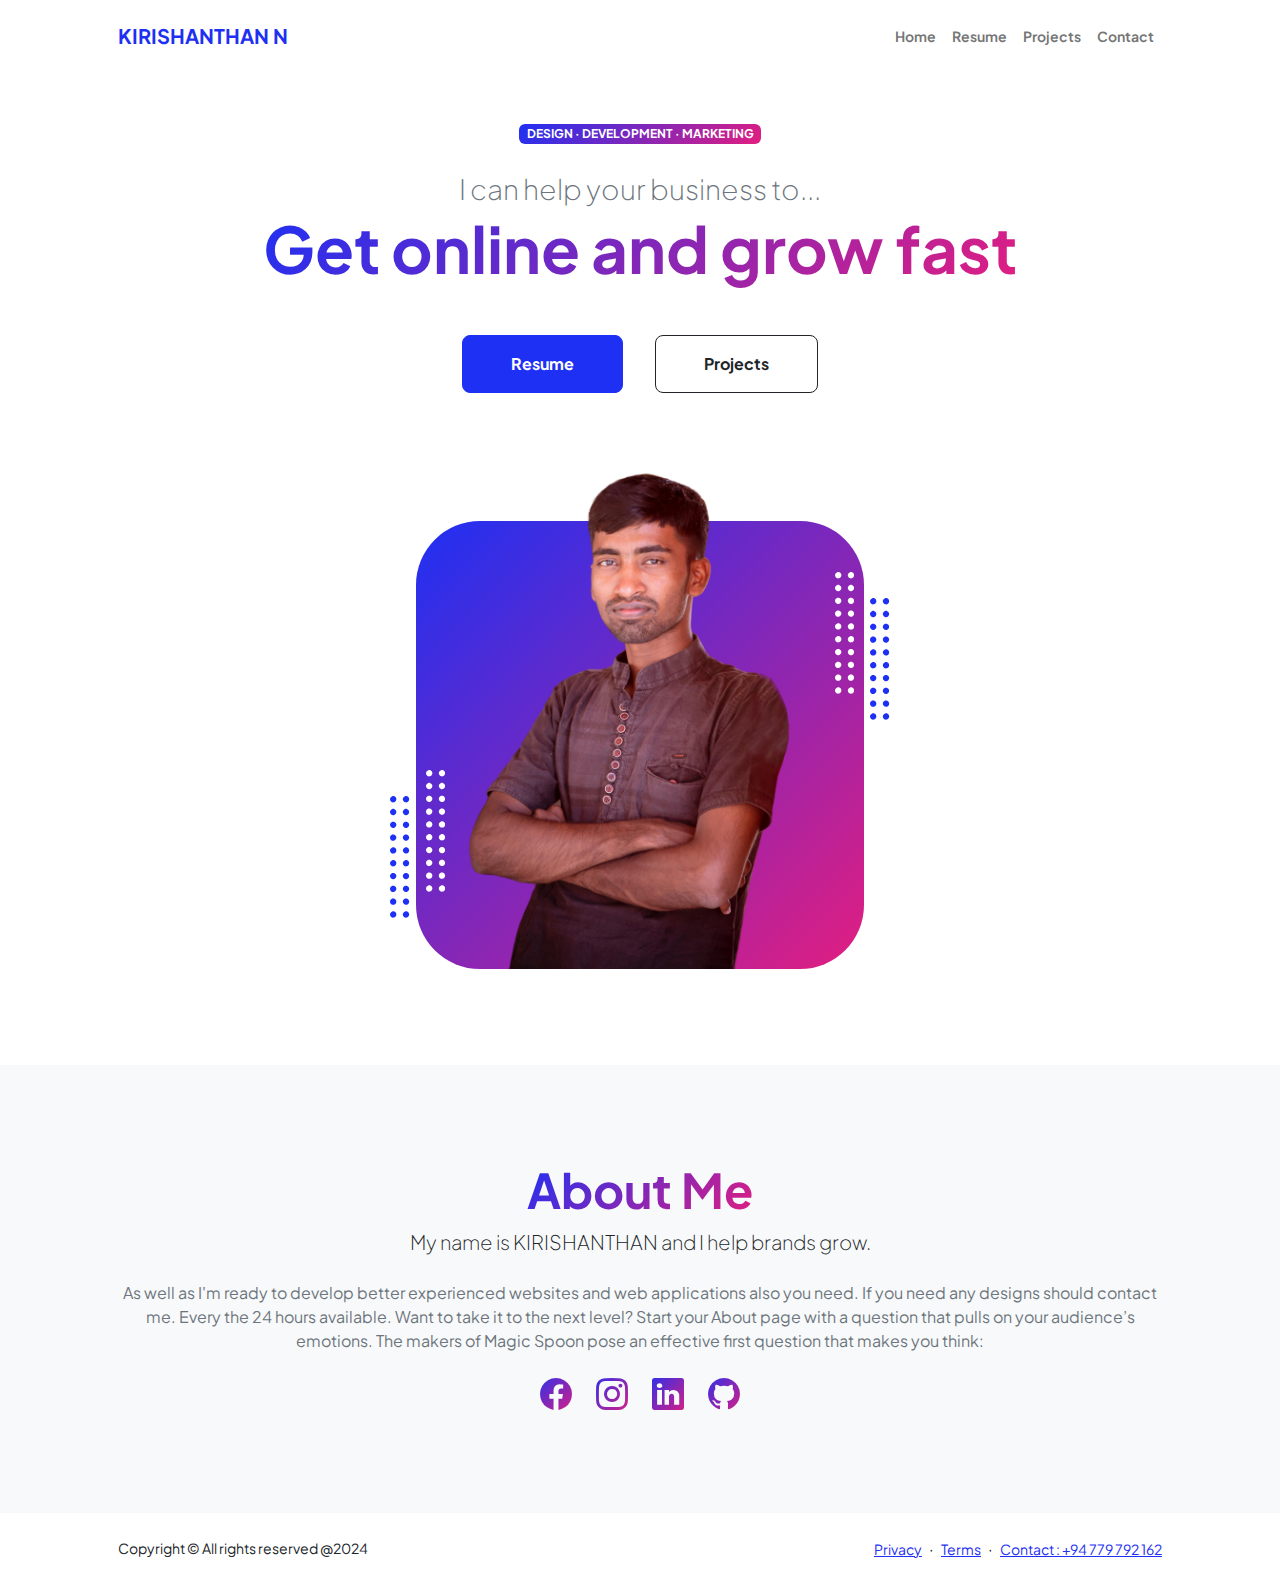
==== index.html @ d4e37bea "divFromWebcount" ====
<!DOCTYPE html>
<html lang="en">
    <head>
        <meta charset="utf-8" />
        <meta name="viewport" content="width=device-width, initial-scale=1, shrink-to-fit=no" />
        <meta name="description" content="" />
        <meta name="author" content="" />
        <title> --- KIRISHANTHAN N  >>>> </title>
        <!-- Favicon-->
        <link rel="icon" type="image/x-icon" href="assets/favicon.ico" />
        <!-- Custom Google font-->
        <link rel="preconnect" href="https://fonts.googleapis.com" />
        <link rel="preconnect" href="https://fonts.gstatic.com" crossorigin />
        <link href="https://fonts.googleapis.com/css2?family=Plus+Jakarta+Sans:wght@100;200;300;400;500;600;700;800;900&amp;display=swap" rel="stylesheet" />
        <!-- Bootstrap icons-->
        <link href="https://cdn.jsdelivr.net/npm/bootstrap-icons@1.8.1/font/bootstrap-icons.css" rel="stylesheet" />
        <!-- Core theme CSS (includes Bootstrap)-->
        <link href="css/styles.css" rel="stylesheet" />
    </head>
    <body class="d-flex flex-column h-100">
        <main class="flex-shrink-0">
            <!-- Navigation-->
            <nav class="navbar navbar-expand-lg navbar-light bg-white py-3">
                <div class="container px-5">
                    <a class="navbar-brand" href="index.html"><span class="fw-bolder text-primary">KIRISHANTHAN N</span></a>
                    <button class="navbar-toggler" type="button" data-bs-toggle="collapse" data-bs-target="#navbarSupportedContent" aria-controls="navbarSupportedContent" aria-expanded="false" aria-label="Toggle navigation"><span class="navbar-toggler-icon"></span></button>
                    <div class="collapse navbar-collapse" id="navbarSupportedContent">
                        <ul class="navbar-nav ms-auto mb-2 mb-lg-0 small fw-bolder">
                            <li class="nav-item"><a class="nav-link" href="index.html">Home</a></li>
                            <li class="nav-item"><a class="nav-link" href="resume.html">Resume</a></li>
                            <li class="nav-item"><a class="nav-link" href="projects.html">Projects</a></li>
                            <li class="nav-item"><a class="nav-link" href="contact.html">Contact</a></li>
                        </ul>
                    </div>
                </div>
            </nav>
            <!-- Header-->
            <header class="py-5">
                <div class="container px-5 pb-5">
                    <div class="row gx-5 align-items-center">
                        <div class="col-xxl-5">
                            <!-- Header text content-->
                            <div class="text-center text-xxl-start">
                                <div class="badge bg-gradient-primary-to-secondary text-white mb-4"><div class="text-uppercase">Design &middot; Development &middot; Marketing</div></div>
                                <div class="fs-3 fw-light text-muted">I can help your business to...</div>
                                <h1 class="display-3 fw-bolder mb-5"><span class="text-gradient d-inline">Get online and grow fast</span></h1>
                                <div class="d-grid gap-3 d-sm-flex justify-content-sm-center justify-content-xxl-start mb-3">
                                    <a class="btn btn-primary btn-lg px-5 py-3 me-sm-3 fs-6 fw-bolder" href="resume.html">Resume</a>
                                    <a class="btn btn-outline-dark btn-lg px-5 py-3 fs-6 fw-bolder" href="projects.html">Projects</a>
                                </div>
                            </div>
                        </div>
                        <div class="col-xxl-7">
                            <!-- Header profile picture-->
                            <div class="d-flex justify-content-center mt-5 mt-xxl-0">
                                <div class="profile bg-gradient-primary-to-secondary">
                                    <!-- TIP: For best results, use a photo with a transparent background like the demo example below-->
                                    <!-- Watch a tutorial on how to do this on YouTube (link)-->
                                    <img class="profile-img" src="assets/profile.png" alt="..." />
                                    <div class="dots-1">
                                        <!-- SVG Dots-->
                                        <svg version="1.1" xmlns="http://www.w3.org/2000/svg" xmlns:xlink="http://www.w3.org/1999/xlink" x="0px" y="0px" viewBox="0 0 191.6 1215.4" style="enable-background: new 0 0 191.6 1215.4" xml:space="preserve">
                                            <g transform="translate(0.000000,1280.000000) scale(0.100000,-0.100000)">
                                                <path d="M227.7,12788.6c-105-35-200-141-222-248c-43-206,163-412,369-369c155,32,275,190,260,339c-11,105-90,213-190,262        C383.7,12801.6,289.7,12808.6,227.7,12788.6z"></path>
                                                <path d="M1507.7,12788.6c-151-50-253-216-222-362c25-119,136-230,254-255c194-41,395,142,375,339c-11,105-90,213-190,262        C1663.7,12801.6,1569.7,12808.6,1507.7,12788.6z"></path>
                                                <path d="M227.7,11508.6c-105-35-200-141-222-248c-43-206,163-412,369-369c155,32,275,190,260,339c-11,105-90,213-190,262        C383.7,11521.6,289.7,11528.6,227.7,11508.6z"></path>
                                                <path d="M1507.7,11508.6c-151-50-253-216-222-362c25-119,136-230,254-255c194-41,395,142,375,339c-11,105-90,213-190,262        C1663.7,11521.6,1569.7,11528.6,1507.7,11508.6z"></path>
                                                <path d="M227.7,10228.6c-105-35-200-141-222-248c-43-206,163-412,369-369c155,32,275,190,260,339c-11,105-90,213-190,262        C383.7,10241.6,289.7,10248.6,227.7,10228.6z"></path>
                                                <path d="M1507.7,10228.6c-105-35-200-141-222-248c-43-206,163-412,369-369c155,32,275,190,260,339c-11,105-90,213-190,262        C1663.7,10241.6,1569.7,10248.6,1507.7,10228.6z"></path>
                                                <path d="M227.7,8948.6c-105-35-200-141-222-248c-43-206,163-412,369-369c155,32,275,190,260,339c-11,105-90,213-190,262        C383.7,8961.6,289.7,8968.6,227.7,8948.6z"></path>
                                                <path d="M1507.7,8948.6c-105-35-200-141-222-248c-43-206,163-412,369-369c155,32,275,190,260,339c-11,105-90,213-190,262        C1663.7,8961.6,1569.7,8968.6,1507.7,8948.6z"></path>
                                                <path d="M227.7,7668.6c-105-35-200-141-222-248c-43-206,163-412,369-369c155,32,275,190,260,339c-11,105-90,213-190,262        C383.7,7681.6,289.7,7688.6,227.7,7668.6z"></path>
                                                <path d="M1507.7,7668.6c-105-35-200-141-222-248c-43-206,163-412,369-369c155,32,275,190,260,339c-11,105-90,213-190,262        C1663.7,7681.6,1569.7,7688.6,1507.7,7668.6z"></path>
                                                <path d="M227.7,6388.6c-105-35-200-141-222-248c-43-206,163-412,369-369c155,32,275,190,260,339c-11,105-90,213-190,262        C383.7,6401.6,289.7,6408.6,227.7,6388.6z"></path>
                                                <path d="M1507.7,6388.6c-105-35-200-141-222-248c-43-206,163-412,369-369c155,32,275,190,260,339c-11,105-90,213-190,262        C1663.7,6401.6,1569.7,6408.6,1507.7,6388.6z"></path>
                                                <path d="M227.7,5108.6c-105-35-200-141-222-248c-43-206,163-412,369-369c155,32,275,190,260,339c-11,105-90,213-190,262        C383.7,5121.6,289.7,5128.6,227.7,5108.6z"></path>
                                                <path d="M1507.7,5108.6c-105-35-200-141-222-248c-43-206,163-412,369-369c155,32,275,190,260,339c-11,105-90,213-190,262        C1663.7,5121.6,1569.7,5128.6,1507.7,5108.6z"></path>
                                                <path d="M227.7,3828.6c-105-35-200-141-222-248c-43-206,163-412,369-369c155,32,275,190,260,339c-11,105-90,213-190,262        C383.7,3841.6,289.7,3848.6,227.7,3828.6z"></path>
                                                <path d="M1507.7,3828.6c-105-35-200-141-222-248c-43-206,163-412,369-369c155,32,275,190,260,339c-11,105-90,213-190,262        C1663.7,3841.6,1569.7,3848.6,1507.7,3828.6z"></path>
                                                <path d="M227.7,2548.6c-105-35-200-141-222-248c-43-206,163-412,369-369c155,32,275,190,260,339c-11,105-90,213-190,262        C383.7,2561.6,289.7,2568.6,227.7,2548.6z"></path>
                                                <path d="M1507.7,2548.6c-105-35-200-141-222-248c-43-206,163-412,369-369c155,32,275,190,260,339c-11,105-90,213-190,262        C1663.7,2561.6,1569.7,2568.6,1507.7,2548.6z"></path>
                                                <path d="M227.7,1268.6c-105-35-200-141-222-248c-43-206,163-412,369-369c155,32,275,190,260,339c-11,105-90,213-190,262        C383.7,1281.6,289.7,1288.6,227.7,1268.6z"></path>
                                                <path d="M1507.7,1268.6c-105-35-200-141-222-248c-43-206,163-412,369-369c155,32,275,190,260,339c-11,105-90,213-190,262        C1663.7,1281.6,1569.7,1288.6,1507.7,1268.6z"></path>
                                            </g>
                                        </svg>
                                        <!-- END of SVG dots-->
                                    </div>
                                    <div class="dots-2">
                                        <!-- SVG Dots-->
                                        <svg version="1.1" xmlns="http://www.w3.org/2000/svg" xmlns:xlink="http://www.w3.org/1999/xlink" x="0px" y="0px" viewBox="0 0 191.6 1215.4" style="enable-background: new 0 0 191.6 1215.4" xml:space="preserve">
                                            <g transform="translate(0.000000,1280.000000) scale(0.100000,-0.100000)">
                                                <path d="M227.7,12788.6c-105-35-200-141-222-248c-43-206,163-412,369-369c155,32,275,190,260,339c-11,105-90,213-190,262        C383.7,12801.6,289.7,12808.6,227.7,12788.6z"></path>
                                                <path d="M1507.7,12788.6c-151-50-253-216-222-362c25-119,136-230,254-255c194-41,395,142,375,339c-11,105-90,213-190,262        C1663.7,12801.6,1569.7,12808.6,1507.7,12788.6z"></path>
                                                <path d="M227.7,11508.6c-105-35-200-141-222-248c-43-206,163-412,369-369c155,32,275,190,260,339c-11,105-90,213-190,262        C383.7,11521.6,289.7,11528.6,227.7,11508.6z"></path>
                                                <path d="M1507.7,11508.6c-151-50-253-216-222-362c25-119,136-230,254-255c194-41,395,142,375,339c-11,105-90,213-190,262        C1663.7,11521.6,1569.7,11528.6,1507.7,11508.6z"></path>
                                                <path d="M227.7,10228.6c-105-35-200-141-222-248c-43-206,163-412,369-369c155,32,275,190,260,339c-11,105-90,213-190,262        C383.7,10241.6,289.7,10248.6,227.7,10228.6z"></path>
                                                <path d="M1507.7,10228.6c-105-35-200-141-222-248c-43-206,163-412,369-369c155,32,275,190,260,339c-11,105-90,213-190,262        C1663.7,10241.6,1569.7,10248.6,1507.7,10228.6z"></path>
                                                <path d="M227.7,8948.6c-105-35-200-141-222-248c-43-206,163-412,369-369c155,32,275,190,260,339c-11,105-90,213-190,262        C383.7,8961.6,289.7,8968.6,227.7,8948.6z"></path>
                                                <path d="M1507.7,8948.6c-105-35-200-141-222-248c-43-206,163-412,369-369c155,32,275,190,260,339c-11,105-90,213-190,262        C1663.7,8961.6,1569.7,8968.6,1507.7,8948.6z"></path>
                                                <path d="M227.7,7668.6c-105-35-200-141-222-248c-43-206,163-412,369-369c155,32,275,190,260,339c-11,105-90,213-190,262        C383.7,7681.6,289.7,7688.6,227.7,7668.6z"></path>
                                                <path d="M1507.7,7668.6c-105-35-200-141-222-248c-43-206,163-412,369-369c155,32,275,190,260,339c-11,105-90,213-190,262        C1663.7,7681.6,1569.7,7688.6,1507.7,7668.6z"></path>
                                                <path d="M227.7,6388.6c-105-35-200-141-222-248c-43-206,163-412,369-369c155,32,275,190,260,339c-11,105-90,213-190,262        C383.7,6401.6,289.7,6408.6,227.7,6388.6z"></path>
                                                <path d="M1507.7,6388.6c-105-35-200-141-222-248c-43-206,163-412,369-369c155,32,275,190,260,339c-11,105-90,213-190,262        C1663.7,6401.6,1569.7,6408.6,1507.7,6388.6z"></path>
                                                <path d="M227.7,5108.6c-105-35-200-141-222-248c-43-206,163-412,369-369c155,32,275,190,260,339c-11,105-90,213-190,262        C383.7,5121.6,289.7,5128.6,227.7,5108.6z"></path>
                                                <path d="M1507.7,5108.6c-105-35-200-141-222-248c-43-206,163-412,369-369c155,32,275,190,260,339c-11,105-90,213-190,262        C1663.7,5121.6,1569.7,5128.6,1507.7,5108.6z"></path>
                                                <path d="M227.7,3828.6c-105-35-200-141-222-248c-43-206,163-412,369-369c155,32,275,190,260,339c-11,105-90,213-190,262        C383.7,3841.6,289.7,3848.6,227.7,3828.6z"></path>
                                                <path d="M1507.7,3828.6c-105-35-200-141-222-248c-43-206,163-412,369-369c155,32,275,190,260,339c-11,105-90,213-190,262        C1663.7,3841.6,1569.7,3848.6,1507.7,3828.6z"></path>
                                                <path d="M227.7,2548.6c-105-35-200-141-222-248c-43-206,163-412,369-369c155,32,275,190,260,339c-11,105-90,213-190,262        C383.7,2561.6,289.7,2568.6,227.7,2548.6z"></path>
                                                <path d="M1507.7,2548.6c-105-35-200-141-222-248c-43-206,163-412,369-369c155,32,275,190,260,339c-11,105-90,213-190,262        C1663.7,2561.6,1569.7,2568.6,1507.7,2548.6z"></path>
                                                <path d="M227.7,1268.6c-105-35-200-141-222-248c-43-206,163-412,369-369c155,32,275,190,260,339c-11,105-90,213-190,262        C383.7,1281.6,289.7,1288.6,227.7,1268.6z"></path>
                                                <path d="M1507.7,1268.6c-105-35-200-141-222-248c-43-206,163-412,369-369c155,32,275,190,260,339c-11,105-90,213-190,262        C1663.7,1281.6,1569.7,1288.6,1507.7,1268.6z"></path>
                                            </g>
                                        </svg>
                                        <!-- END of SVG dots-->
                                    </div>
                                    <div class="dots-3">
                                        <!-- SVG Dots-->
                                        <svg version="1.1" xmlns="http://www.w3.org/2000/svg" xmlns:xlink="http://www.w3.org/1999/xlink" x="0px" y="0px" viewBox="0 0 191.6 1215.4" style="enable-background: new 0 0 191.6 1215.4" xml:space="preserve">
                                            <g transform="translate(0.000000,1280.000000) scale(0.100000,-0.100000)">
                                                <path d="M227.7,12788.6c-105-35-200-141-222-248c-43-206,163-412,369-369c155,32,275,190,260,339c-11,105-90,213-190,262        C383.7,12801.6,289.7,12808.6,227.7,12788.6z"></path>
                                                <path d="M1507.7,12788.6c-151-50-253-216-222-362c25-119,136-230,254-255c194-41,395,142,375,339c-11,105-90,213-190,262        C1663.7,12801.6,1569.7,12808.6,1507.7,12788.6z"></path>
                                                <path d="M227.7,11508.6c-105-35-200-141-222-248c-43-206,163-412,369-369c155,32,275,190,260,339c-11,105-90,213-190,262        C383.7,11521.6,289.7,11528.6,227.7,11508.6z"></path>
                                                <path d="M1507.7,11508.6c-151-50-253-216-222-362c25-119,136-230,254-255c194-41,395,142,375,339c-11,105-90,213-190,262        C1663.7,11521.6,1569.7,11528.6,1507.7,11508.6z"></path>
                                                <path d="M227.7,10228.6c-105-35-200-141-222-248c-43-206,163-412,369-369c155,32,275,190,260,339c-11,105-90,213-190,262        C383.7,10241.6,289.7,10248.6,227.7,10228.6z"></path>
                                                <path d="M1507.7,10228.6c-105-35-200-141-222-248c-43-206,163-412,369-369c155,32,275,190,260,339c-11,105-90,213-190,262        C1663.7,10241.6,1569.7,10248.6,1507.7,10228.6z"></path>
                                                <path d="M227.7,8948.6c-105-35-200-141-222-248c-43-206,163-412,369-369c155,32,275,190,260,339c-11,105-90,213-190,262        C383.7,8961.6,289.7,8968.6,227.7,8948.6z"></path>
                                                <path d="M1507.7,8948.6c-105-35-200-141-222-248c-43-206,163-412,369-369c155,32,275,190,260,339c-11,105-90,213-190,262        C1663.7,8961.6,1569.7,8968.6,1507.7,8948.6z"></path>
                                                <path d="M227.7,7668.6c-105-35-200-141-222-248c-43-206,163-412,369-369c155,32,275,190,260,339c-11,105-90,213-190,262        C383.7,7681.6,289.7,7688.6,227.7,7668.6z"></path>
                                                <path d="M1507.7,7668.6c-105-35-200-141-222-248c-43-206,163-412,369-369c155,32,275,190,260,339c-11,105-90,213-190,262        C1663.7,7681.6,1569.7,7688.6,1507.7,7668.6z"></path>
                                                <path d="M227.7,6388.6c-105-35-200-141-222-248c-43-206,163-412,369-369c155,32,275,190,260,339c-11,105-90,213-190,262        C383.7,6401.6,289.7,6408.6,227.7,6388.6z"></path>
                                                <path d="M1507.7,6388.6c-105-35-200-141-222-248c-43-206,163-412,369-369c155,32,275,190,260,339c-11,105-90,213-190,262        C1663.7,6401.6,1569.7,6408.6,1507.7,6388.6z"></path>
                                                <path d="M227.7,5108.6c-105-35-200-141-222-248c-43-206,163-412,369-369c155,32,275,190,260,339c-11,105-90,213-190,262        C383.7,5121.6,289.7,5128.6,227.7,5108.6z"></path>
                                                <path d="M1507.7,5108.6c-105-35-200-141-222-248c-43-206,163-412,369-369c155,32,275,190,260,339c-11,105-90,213-190,262        C1663.7,5121.6,1569.7,5128.6,1507.7,5108.6z"></path>
                                                <path d="M227.7,3828.6c-105-35-200-141-222-248c-43-206,163-412,369-369c155,32,275,190,260,339c-11,105-90,213-190,262        C383.7,3841.6,289.7,3848.6,227.7,3828.6z"></path>
                                                <path d="M1507.7,3828.6c-105-35-200-141-222-248c-43-206,163-412,369-369c155,32,275,190,260,339c-11,105-90,213-190,262        C1663.7,3841.6,1569.7,3848.6,1507.7,3828.6z"></path>
                                                <path d="M227.7,2548.6c-105-35-200-141-222-248c-43-206,163-412,369-369c155,32,275,190,260,339c-11,105-90,213-190,262        C383.7,2561.6,289.7,2568.6,227.7,2548.6z"></path>
                                                <path d="M1507.7,2548.6c-105-35-200-141-222-248c-43-206,163-412,369-369c155,32,275,190,260,339c-11,105-90,213-190,262        C1663.7,2561.6,1569.7,2568.6,1507.7,2548.6z"></path>
                                                <path d="M227.7,1268.6c-105-35-200-141-222-248c-43-206,163-412,369-369c155,32,275,190,260,339c-11,105-90,213-190,262        C383.7,1281.6,289.7,1288.6,227.7,1268.6z"></path>
                                                <path d="M1507.7,1268.6c-105-35-200-141-222-248c-43-206,163-412,369-369c155,32,275,190,260,339c-11,105-90,213-190,262        C1663.7,1281.6,1569.7,1288.6,1507.7,1268.6z"></path>
                                            </g>
                                        </svg>
                                        <!-- END of SVG dots-->
                                    </div>
                                    <div class="dots-4">
                                        <!-- SVG Dots-->
                                        <svg version="1.1" xmlns="http://www.w3.org/2000/svg" xmlns:xlink="http://www.w3.org/1999/xlink" x="0px" y="0px" viewBox="0 0 191.6 1215.4" style="enable-background: new 0 0 191.6 1215.4" xml:space="preserve">
                                            <g transform="translate(0.000000,1280.000000) scale(0.100000,-0.100000)">
                                                <path d="M227.7,12788.6c-105-35-200-141-222-248c-43-206,163-412,369-369c155,32,275,190,260,339c-11,105-90,213-190,262        C383.7,12801.6,289.7,12808.6,227.7,12788.6z"></path>
                                                <path d="M1507.7,12788.6c-151-50-253-216-222-362c25-119,136-230,254-255c194-41,395,142,375,339c-11,105-90,213-190,262        C1663.7,12801.6,1569.7,12808.6,1507.7,12788.6z"></path>
                                                <path d="M227.7,11508.6c-105-35-200-141-222-248c-43-206,163-412,369-369c155,32,275,190,260,339c-11,105-90,213-190,262        C383.7,11521.6,289.7,11528.6,227.7,11508.6z"></path>
                                                <path d="M1507.7,11508.6c-151-50-253-216-222-362c25-119,136-230,254-255c194-41,395,142,375,339c-11,105-90,213-190,262        C1663.7,11521.6,1569.7,11528.6,1507.7,11508.6z"></path>
                                                <path d="M227.7,10228.6c-105-35-200-141-222-248c-43-206,163-412,369-369c155,32,275,190,260,339c-11,105-90,213-190,262        C383.7,10241.6,289.7,10248.6,227.7,10228.6z"></path>
                                                <path d="M1507.7,10228.6c-105-35-200-141-222-248c-43-206,163-412,369-369c155,32,275,190,260,339c-11,105-90,213-190,262        C1663.7,10241.6,1569.7,10248.6,1507.7,10228.6z"></path>
                                                <path d="M227.7,8948.6c-105-35-200-141-222-248c-43-206,163-412,369-369c155,32,275,190,260,339c-11,105-90,213-190,262        C383.7,8961.6,289.7,8968.6,227.7,8948.6z"></path>
                                                <path d="M1507.7,8948.6c-105-35-200-141-222-248c-43-206,163-412,369-369c155,32,275,190,260,339c-11,105-90,213-190,262        C1663.7,8961.6,1569.7,8968.6,1507.7,8948.6z"></path>
                                                <path d="M227.7,7668.6c-105-35-200-141-222-248c-43-206,163-412,369-369c155,32,275,190,260,339c-11,105-90,213-190,262        C383.7,7681.6,289.7,7688.6,227.7,7668.6z"></path>
                                                <path d="M1507.7,7668.6c-105-35-200-141-222-248c-43-206,163-412,369-369c155,32,275,190,260,339c-11,105-90,213-190,262        C1663.7,7681.6,1569.7,7688.6,1507.7,7668.6z"></path>
                                                <path d="M227.7,6388.6c-105-35-200-141-222-248c-43-206,163-412,369-369c155,32,275,190,260,339c-11,105-90,213-190,262        C383.7,6401.6,289.7,6408.6,227.7,6388.6z"></path>
                                                <path d="M1507.7,6388.6c-105-35-200-141-222-248c-43-206,163-412,369-369c155,32,275,190,260,339c-11,105-90,213-190,262        C1663.7,6401.6,1569.7,6408.6,1507.7,6388.6z"></path>
                                                <path d="M227.7,5108.6c-105-35-200-141-222-248c-43-206,163-412,369-369c155,32,275,190,260,339c-11,105-90,213-190,262        C383.7,5121.6,289.7,5128.6,227.7,5108.6z"></path>
                                                <path d="M1507.7,5108.6c-105-35-200-141-222-248c-43-206,163-412,369-369c155,32,275,190,260,339c-11,105-90,213-190,262        C1663.7,5121.6,1569.7,5128.6,1507.7,5108.6z"></path>
                                                <path d="M227.7,3828.6c-105-35-200-141-222-248c-43-206,163-412,369-369c155,32,275,190,260,339c-11,105-90,213-190,262        C383.7,3841.6,289.7,3848.6,227.7,3828.6z"></path>
                                                <path d="M1507.7,3828.6c-105-35-200-141-222-248c-43-206,163-412,369-369c155,32,275,190,260,339c-11,105-90,213-190,262        C1663.7,3841.6,1569.7,3848.6,1507.7,3828.6z"></path>
                                                <path d="M227.7,2548.6c-105-35-200-141-222-248c-43-206,163-412,369-369c155,32,275,190,260,339c-11,105-90,213-190,262        C383.7,2561.6,289.7,2568.6,227.7,2548.6z"></path>
                                                <path d="M1507.7,2548.6c-105-35-200-141-222-248c-43-206,163-412,369-369c155,32,275,190,260,339c-11,105-90,213-190,262        C1663.7,2561.6,1569.7,2568.6,1507.7,2548.6z"></path>
                                                <path d="M227.7,1268.6c-105-35-200-141-222-248c-43-206,163-412,369-369c155,32,275,190,260,339c-11,105-90,213-190,262        C383.7,1281.6,289.7,1288.6,227.7,1268.6z"></path>
                                                <path d="M1507.7,1268.6c-105-35-200-141-222-248c-43-206,163-412,369-369c155,32,275,190,260,339c-11,105-90,213-190,262        C1663.7,1281.6,1569.7,1288.6,1507.7,1268.6z"></path>
                                            </g>
                                        </svg>
                                        <!-- END of SVG dots-->
                                    </div>
                                </div>
                            </div>
                        </div>
                    </div>
                </div>
            </header>
            <!-- About Section-->
            <section class="bg-light py-5">
                <div class="container px-5">
                    <div class="row gx-5 justify-content-center">
                        <div class="col-xxl-8">
                            <div class="text-center my-5">
                                <h2 class="display-5 fw-bolder"><span class="text-gradient d-inline">About Me</span></h2>
                                <p class="lead fw-light mb-4">My name is KIRISHANTHAN and I help brands grow.</p>
                                <p class="text-muted">As well as I'm ready to develop better experienced websites and web applications also you need. If you need any designs should contact me. Every the 24 hours available. Want to take it to the next level? Start your About page with a question that pulls on your audience’s emotions. The makers of Magic Spoon pose an effective first question that makes you think:  </p>
                                <div class="d-flex justify-content-center fs-2 gap-4">
                                    <a class="text-gradient" href="https://www.facebook.com/profile.php?id=61550600233764"><i class="bi bi-facebook"></i></a>
                                    <a class="text-gradient" href="https://www.instagram.com/kirishanthann?igsh=dXp5Nno1N3hnaDNv"><i class="bi bi-instagram"></i></a>
                                    <a class="text-gradient" href="https://www.linkedin.com/in/kirishanthan-nagamani-80656328a/"><i class="bi bi-linkedin"></i></a>
                                    <a class="text-gradient" href="https://github.com/kirishanthann"><i class="bi bi-github"></i></a>
                                </div>
                            </div>
                        </div>
                    </div>
                </div>
            </section>
        </main>
        <!-- Footer-->
        <footer class="bg-white py-4 mt-auto">
            <div class="container px-5">
                <div class="row align-items-center justify-content-between flex-column flex-sm-row">
                    <div class="col-auto"><div class="small m-0">Copyright &copy; All rights reserved @2024</div></div>
                    <div class="col-auto">
                        <a class="small" href="#!">Privacy</a>
                        <span class="mx-1">&middot;</span>
                        <a class="small" href="#!">Terms</a>
                        <span class="mx-1">&middot;</span>
                        <a class="small" href="#!">Contact : +94 779 792 162</a>
                    </div>
                </div>
            </div>
        </footer>
        <!-- Bootstrap core JS-->
        <script src="https://cdn.jsdelivr.net/npm/bootstrap@5.2.3/dist/js/bootstrap.bundle.min.js"></script>
        <!-- Core theme JS-->
        <script src="js/scripts.js"></script>
       <div aria-setsize="2px"><script type="text/javascript" src="//counter.websiteout.com/js/2/6/0/1"></script></div>
    </body>
</html>
---- css/styles.css ----
@charset "UTF-8";
 
:root {
  --bs-blue: #1e30f3;
  --bs-indigo: #6610f2;
  --bs-purple: #6f42c1;
  --bs-pink: #e21e80;
  --bs-red: #dc3545;
  --bs-orange: #fd7e14;
  --bs-yellow: #ffc107;
  --bs-green: #198754;
  --bs-teal: #20c997;
  --bs-cyan: #0dcaf0;
  --bs-black: #000;
  --bs-white: #fff;
  --bs-gray: #6c757d;
  --bs-gray-dark: #343a40;
  --bs-gray-100: #f8f9fa;
  --bs-gray-200: #e9ecef;
  --bs-gray-300: #dee2e6;
  --bs-gray-400: #ced4da;
  --bs-gray-500: #adb5bd;
  --bs-gray-600: #6c757d;
  --bs-gray-700: #495057;
  --bs-gray-800: #343a40;
  --bs-gray-900: #212529;
  --bs-primary: #1e30f3;
  --bs-secondary: #e21e80;
  --bs-success: #198754;
  --bs-info: #0dcaf0;
  --bs-warning: #ffc107;
  --bs-danger: #dc3545;
  --bs-light: #f8f9fa;
  --bs-dark: #212529;
  --bs-primary-rgb: 30, 48, 243;
  --bs-secondary-rgb: 226, 30, 128;
  --bs-success-rgb: 25, 135, 84;
  --bs-info-rgb: 13, 202, 240;
  --bs-warning-rgb: 255, 193, 7;
  --bs-danger-rgb: 220, 53, 69;
  --bs-light-rgb: 248, 249, 250;
  --bs-dark-rgb: 33, 37, 41;
  --bs-white-rgb: 255, 255, 255;
  --bs-black-rgb: 0, 0, 0;
  --bs-body-color-rgb: 33, 37, 41;
  --bs-body-bg-rgb: 255, 255, 255;
  --bs-font-sans-serif: "Plus Jakarta Sans";
  --bs-font-monospace: SFMono-Regular, Menlo, Monaco, Consolas, "Liberation Mono", "Courier New", monospace;
  --bs-gradient: linear-gradient(180deg, rgba(255, 255, 255, 0.15), rgba(255, 255, 255, 0));
  --bs-body-font-family: var(--bs-font-sans-serif);
  --bs-body-font-size: 1rem;
  --bs-body-font-weight: 400;
  --bs-body-line-height: 1.5;
  --bs-body-color: #212529;
  --bs-body-bg: #fff;
  --bs-border-width: 1px;
  --bs-border-style: solid;
  --bs-border-color: #dee2e6;
  --bs-border-color-translucent: rgba(0, 0, 0, 0.175);
  --bs-border-radius: 0.375rem;
  --bs-border-radius-sm: 0.25rem;
  --bs-border-radius-lg: 0.5rem;
  --bs-border-radius-xl: 1rem;
  --bs-border-radius-2xl: 2rem;
  --bs-border-radius-pill: 50rem;
  --bs-link-color: #1e30f3;
  --bs-link-hover-color: #1826c2;
  --bs-code-color: #e21e80;
  --bs-highlight-bg: #fff3cd;
}

*,
*::before,
*::after {
  box-sizing: border-box;
}

@media (prefers-reduced-motion: no-preference) {
  :root {
    scroll-behavior: smooth;
  }
}

body {
  margin: 0;
  font-family: var(--bs-body-font-family);
  font-size: var(--bs-body-font-size);
  font-weight: var(--bs-body-font-weight);
  line-height: var(--bs-body-line-height);
  color: var(--bs-body-color);
  text-align: var(--bs-body-text-align);
  background-color: var(--bs-body-bg);
  -webkit-text-size-adjust: 100%;
  -webkit-tap-highlight-color: rgba(0, 0, 0, 0);
}

hr {
  margin: 1rem 0;
  color: inherit;
  border: 0;
  border-top: 1px solid;
  opacity: 0.25;
}

h6, .h6, h5, .h5, h4, .h4, h3, .h3, h2, .h2, h1, .h1 {
  margin-top: 0;
  margin-bottom: 0.5rem;
  font-weight: 500;
  line-height: 1.2;
}

h1, .h1 {
  font-size: calc(1.375rem + 1.5vw);
}
@media (min-width: 1200px) {
  h1, .h1 {
    font-size: 2.5rem;
  }
}

h2, .h2 {
  font-size: calc(1.325rem + 0.9vw);
}
@media (min-width: 1200px) {
  h2, .h2 {
    font-size: 2rem;
  }
}

h3, .h3 {
  font-size: calc(1.3rem + 0.6vw);
}
@media (min-width: 1200px) {
  h3, .h3 {
    font-size: 1.75rem;
  }
}

h4, .h4 {
  font-size: calc(1.275rem + 0.3vw);
}
@media (min-width: 1200px) {
  h4, .h4 {
    font-size: 1.5rem;
  }
}

h5, .h5 {
  font-size: 1.25rem;
}

h6, .h6 {
  font-size: 1rem;
}

p {
  margin-top: 0;
  margin-bottom: 1rem;
}

abbr[title] {
  -webkit-text-decoration: underline dotted;
          text-decoration: underline dotted;
  cursor: help;
  -webkit-text-decoration-skip-ink: none;
          text-decoration-skip-ink: none;
}

address {
  margin-bottom: 1rem;
  font-style: normal;
  line-height: inherit;
}

ol,
ul {
  padding-left: 2rem;
}

ol,
ul,
dl {
  margin-top: 0;
  margin-bottom: 1rem;
}

ol ol,
ul ul,
ol ul,
ul ol {
  margin-bottom: 0;
}

dt {
  font-weight: 700;
}

dd {
  margin-bottom: 0.5rem;
  margin-left: 0;
}

blockquote {
  margin: 0 0 1rem;
}

b,
strong {
  font-weight: bolder;
}

small, .small {
  font-size: 0.875em;
}

mark, .mark {
  padding: 0.1875em;
  background-color: var(--bs-highlight-bg);
}

sub,
sup {
  position: relative;
  font-size: 0.75em;
  line-height: 0;
  vertical-align: baseline;
}

sub {
  bottom: -0.25em;
}

sup {
  top: -0.5em;
}

a {
  color: var(--bs-link-color);
  text-decoration: underline;
}
a:hover {
  color: var(--bs-link-hover-color);
}

a:not([href]):not([class]), a:not([href]):not([class]):hover {
  color: inherit;
  text-decoration: none;
}

pre,
code,
kbd,
samp {
  font-family: var(--bs-font-monospace);
  font-size: 1em;
}

pre {
  display: block;
  margin-top: 0;
  margin-bottom: 1rem;
  overflow: auto;
  font-size: 0.875em;
}
pre code {
  font-size: inherit;
  color: inherit;
  word-break: normal;
}

code {
  font-size: 0.875em;
  color: var(--bs-code-color);
  word-wrap: break-word;
}
a > code {
  color: inherit;
}

kbd {
  padding: 0.1875rem 0.375rem;
  font-size: 0.875em;
  color: var(--bs-body-bg);
  background-color: var(--bs-body-color);
  border-radius: 0.25rem;
}
kbd kbd {
  padding: 0;
  font-size: 1em;
}

figure {
  margin: 0 0 1rem;
}

img,
svg {
  vertical-align: middle;
}

table {
  caption-side: bottom;
  border-collapse: collapse;
}

caption {
  padding-top: 0.5rem;
  padding-bottom: 0.5rem;
  color: #6c757d;
  text-align: left;
}

th {
  text-align: inherit;
  text-align: -webkit-match-parent;
}

thead,
tbody,
tfoot,
tr,
td,
th {
  border-color: inherit;
  border-style: solid;
  border-width: 0;
}

label {
  display: inline-block;
}

button {
  border-radius: 0;
}

button:focus:not(:focus-visible) {
  outline: 0;
}

input,
button,
select,
optgroup,
textarea {
  margin: 0;
  font-family: inherit;
  font-size: inherit;
  line-height: inherit;
}

button,
select {
  text-transform: none;
}

[role=button] {
  cursor: pointer;
}

select {
  word-wrap: normal;
}
select:disabled {
  opacity: 1;
}

[list]:not([type=date]):not([type=datetime-local]):not([type=month]):not([type=week]):not([type=time])::-webkit-calendar-picker-indicator {
  display: none !important;
}

button,
[type=button],
[type=reset],
[type=submit] {
  -webkit-appearance: button;
}
button:not(:disabled),
[type=button]:not(:disabled),
[type=reset]:not(:disabled),
[type=submit]:not(:disabled) {
  cursor: pointer;
}

::-moz-focus-inner {
  padding: 0;
  border-style: none;
}

textarea {
  resize: vertical;
}

fieldset {
  min-width: 0;
  padding: 0;
  margin: 0;
  border: 0;
}

legend {
  float: left;
  width: 100%;
  padding: 0;
  margin-bottom: 0.5rem;
  font-size: calc(1.275rem + 0.3vw);
  line-height: inherit;
}
@media (min-width: 1200px) {
  legend {
    font-size: 1.5rem;
  }
}
legend + * {
  clear: left;
}

::-webkit-datetime-edit-fields-wrapper,
::-webkit-datetime-edit-text,
::-webkit-datetime-edit-minute,
::-webkit-datetime-edit-hour-field,
::-webkit-datetime-edit-day-field,
::-webkit-datetime-edit-month-field,
::-webkit-datetime-edit-year-field {
  padding: 0;
}

::-webkit-inner-spin-button {
  height: auto;
}

[type=search] {
  outline-offset: -2px;
  -webkit-appearance: textfield;
}

/* rtl:raw:
[type="tel"],
[type="url"],
[type="email"],
[type="number"] {
  direction: ltr;
}
*/
::-webkit-search-decoration {
  -webkit-appearance: none;
}

::-webkit-color-swatch-wrapper {
  padding: 0;
}

::file-selector-button {
  font: inherit;
  -webkit-appearance: button;
}

output {
  display: inline-block;
}

iframe {
  border: 0;
}

summary {
  display: list-item;
  cursor: pointer;
}

progress {
  vertical-align: baseline;
}

[hidden] {
  display: none !important;
}

.lead {
  font-size: 1.25rem;
  font-weight: 300;
}

.display-1 {
  font-size: calc(1.625rem + 4.5vw);
  font-weight: 300;
  line-height: 1.2;
}
@media (min-width: 1200px) {
  .display-1 {
    font-size: 5rem;
  }
}

.display-2 {
  font-size: calc(1.575rem + 3.9vw);
  font-weight: 300;
  line-height: 1.2;
}
@media (min-width: 1200px) {
  .display-2 {
    font-size: 4.5rem;
  }
}

.display-3 {
  font-size: calc(1.525rem + 3.3vw);
  font-weight: 300;
  line-height: 1.2;
}
@media (min-width: 1200px) {
  .display-3 {
    font-size: 4rem;
  }
}

.display-4 {
  font-size: calc(1.475rem + 2.7vw);
  font-weight: 300;
  line-height: 1.2;
}
@media (min-width: 1200px) {
  .display-4 {
    font-size: 3.5rem;
  }
}

.display-5 {
  font-size: calc(1.425rem + 2.1vw);
  font-weight: 300;
  line-height: 1.2;
}
@media (min-width: 1200px) {
  .display-5 {
    font-size: 3rem;
  }
}

.display-6 {
  font-size: calc(1.375rem + 1.5vw);
  font-weight: 300;
  line-height: 1.2;
}
@media (min-width: 1200px) {
  .display-6 {
    font-size: 2.5rem;
  }
}

.list-unstyled {
  padding-left: 0;
  list-style: none;
}

.list-inline {
  padding-left: 0;
  list-style: none;
}

.list-inline-item {
  display: inline-block;
}
.list-inline-item:not(:last-child) {
  margin-right: 0.5rem;
}

.initialism {
  font-size: 0.875em;
  text-transform: uppercase;
}

.blockquote {
  margin-bottom: 1rem;
  font-size: 1.25rem;
}
.blockquote > :last-child {
  margin-bottom: 0;
}

.blockquote-footer {
  margin-top: -1rem;
  margin-bottom: 1rem;
  font-size: 0.875em;
  color: #6c757d;
}
.blockquote-footer::before {
  content: "— ";
}

.img-fluid {
  max-width: 100%;
  height: auto;
}

.img-thumbnail {
  padding: 0.25rem;
  background-color: #fff;
  border: 1px solid var(--bs-border-color);
  border-radius: 0.375rem;
  max-width: 100%;
  height: auto;
}

.figure {
  display: inline-block;
}

.figure-img {
  margin-bottom: 0.5rem;
  line-height: 1;
}

.figure-caption {
  font-size: 0.875em;
  color: #6c757d;
}

.container,
.container-fluid,
.container-xxl,
.container-xl,
.container-lg,
.container-md,
.container-sm {
  --bs-gutter-x: 1.5rem;
  --bs-gutter-y: 0;
  width: 100%;
  padding-right: calc(var(--bs-gutter-x) * 0.5);
  padding-left: calc(var(--bs-gutter-x) * 0.5);
  margin-right: auto;
  margin-left: auto;
}

@media (min-width: 576px) {
  .container-sm, .container {
    max-width: 540px;
  }
}
@media (min-width: 768px) {
  .container-md, .container-sm, .container {
    max-width: 720px;
  }
}
@media (min-width: 992px) {
  .container-lg, .container-md, .container-sm, .container {
    max-width: 960px;
  }
}
@media (min-width: 1200px) {
  .container-xl, .container-lg, .container-md, .container-sm, .container {
    max-width: 1140px;
  }
}
@media (min-width: 1400px) {
  .container-xxl, .container-xl, .container-lg, .container-md, .container-sm, .container {
    max-width: 1320px;
  }
}
.row {
  --bs-gutter-x: 1.5rem;
  --bs-gutter-y: 0;
  display: flex;
  flex-wrap: wrap;
  margin-top: calc(-1 * var(--bs-gutter-y));
  margin-right: calc(-0.5 * var(--bs-gutter-x));
  margin-left: calc(-0.5 * var(--bs-gutter-x));
}
.row > * {
  flex-shrink: 0;
  width: 100%;
  max-width: 100%;
  padding-right: calc(var(--bs-gutter-x) * 0.5);
  padding-left: calc(var(--bs-gutter-x) * 0.5);
  margin-top: var(--bs-gutter-y);
}

.col {
  flex: 1 0 0%;
}

.row-cols-auto > * {
  flex: 0 0 auto;
  width: auto;
}

.row-cols-1 > * {
  flex: 0 0 auto;
  width: 100%;
}

.row-cols-2 > * {
  flex: 0 0 auto;
  width: 50%;
}

.row-cols-3 > * {
  flex: 0 0 auto;
  width: 33.3333333333%;
}

.row-cols-4 > * {
  flex: 0 0 auto;
  width: 25%;
}

.row-cols-5 > * {
  flex: 0 0 auto;
  width: 20%;
}

.row-cols-6 > * {
  flex: 0 0 auto;
  width: 16.6666666667%;
}

.col-auto {
  flex: 0 0 auto;
  width: auto;
}

.col-1 {
  flex: 0 0 auto;
  width: 8.33333333%;
}

.col-2 {
  flex: 0 0 auto;
  width: 16.66666667%;
}

.col-3 {
  flex: 0 0 auto;
  width: 25%;
}

.col-4 {
  flex: 0 0 auto;
  width: 33.33333333%;
}

.col-5 {
  flex: 0 0 auto;
  width: 41.66666667%;
}

.col-6 {
  flex: 0 0 auto;
  width: 50%;
}

.col-7 {
  flex: 0 0 auto;
  width: 58.33333333%;
}

.col-8 {
  flex: 0 0 auto;
  width: 66.66666667%;
}

.col-9 {
  flex: 0 0 auto;
  width: 75%;
}

.col-10 {
  flex: 0 0 auto;
  width: 83.33333333%;
}

.col-11 {
  flex: 0 0 auto;
  width: 91.66666667%;
}

.col-12 {
  flex: 0 0 auto;
  width: 100%;
}

.offset-1 {
  margin-left: 8.33333333%;
}

.offset-2 {
  margin-left: 16.66666667%;
}

.offset-3 {
  margin-left: 25%;
}

.offset-4 {
  margin-left: 33.33333333%;
}

.offset-5 {
  margin-left: 41.66666667%;
}

.offset-6 {
  margin-left: 50%;
}

.offset-7 {
  margin-left: 58.33333333%;
}

.offset-8 {
  margin-left: 66.66666667%;
}

.offset-9 {
  margin-left: 75%;
}

.offset-10 {
  margin-left: 83.33333333%;
}

.offset-11 {
  margin-left: 91.66666667%;
}

.g-0,
.gx-0 {
  --bs-gutter-x: 0;
}

.g-0,
.gy-0 {
  --bs-gutter-y: 0;
}

.g-1,
.gx-1 {
  --bs-gutter-x: 0.25rem;
}

.g-1,
.gy-1 {
  --bs-gutter-y: 0.25rem;
}

.g-2,
.gx-2 {
  --bs-gutter-x: 0.5rem;
}

.g-2,
.gy-2 {
  --bs-gutter-y: 0.5rem;
}

.g-3,
.gx-3 {
  --bs-gutter-x: 1rem;
}

.g-3,
.gy-3 {
  --bs-gutter-y: 1rem;
}

.g-4,
.gx-4 {
  --bs-gutter-x: 1.5rem;
}

.g-4,
.gy-4 {
  --bs-gutter-y: 1.5rem;
}

.g-5,
.gx-5 {
  --bs-gutter-x: 3rem;
}

.g-5,
.gy-5 {
  --bs-gutter-y: 3rem;
}

@media (min-width: 576px) {
  .col-sm {
    flex: 1 0 0%;
  }
  .row-cols-sm-auto > * {
    flex: 0 0 auto;
    width: auto;
  }
  .row-cols-sm-1 > * {
    flex: 0 0 auto;
    width: 100%;
  }
  .row-cols-sm-2 > * {
    flex: 0 0 auto;
    width: 50%;
  }
  .row-cols-sm-3 > * {
    flex: 0 0 auto;
    width: 33.3333333333%;
  }
  .row-cols-sm-4 > * {
    flex: 0 0 auto;
    width: 25%;
  }
  .row-cols-sm-5 > * {
    flex: 0 0 auto;
    width: 20%;
  }
  .row-cols-sm-6 > * {
    flex: 0 0 auto;
    width: 16.6666666667%;
  }
  .col-sm-auto {
    flex: 0 0 auto;
    width: auto;
  }
  .col-sm-1 {
    flex: 0 0 auto;
    width: 8.33333333%;
  }
  .col-sm-2 {
    flex: 0 0 auto;
    width: 16.66666667%;
  }
  .col-sm-3 {
    flex: 0 0 auto;
    width: 25%;
  }
  .col-sm-4 {
    flex: 0 0 auto;
    width: 33.33333333%;
  }
  .col-sm-5 {
    flex: 0 0 auto;
    width: 41.66666667%;
  }
  .col-sm-6 {
    flex: 0 0 auto;
    width: 50%;
  }
  .col-sm-7 {
    flex: 0 0 auto;
    width: 58.33333333%;
  }
  .col-sm-8 {
    flex: 0 0 auto;
    width: 66.66666667%;
  }
  .col-sm-9 {
    flex: 0 0 auto;
    width: 75%;
  }
  .col-sm-10 {
    flex: 0 0 auto;
    width: 83.33333333%;
  }
  .col-sm-11 {
    flex: 0 0 auto;
    width: 91.66666667%;
  }
  .col-sm-12 {
    flex: 0 0 auto;
    width: 100%;
  }
  .offset-sm-0 {
    margin-left: 0;
  }
  .offset-sm-1 {
    margin-left: 8.33333333%;
  }
  .offset-sm-2 {
    margin-left: 16.66666667%;
  }
  .offset-sm-3 {
    margin-left: 25%;
  }
  .offset-sm-4 {
    margin-left: 33.33333333%;
  }
  .offset-sm-5 {
    margin-left: 41.66666667%;
  }
  .offset-sm-6 {
    margin-left: 50%;
  }
  .offset-sm-7 {
    margin-left: 58.33333333%;
  }
  .offset-sm-8 {
    margin-left: 66.66666667%;
  }
  .offset-sm-9 {
    margin-left: 75%;
  }
  .offset-sm-10 {
    margin-left: 83.33333333%;
  }
  .offset-sm-11 {
    margin-left: 91.66666667%;
  }
  .g-sm-0,
  .gx-sm-0 {
    --bs-gutter-x: 0;
  }
  .g-sm-0,
  .gy-sm-0 {
    --bs-gutter-y: 0;
  }
  .g-sm-1,
  .gx-sm-1 {
    --bs-gutter-x: 0.25rem;
  }
  .g-sm-1,
  .gy-sm-1 {
    --bs-gutter-y: 0.25rem;
  }
  .g-sm-2,
  .gx-sm-2 {
    --bs-gutter-x: 0.5rem;
  }
  .g-sm-2,
  .gy-sm-2 {
    --bs-gutter-y: 0.5rem;
  }
  .g-sm-3,
  .gx-sm-3 {
    --bs-gutter-x: 1rem;
  }
  .g-sm-3,
  .gy-sm-3 {
    --bs-gutter-y: 1rem;
  }
  .g-sm-4,
  .gx-sm-4 {
    --bs-gutter-x: 1.5rem;
  }
  .g-sm-4,
  .gy-sm-4 {
    --bs-gutter-y: 1.5rem;
  }
  .g-sm-5,
  .gx-sm-5 {
    --bs-gutter-x: 3rem;
  }
  .g-sm-5,
  .gy-sm-5 {
    --bs-gutter-y: 3rem;
  }
}
@media (min-width: 768px) {
  .col-md {
    flex: 1 0 0%;
  }
  .row-cols-md-auto > * {
    flex: 0 0 auto;
    width: auto;
  }
  .row-cols-md-1 > * {
    flex: 0 0 auto;
    width: 100%;
  }
  .row-cols-md-2 > * {
    flex: 0 0 auto;
    width: 50%;
  }
  .row-cols-md-3 > * {
    flex: 0 0 auto;
    width: 33.3333333333%;
  }
  .row-cols-md-4 > * {
    flex: 0 0 auto;
    width: 25%;
  }
  .row-cols-md-5 > * {
    flex: 0 0 auto;
    width: 20%;
  }
  .row-cols-md-6 > * {
    flex: 0 0 auto;
    width: 16.6666666667%;
  }
  .col-md-auto {
    flex: 0 0 auto;
    width: auto;
  }
  .col-md-1 {
    flex: 0 0 auto;
    width: 8.33333333%;
  }
  .col-md-2 {
    flex: 0 0 auto;
    width: 16.66666667%;
  }
  .col-md-3 {
    flex: 0 0 auto;
    width: 25%;
  }
  .col-md-4 {
    flex: 0 0 auto;
    width: 33.33333333%;
  }
  .col-md-5 {
    flex: 0 0 auto;
    width: 41.66666667%;
  }
  .col-md-6 {
    flex: 0 0 auto;
    width: 50%;
  }
  .col-md-7 {
    flex: 0 0 auto;
    width: 58.33333333%;
  }
  .col-md-8 {
    flex: 0 0 auto;
    width: 66.66666667%;
  }
  .col-md-9 {
    flex: 0 0 auto;
    width: 75%;
  }
  .col-md-10 {
    flex: 0 0 auto;
    width: 83.33333333%;
  }
  .col-md-11 {
    flex: 0 0 auto;
    width: 91.66666667%;
  }
  .col-md-12 {
    flex: 0 0 auto;
    width: 100%;
  }
  .offset-md-0 {
    margin-left: 0;
  }
  .offset-md-1 {
    margin-left: 8.33333333%;
  }
  .offset-md-2 {
    margin-left: 16.66666667%;
  }
  .offset-md-3 {
    margin-left: 25%;
  }
  .offset-md-4 {
    margin-left: 33.33333333%;
  }
  .offset-md-5 {
    margin-left: 41.66666667%;
  }
  .offset-md-6 {
    margin-left: 50%;
  }
  .offset-md-7 {
    margin-left: 58.33333333%;
  }
  .offset-md-8 {
    margin-left: 66.66666667%;
  }
  .offset-md-9 {
    margin-left: 75%;
  }
  .offset-md-10 {
    margin-left: 83.33333333%;
  }
  .offset-md-11 {
    margin-left: 91.66666667%;
  }
  .g-md-0,
  .gx-md-0 {
    --bs-gutter-x: 0;
  }
  .g-md-0,
  .gy-md-0 {
    --bs-gutter-y: 0;
  }
  .g-md-1,
  .gx-md-1 {
    --bs-gutter-x: 0.25rem;
  }
  .g-md-1,
  .gy-md-1 {
    --bs-gutter-y: 0.25rem;
  }
  .g-md-2,
  .gx-md-2 {
    --bs-gutter-x: 0.5rem;
  }
  .g-md-2,
  .gy-md-2 {
    --bs-gutter-y: 0.5rem;
  }
  .g-md-3,
  .gx-md-3 {
    --bs-gutter-x: 1rem;
  }
  .g-md-3,
  .gy-md-3 {
    --bs-gutter-y: 1rem;
  }
  .g-md-4,
  .gx-md-4 {
    --bs-gutter-x: 1.5rem;
  }
  .g-md-4,
  .gy-md-4 {
    --bs-gutter-y: 1.5rem;
  }
  .g-md-5,
  .gx-md-5 {
    --bs-gutter-x: 3rem;
  }
  .g-md-5,
  .gy-md-5 {
    --bs-gutter-y: 3rem;
  }
}
@media (min-width: 992px) {
  .col-lg {
    flex: 1 0 0%;
  }
  .row-cols-lg-auto > * {
    flex: 0 0 auto;
    width: auto;
  }
  .row-cols-lg-1 > * {
    flex: 0 0 auto;
    width: 100%;
  }
  .row-cols-lg-2 > * {
    flex: 0 0 auto;
    width: 50%;
  }
  .row-cols-lg-3 > * {
    flex: 0 0 auto;
    width: 33.3333333333%;
  }
  .row-cols-lg-4 > * {
    flex: 0 0 auto;
    width: 25%;
  }
  .row-cols-lg-5 > * {
    flex: 0 0 auto;
    width: 20%;
  }
  .row-cols-lg-6 > * {
    flex: 0 0 auto;
    width: 16.6666666667%;
  }
  .col-lg-auto {
    flex: 0 0 auto;
    width: auto;
  }
  .col-lg-1 {
    flex: 0 0 auto;
    width: 8.33333333%;
  }
  .col-lg-2 {
    flex: 0 0 auto;
    width: 16.66666667%;
  }
  .col-lg-3 {
    flex: 0 0 auto;
    width: 25%;
  }
  .col-lg-4 {
    flex: 0 0 auto;
    width: 33.33333333%;
  }
  .col-lg-5 {
    flex: 0 0 auto;
    width: 41.66666667%;
  }
  .col-lg-6 {
    flex: 0 0 auto;
    width: 50%;
  }
  .col-lg-7 {
    flex: 0 0 auto;
    width: 58.33333333%;
  }
  .col-lg-8 {
    flex: 0 0 auto;
    width: 66.66666667%;
  }
  .col-lg-9 {
    flex: 0 0 auto;
    width: 75%;
  }
  .col-lg-10 {
    flex: 0 0 auto;
    width: 83.33333333%;
  }
  .col-lg-11 {
    flex: 0 0 auto;
    width: 91.66666667%;
  }
  .col-lg-12 {
    flex: 0 0 auto;
    width: 100%;
  }
  .offset-lg-0 {
    margin-left: 0;
  }
  .offset-lg-1 {
    margin-left: 8.33333333%;
  }
  .offset-lg-2 {
    margin-left: 16.66666667%;
  }
  .offset-lg-3 {
    margin-left: 25%;
  }
  .offset-lg-4 {
    margin-left: 33.33333333%;
  }
  .offset-lg-5 {
    margin-left: 41.66666667%;
  }
  .offset-lg-6 {
    margin-left: 50%;
  }
  .offset-lg-7 {
    margin-left: 58.33333333%;
  }
  .offset-lg-8 {
    margin-left: 66.66666667%;
  }
  .offset-lg-9 {
    margin-left: 75%;
  }
  .offset-lg-10 {
    margin-left: 83.33333333%;
  }
  .offset-lg-11 {
    margin-left: 91.66666667%;
  }
  .g-lg-0,
  .gx-lg-0 {
    --bs-gutter-x: 0;
  }
  .g-lg-0,
  .gy-lg-0 {
    --bs-gutter-y: 0;
  }
  .g-lg-1,
  .gx-lg-1 {
    --bs-gutter-x: 0.25rem;
  }
  .g-lg-1,
  .gy-lg-1 {
    --bs-gutter-y: 0.25rem;
  }
  .g-lg-2,
  .gx-lg-2 {
    --bs-gutter-x: 0.5rem;
  }
  .g-lg-2,
  .gy-lg-2 {
    --bs-gutter-y: 0.5rem;
  }
  .g-lg-3,
  .gx-lg-3 {
    --bs-gutter-x: 1rem;
  }
  .g-lg-3,
  .gy-lg-3 {
    --bs-gutter-y: 1rem;
  }
  .g-lg-4,
  .gx-lg-4 {
    --bs-gutter-x: 1.5rem;
  }
  .g-lg-4,
  .gy-lg-4 {
    --bs-gutter-y: 1.5rem;
  }
  .g-lg-5,
  .gx-lg-5 {
    --bs-gutter-x: 3rem;
  }
  .g-lg-5,
  .gy-lg-5 {
    --bs-gutter-y: 3rem;
  }
}
@media (min-width: 1200px) {
  .col-xl {
    flex: 1 0 0%;
  }
  .row-cols-xl-auto > * {
    flex: 0 0 auto;
    width: auto;
  }
  .row-cols-xl-1 > * {
    flex: 0 0 auto;
    width: 100%;
  }
  .row-cols-xl-2 > * {
    flex: 0 0 auto;
    width: 50%;
  }
  .row-cols-xl-3 > * {
    flex: 0 0 auto;
    width: 33.3333333333%;
  }
  .row-cols-xl-4 > * {
    flex: 0 0 auto;
    width: 25%;
  }
  .row-cols-xl-5 > * {
    flex: 0 0 auto;
    width: 20%;
  }
  .row-cols-xl-6 > * {
    flex: 0 0 auto;
    width: 16.6666666667%;
  }
  .col-xl-auto {
    flex: 0 0 auto;
    width: auto;
  }
  .col-xl-1 {
    flex: 0 0 auto;
    width: 8.33333333%;
  }
  .col-xl-2 {
    flex: 0 0 auto;
    width: 16.66666667%;
  }
  .col-xl-3 {
    flex: 0 0 auto;
    width: 25%;
  }
  .col-xl-4 {
    flex: 0 0 auto;
    width: 33.33333333%;
  }
  .col-xl-5 {
    flex: 0 0 auto;
    width: 41.66666667%;
  }
  .col-xl-6 {
    flex: 0 0 auto;
    width: 50%;
  }
  .col-xl-7 {
    flex: 0 0 auto;
    width: 58.33333333%;
  }
  .col-xl-8 {
    flex: 0 0 auto;
    width: 66.66666667%;
  }
  .col-xl-9 {
    flex: 0 0 auto;
    width: 75%;
  }
  .col-xl-10 {
    flex: 0 0 auto;
    width: 83.33333333%;
  }
  .col-xl-11 {
    flex: 0 0 auto;
    width: 91.66666667%;
  }
  .col-xl-12 {
    flex: 0 0 auto;
    width: 100%;
  }
  .offset-xl-0 {
    margin-left: 0;
  }
  .offset-xl-1 {
    margin-left: 8.33333333%;
  }
  .offset-xl-2 {
    margin-left: 16.66666667%;
  }
  .offset-xl-3 {
    margin-left: 25%;
  }
  .offset-xl-4 {
    margin-left: 33.33333333%;
  }
  .offset-xl-5 {
    margin-left: 41.66666667%;
  }
  .offset-xl-6 {
    margin-left: 50%;
  }
  .offset-xl-7 {
    margin-left: 58.33333333%;
  }
  .offset-xl-8 {
    margin-left: 66.66666667%;
  }
  .offset-xl-9 {
    margin-left: 75%;
  }
  .offset-xl-10 {
    margin-left: 83.33333333%;
  }
  .offset-xl-11 {
    margin-left: 91.66666667%;
  }
  .g-xl-0,
  .gx-xl-0 {
    --bs-gutter-x: 0;
  }
  .g-xl-0,
  .gy-xl-0 {
    --bs-gutter-y: 0;
  }
  .g-xl-1,
  .gx-xl-1 {
    --bs-gutter-x: 0.25rem;
  }
  .g-xl-1,
  .gy-xl-1 {
    --bs-gutter-y: 0.25rem;
  }
  .g-xl-2,
  .gx-xl-2 {
    --bs-gutter-x: 0.5rem;
  }
  .g-xl-2,
  .gy-xl-2 {
    --bs-gutter-y: 0.5rem;
  }
  .g-xl-3,
  .gx-xl-3 {
    --bs-gutter-x: 1rem;
  }
  .g-xl-3,
  .gy-xl-3 {
    --bs-gutter-y: 1rem;
  }
  .g-xl-4,
  .gx-xl-4 {
    --bs-gutter-x: 1.5rem;
  }
  .g-xl-4,
  .gy-xl-4 {
    --bs-gutter-y: 1.5rem;
  }
  .g-xl-5,
  .gx-xl-5 {
    --bs-gutter-x: 3rem;
  }
  .g-xl-5,
  .gy-xl-5 {
    --bs-gutter-y: 3rem;
  }
}
@media (min-width: 1400px) {
  .col-xxl {
    flex: 1 0 0%;
  }
  .row-cols-xxl-auto > * {
    flex: 0 0 auto;
    width: auto;
  }
  .row-cols-xxl-1 > * {
    flex: 0 0 auto;
    width: 100%;
  }
  .row-cols-xxl-2 > * {
    flex: 0 0 auto;
    width: 50%;
  }
  .row-cols-xxl-3 > * {
    flex: 0 0 auto;
    width: 33.3333333333%;
  }
  .row-cols-xxl-4 > * {
    flex: 0 0 auto;
    width: 25%;
  }
  .row-cols-xxl-5 > * {
    flex: 0 0 auto;
    width: 20%;
  }
  .row-cols-xxl-6 > * {
    flex: 0 0 auto;
    width: 16.6666666667%;
  }
  .col-xxl-auto {
    flex: 0 0 auto;
    width: auto;
  }
  .col-xxl-1 {
    flex: 0 0 auto;
    width: 8.33333333%;
  }
  .col-xxl-2 {
    flex: 0 0 auto;
    width: 16.66666667%;
  }
  .col-xxl-3 {
    flex: 0 0 auto;
    width: 25%;
  }
  .col-xxl-4 {
    flex: 0 0 auto;
    width: 33.33333333%;
  }
  .col-xxl-5 {
    flex: 0 0 auto;
    width: 41.66666667%;
  }
  .col-xxl-6 {
    flex: 0 0 auto;
    width: 50%;
  }
  .col-xxl-7 {
    flex: 0 0 auto;
    width: 58.33333333%;
  }
  .col-xxl-8 {
    flex: 0 0 auto;
    width: 66.66666667%;
  }
  .col-xxl-9 {
    flex: 0 0 auto;
    width: 75%;
  }
  .col-xxl-10 {
    flex: 0 0 auto;
    width: 83.33333333%;
  }
  .col-xxl-11 {
    flex: 0 0 auto;
    width: 91.66666667%;
  }
  .col-xxl-12 {
    flex: 0 0 auto;
    width: 100%;
  }
  .offset-xxl-0 {
    margin-left: 0;
  }
  .offset-xxl-1 {
    margin-left: 8.33333333%;
  }
  .offset-xxl-2 {
    margin-left: 16.66666667%;
  }
  .offset-xxl-3 {
    margin-left: 25%;
  }
  .offset-xxl-4 {
    margin-left: 33.33333333%;
  }
  .offset-xxl-5 {
    margin-left: 41.66666667%;
  }
  .offset-xxl-6 {
    margin-left: 50%;
  }
  .offset-xxl-7 {
    margin-left: 58.33333333%;
  }
  .offset-xxl-8 {
    margin-left: 66.66666667%;
  }
  .offset-xxl-9 {
    margin-left: 75%;
  }
  .offset-xxl-10 {
    margin-left: 83.33333333%;
  }
  .offset-xxl-11 {
    margin-left: 91.66666667%;
  }
  .g-xxl-0,
  .gx-xxl-0 {
    --bs-gutter-x: 0;
  }
  .g-xxl-0,
  .gy-xxl-0 {
    --bs-gutter-y: 0;
  }
  .g-xxl-1,
  .gx-xxl-1 {
    --bs-gutter-x: 0.25rem;
  }
  .g-xxl-1,
  .gy-xxl-1 {
    --bs-gutter-y: 0.25rem;
  }
  .g-xxl-2,
  .gx-xxl-2 {
    --bs-gutter-x: 0.5rem;
  }
  .g-xxl-2,
  .gy-xxl-2 {
    --bs-gutter-y: 0.5rem;
  }
  .g-xxl-3,
  .gx-xxl-3 {
    --bs-gutter-x: 1rem;
  }
  .g-xxl-3,
  .gy-xxl-3 {
    --bs-gutter-y: 1rem;
  }
  .g-xxl-4,
  .gx-xxl-4 {
    --bs-gutter-x: 1.5rem;
  }
  .g-xxl-4,
  .gy-xxl-4 {
    --bs-gutter-y: 1.5rem;
  }
  .g-xxl-5,
  .gx-xxl-5 {
    --bs-gutter-x: 3rem;
  }
  .g-xxl-5,
  .gy-xxl-5 {
    --bs-gutter-y: 3rem;
  }
}
.table {
  --bs-table-color: var(--bs-body-color);
  --bs-table-bg: transparent;
  --bs-table-border-color: var(--bs-border-color);
  --bs-table-accent-bg: transparent;
  --bs-table-striped-color: var(--bs-body-color);
  --bs-table-striped-bg: rgba(0, 0, 0, 0.05);
  --bs-table-active-color: var(--bs-body-color);
  --bs-table-active-bg: rgba(0, 0, 0, 0.1);
  --bs-table-hover-color: var(--bs-body-color);
  --bs-table-hover-bg: rgba(0, 0, 0, 0.075);
  width: 100%;
  margin-bottom: 1rem;
  color: var(--bs-table-color);
  vertical-align: top;
  border-color: var(--bs-table-border-color);
}
.table > :not(caption) > * > * {
  padding: 0.5rem 0.5rem;
  background-color: var(--bs-table-bg);
  border-bottom-width: 1px;
  box-shadow: inset 0 0 0 9999px var(--bs-table-accent-bg);
}
.table > tbody {
  vertical-align: inherit;
}
.table > thead {
  vertical-align: bottom;
}

.table-group-divider {
  border-top: 2px solid currentcolor;
}

.caption-top {
  caption-side: top;
}

.table-sm > :not(caption) > * > * {
  padding: 0.25rem 0.25rem;
}

.table-bordered > :not(caption) > * {
  border-width: 1px 0;
}
.table-bordered > :not(caption) > * > * {
  border-width: 0 1px;
}

.table-borderless > :not(caption) > * > * {
  border-bottom-width: 0;
}
.table-borderless > :not(:first-child) {
  border-top-width: 0;
}

.table-striped > tbody > tr:nth-of-type(odd) > * {
  --bs-table-accent-bg: var(--bs-table-striped-bg);
  color: var(--bs-table-striped-color);
}

.table-striped-columns > :not(caption) > tr > :nth-child(even) {
  --bs-table-accent-bg: var(--bs-table-striped-bg);
  color: var(--bs-table-striped-color);
}

.table-active {
  --bs-table-accent-bg: var(--bs-table-active-bg);
  color: var(--bs-table-active-color);
}

.table-hover > tbody > tr:hover > * {
  --bs-table-accent-bg: var(--bs-table-hover-bg);
  color: var(--bs-table-hover-color);
}

.table-primary {
  --bs-table-color: #000;
  --bs-table-bg: #d2d6fd;
  --bs-table-border-color: #bdc1e4;
  --bs-table-striped-bg: #c8cbf0;
  --bs-table-striped-color: #000;
  --bs-table-active-bg: #bdc1e4;
  --bs-table-active-color: #000;
  --bs-table-hover-bg: #c2c6ea;
  --bs-table-hover-color: #000;
  color: var(--bs-table-color);
  border-color: var(--bs-table-border-color);
}

.table-secondary {
  --bs-table-color: #000;
  --bs-table-bg: #f9d2e6;
  --bs-table-border-color: #e0bdcf;
  --bs-table-striped-bg: #edc8db;
  --bs-table-striped-color: #000;
  --bs-table-active-bg: #e0bdcf;
  --bs-table-active-color: #000;
  --bs-table-hover-bg: #e6c2d5;
  --bs-table-hover-color: #000;
  color: var(--bs-table-color);
  border-color: var(--bs-table-border-color);
}

.table-success {
  --bs-table-color: #000;
  --bs-table-bg: #d1e7dd;
  --bs-table-border-color: #bcd0c7;
  --bs-table-striped-bg: #c7dbd2;
  --bs-table-striped-color: #000;
  --bs-table-active-bg: #bcd0c7;
  --bs-table-active-color: #000;
  --bs-table-hover-bg: #c1d6cc;
  --bs-table-hover-color: #000;
  color: var(--bs-table-color);
  border-color: var(--bs-table-border-color);
}

.table-info {
  --bs-table-color: #000;
  --bs-table-bg: #cff4fc;
  --bs-table-border-color: #badce3;
  --bs-table-striped-bg: #c5e8ef;
  --bs-table-striped-color: #000;
  --bs-table-active-bg: #badce3;
  --bs-table-active-color: #000;
  --bs-table-hover-bg: #bfe2e9;
  --bs-table-hover-color: #000;
  color: var(--bs-table-color);
  border-color: var(--bs-table-border-color);
}

.table-warning {
  --bs-table-color: #000;
  --bs-table-bg: #fff3cd;
  --bs-table-border-color: #e6dbb9;
  --bs-table-striped-bg: #f2e7c3;
  --bs-table-striped-color: #000;
  --bs-table-active-bg: #e6dbb9;
  --bs-table-active-color: #000;
  --bs-table-hover-bg: #ece1be;
  --bs-table-hover-color: #000;
  color: var(--bs-table-color);
  border-color: var(--bs-table-border-color);
}

.table-danger {
  --bs-table-color: #000;
  --bs-table-bg: #f8d7da;
  --bs-table-border-color: #dfc2c4;
  --bs-table-striped-bg: #eccccf;
  --bs-table-striped-color: #000;
  --bs-table-active-bg: #dfc2c4;
  --bs-table-active-color: #000;
  --bs-table-hover-bg: #e5c7ca;
  --bs-table-hover-color: #000;
  color: var(--bs-table-color);
  border-color: var(--bs-table-border-color);
}

.table-light {
  --bs-table-color: #000;
  --bs-table-bg: #f8f9fa;
  --bs-table-border-color: #dfe0e1;
  --bs-table-striped-bg: #ecedee;
  --bs-table-striped-color: #000;
  --bs-table-active-bg: #dfe0e1;
  --bs-table-active-color: #000;
  --bs-table-hover-bg: #e5e6e7;
  --bs-table-hover-color: #000;
  color: var(--bs-table-color);
  border-color: var(--bs-table-border-color);
}

.table-dark {
  --bs-table-color: #fff;
  --bs-table-bg: #212529;
  --bs-table-border-color: #373b3e;
  --bs-table-striped-bg: #2c3034;
  --bs-table-striped-color: #fff;
  --bs-table-active-bg: #373b3e;
  --bs-table-active-color: #fff;
  --bs-table-hover-bg: #323539;
  --bs-table-hover-color: #fff;
  color: var(--bs-table-color);
  border-color: var(--bs-table-border-color);
}

.table-responsive {
  overflow-x: auto;
  -webkit-overflow-scrolling: touch;
}

@media (max-width: 575.98px) {
  .table-responsive-sm {
    overflow-x: auto;
    -webkit-overflow-scrolling: touch;
  }
}
@media (max-width: 767.98px) {
  .table-responsive-md {
    overflow-x: auto;
    -webkit-overflow-scrolling: touch;
  }
}
@media (max-width: 991.98px) {
  .table-responsive-lg {
    overflow-x: auto;
    -webkit-overflow-scrolling: touch;
  }
}
@media (max-width: 1199.98px) {
  .table-responsive-xl {
    overflow-x: auto;
    -webkit-overflow-scrolling: touch;
  }
}
@media (max-width: 1399.98px) {
  .table-responsive-xxl {
    overflow-x: auto;
    -webkit-overflow-scrolling: touch;
  }
}
.form-label {
  margin-bottom: 0.5rem;
}

.col-form-label {
  padding-top: calc(0.375rem + 1px);
  padding-bottom: calc(0.375rem + 1px);
  margin-bottom: 0;
  font-size: inherit;
  line-height: 1.5;
}

.col-form-label-lg {
  padding-top: calc(0.5rem + 1px);
  padding-bottom: calc(0.5rem + 1px);
  font-size: 1.25rem;
}

.col-form-label-sm {
  padding-top: calc(0.25rem + 1px);
  padding-bottom: calc(0.25rem + 1px);
  font-size: 0.875rem;
}

.form-text {
  margin-top: 0.25rem;
  font-size: 0.875em;
  color: #6c757d;
}

.form-control {
  display: block;
  width: 100%;
  padding: 0.375rem 0.75rem;
  font-size: 1rem;
  font-weight: 400;
  line-height: 1.5;
  color: #212529;
  background-color: #fff;
  background-clip: padding-box;
  border: 1px solid #ced4da;
  -webkit-appearance: none;
     -moz-appearance: none;
          appearance: none;
  border-radius: 0.375rem;
  transition: border-color 0.15s ease-in-out, box-shadow 0.15s ease-in-out;
}
@media (prefers-reduced-motion: reduce) {
  .form-control {
    transition: none;
  }
}
.form-control[type=file] {
  overflow: hidden;
}
.form-control[type=file]:not(:disabled):not([readonly]) {
  cursor: pointer;
}
.form-control:focus {
  color: #212529;
  background-color: #fff;
  border-color: #8f98f9;
  outline: 0;
  box-shadow: 0 0 0 0.25rem rgba(30, 48, 243, 0.25);
}
.form-control::-webkit-date-and-time-value {
  height: 1.5em;
}
.form-control::-moz-placeholder {
  color: #6c757d;
  opacity: 1;
}
.form-control::placeholder {
  color: #6c757d;
  opacity: 1;
}
.form-control:disabled {
  background-color: #e9ecef;
  opacity: 1;
}
.form-control::file-selector-button {
  padding: 0.375rem 0.75rem;
  margin: -0.375rem -0.75rem;
  -webkit-margin-end: 0.75rem;
          margin-inline-end: 0.75rem;
  color: #212529;
  background-color: #e9ecef;
  pointer-events: none;
  border-color: inherit;
  border-style: solid;
  border-width: 0;
  border-inline-end-width: 1px;
  border-radius: 0;
  transition: color 0.15s ease-in-out, background-color 0.15s ease-in-out, border-color 0.15s ease-in-out, box-shadow 0.15s ease-in-out;
}
@media (prefers-reduced-motion: reduce) {
  .form-control::file-selector-button {
    transition: none;
  }
}
.form-control:hover:not(:disabled):not([readonly])::file-selector-button {
  background-color: #dde0e3;
}

.form-control-plaintext {
  display: block;
  width: 100%;
  padding: 0.375rem 0;
  margin-bottom: 0;
  line-height: 1.5;
  color: #212529;
  background-color: transparent;
  border: solid transparent;
  border-width: 1px 0;
}
.form-control-plaintext:focus {
  outline: 0;
}
.form-control-plaintext.form-control-sm, .form-control-plaintext.form-control-lg {
  padding-right: 0;
  padding-left: 0;
}

.form-control-sm {
  min-height: calc(1.5em + 0.5rem + 2px);
  padding: 0.25rem 0.5rem;
  font-size: 0.875rem;
  border-radius: 0.25rem;
}
.form-control-sm::file-selector-button {
  padding: 0.25rem 0.5rem;
  margin: -0.25rem -0.5rem;
  -webkit-margin-end: 0.5rem;
          margin-inline-end: 0.5rem;
}

.form-control-lg {
  min-height: calc(1.5em + 1rem + 2px);
  padding: 0.5rem 1rem;
  font-size: 1.25rem;
  border-radius: 0.5rem;
}
.form-control-lg::file-selector-button {
  padding: 0.5rem 1rem;
  margin: -0.5rem -1rem;
  -webkit-margin-end: 1rem;
          margin-inline-end: 1rem;
}

textarea.form-control {
  min-height: calc(1.5em + 0.75rem + 2px);
}
textarea.form-control-sm {
  min-height: calc(1.5em + 0.5rem + 2px);
}
textarea.form-control-lg {
  min-height: calc(1.5em + 1rem + 2px);
}

.form-control-color {
  width: 3rem;
  height: calc(1.5em + 0.75rem + 2px);
  padding: 0.375rem;
}
.form-control-color:not(:disabled):not([readonly]) {
  cursor: pointer;
}
.form-control-color::-moz-color-swatch {
  border: 0 !important;
  border-radius: 0.375rem;
}
.form-control-color::-webkit-color-swatch {
  border-radius: 0.375rem;
}
.form-control-color.form-control-sm {
  height: calc(1.5em + 0.5rem + 2px);
}
.form-control-color.form-control-lg {
  height: calc(1.5em + 1rem + 2px);
}

.form-select {
  display: block;
  width: 100%;
  padding: 0.375rem 2.25rem 0.375rem 0.75rem;
  -moz-padding-start: calc(0.75rem - 3px);
  font-size: 1rem;
  font-weight: 400;
  line-height: 1.5;
  color: #212529;
  background-color: #fff;
  background-image: url("data:image/svg+xml,%3csvg xmlns='http://www.w3.org/2000/svg' viewBox='0 0 16 16'%3e%3cpath fill='none' stroke='%23343a40' stroke-linecap='round' stroke-linejoin='round' stroke-width='2' d='m2 5 6 6 6-6'/%3e%3c/svg%3e");
  background-repeat: no-repeat;
  background-position: right 0.75rem center;
  background-size: 16px 12px;
  border: 1px solid #ced4da;
  border-radius: 0.375rem;
  transition: border-color 0.15s ease-in-out, box-shadow 0.15s ease-in-out;
  -webkit-appearance: none;
     -moz-appearance: none;
          appearance: none;
}
@media (prefers-reduced-motion: reduce) {
  .form-select {
    transition: none;
  }
}
.form-select:focus {
  border-color: #8f98f9;
  outline: 0;
  box-shadow: 0 0 0 0.25rem rgba(30, 48, 243, 0.25);
}
.form-select[multiple], .form-select[size]:not([size="1"]) {
  padding-right: 0.75rem;
  background-image: none;
}
.form-select:disabled {
  background-color: #e9ecef;
}
.form-select:-moz-focusring {
  color: transparent;
  text-shadow: 0 0 0 #212529;
}

.form-select-sm {
  padding-top: 0.25rem;
  padding-bottom: 0.25rem;
  padding-left: 0.5rem;
  font-size: 0.875rem;
  border-radius: 0.25rem;
}

.form-select-lg {
  padding-top: 0.5rem;
  padding-bottom: 0.5rem;
  padding-left: 1rem;
  font-size: 1.25rem;
  border-radius: 0.5rem;
}

.form-check {
  display: block;
  min-height: 1.5rem;
  padding-left: 1.5em;
  margin-bottom: 0.125rem;
}
.form-check .form-check-input {
  float: left;
  margin-left: -1.5em;
}

.form-check-reverse {
  padding-right: 1.5em;
  padding-left: 0;
  text-align: right;
}
.form-check-reverse .form-check-input {
  float: right;
  margin-right: -1.5em;
  margin-left: 0;
}

.form-check-input {
  width: 1em;
  height: 1em;
  margin-top: 0.25em;
  vertical-align: top;
  background-color: #fff;
  background-repeat: no-repeat;
  background-position: center;
  background-size: contain;
  border: 1px solid rgba(0, 0, 0, 0.25);
  -webkit-appearance: none;
     -moz-appearance: none;
          appearance: none;
  -webkit-print-color-adjust: exact;
          print-color-adjust: exact;
}
.form-check-input[type=checkbox] {
  border-radius: 0.25em;
}
.form-check-input[type=radio] {
  border-radius: 50%;
}
.form-check-input:active {
  filter: brightness(90%);
}
.form-check-input:focus {
  border-color: #8f98f9;
  outline: 0;
  box-shadow: 0 0 0 0.25rem rgba(30, 48, 243, 0.25);
}
.form-check-input:checked {
  background-color: #1e30f3;
  border-color: #1e30f3;
}
.form-check-input:checked[type=checkbox] {
  background-image: url("data:image/svg+xml,%3csvg xmlns='http://www.w3.org/2000/svg' viewBox='0 0 20 20'%3e%3cpath fill='none' stroke='%23fff' stroke-linecap='round' stroke-linejoin='round' stroke-width='3' d='m6 10 3 3 6-6'/%3e%3c/svg%3e");
}
.form-check-input:checked[type=radio] {
  background-image: url("data:image/svg+xml,%3csvg xmlns='http://www.w3.org/2000/svg' viewBox='-4 -4 8 8'%3e%3ccircle r='2' fill='%23fff'/%3e%3c/svg%3e");
}
.form-check-input[type=checkbox]:indeterminate {
  background-color: #1e30f3;
  border-color: #1e30f3;
  background-image: url("data:image/svg+xml,%3csvg xmlns='http://www.w3.org/2000/svg' viewBox='0 0 20 20'%3e%3cpath fill='none' stroke='%23fff' stroke-linecap='round' stroke-linejoin='round' stroke-width='3' d='M6 10h8'/%3e%3c/svg%3e");
}
.form-check-input:disabled {
  pointer-events: none;
  filter: none;
  opacity: 0.5;
}
.form-check-input[disabled] ~ .form-check-label, .form-check-input:disabled ~ .form-check-label {
  cursor: default;
  opacity: 0.5;
}

.form-switch {
  padding-left: 2.5em;
}
.form-switch .form-check-input {
  width: 2em;
  margin-left: -2.5em;
  background-image: url("data:image/svg+xml,%3csvg xmlns='http://www.w3.org/2000/svg' viewBox='-4 -4 8 8'%3e%3ccircle r='3' fill='rgba%280, 0, 0, 0.25%29'/%3e%3c/svg%3e");
  background-position: left center;
  border-radius: 2em;
  transition: background-position 0.15s ease-in-out;
}
@media (prefers-reduced-motion: reduce) {
  .form-switch .form-check-input {
    transition: none;
  }
}
.form-switch .form-check-input:focus {
  background-image: url("data:image/svg+xml,%3csvg xmlns='http://www.w3.org/2000/svg' viewBox='-4 -4 8 8'%3e%3ccircle r='3' fill='%238f98f9'/%3e%3c/svg%3e");
}
.form-switch .form-check-input:checked {
  background-position: right center;
  background-image: url("data:image/svg+xml,%3csvg xmlns='http://www.w3.org/2000/svg' viewBox='-4 -4 8 8'%3e%3ccircle r='3' fill='%23fff'/%3e%3c/svg%3e");
}
.form-switch.form-check-reverse {
  padding-right: 2.5em;
  padding-left: 0;
}
.form-switch.form-check-reverse .form-check-input {
  margin-right: -2.5em;
  margin-left: 0;
}

.form-check-inline {
  display: inline-block;
  margin-right: 1rem;
}

.btn-check {
  position: absolute;
  clip: rect(0, 0, 0, 0);
  pointer-events: none;
}
.btn-check[disabled] + .btn, .btn-check:disabled + .btn {
  pointer-events: none;
  filter: none;
  opacity: 0.65;
}

.form-range {
  width: 100%;
  height: 1.5rem;
  padding: 0;
  background-color: transparent;
  -webkit-appearance: none;
     -moz-appearance: none;
          appearance: none;
}
.form-range:focus {
  outline: 0;
}
.form-range:focus::-webkit-slider-thumb {
  box-shadow: 0 0 0 1px #fff, 0 0 0 0.25rem rgba(30, 48, 243, 0.25);
}
.form-range:focus::-moz-range-thumb {
  box-shadow: 0 0 0 1px #fff, 0 0 0 0.25rem rgba(30, 48, 243, 0.25);
}
.form-range::-moz-focus-outer {
  border: 0;
}
.form-range::-webkit-slider-thumb {
  width: 1rem;
  height: 1rem;
  margin-top: -0.25rem;
  background-color: #1e30f3;
  border: 0;
  border-radius: 1rem;
  -webkit-transition: background-color 0.15s ease-in-out, border-color 0.15s ease-in-out, box-shadow 0.15s ease-in-out;
  transition: background-color 0.15s ease-in-out, border-color 0.15s ease-in-out, box-shadow 0.15s ease-in-out;
  -webkit-appearance: none;
          appearance: none;
}
@media (prefers-reduced-motion: reduce) {
  .form-range::-webkit-slider-thumb {
    -webkit-transition: none;
    transition: none;
  }
}
.form-range::-webkit-slider-thumb:active {
  background-color: #bcc1fb;
}
.form-range::-webkit-slider-runnable-track {
  width: 100%;
  height: 0.5rem;
  color: transparent;
  cursor: pointer;
  background-color: #dee2e6;
  border-color: transparent;
  border-radius: 1rem;
}
.form-range::-moz-range-thumb {
  width: 1rem;
  height: 1rem;
  background-color: #1e30f3;
  border: 0;
  border-radius: 1rem;
  -moz-transition: background-color 0.15s ease-in-out, border-color 0.15s ease-in-out, box-shadow 0.15s ease-in-out;
  transition: background-color 0.15s ease-in-out, border-color 0.15s ease-in-out, box-shadow 0.15s ease-in-out;
  -moz-appearance: none;
       appearance: none;
}
@media (prefers-reduced-motion: reduce) {
  .form-range::-moz-range-thumb {
    -moz-transition: none;
    transition: none;
  }
}
.form-range::-moz-range-thumb:active {
  background-color: #bcc1fb;
}
.form-range::-moz-range-track {
  width: 100%;
  height: 0.5rem;
  color: transparent;
  cursor: pointer;
  background-color: #dee2e6;
  border-color: transparent;
  border-radius: 1rem;
}
.form-range:disabled {
  pointer-events: none;
}
.form-range:disabled::-webkit-slider-thumb {
  background-color: #adb5bd;
}
.form-range:disabled::-moz-range-thumb {
  background-color: #adb5bd;
}

.form-floating {
  position: relative;
}
.form-floating > .form-control,
.form-floating > .form-control-plaintext,
.form-floating > .form-select {
  height: calc(3.5rem + 2px);
  line-height: 1.25;
}
.form-floating > label {
  position: absolute;
  top: 0;
  left: 0;
  width: 100%;
  height: 100%;
  padding: 1rem 0.75rem;
  overflow: hidden;
  text-align: start;
  text-overflow: ellipsis;
  white-space: nowrap;
  pointer-events: none;
  border: 1px solid transparent;
  transform-origin: 0 0;
  transition: opacity 0.1s ease-in-out, transform 0.1s ease-in-out;
}
@media (prefers-reduced-motion: reduce) {
  .form-floating > label {
    transition: none;
  }
}
.form-floating > .form-control,
.form-floating > .form-control-plaintext {
  padding: 1rem 0.75rem;
}
.form-floating > .form-control::-moz-placeholder, .form-floating > .form-control-plaintext::-moz-placeholder {
  color: transparent;
}
.form-floating > .form-control::placeholder,
.form-floating > .form-control-plaintext::placeholder {
  color: transparent;
}
.form-floating > .form-control:not(:-moz-placeholder-shown), .form-floating > .form-control-plaintext:not(:-moz-placeholder-shown) {
  padding-top: 1.625rem;
  padding-bottom: 0.625rem;
}
.form-floating > .form-control:focus, .form-floating > .form-control:not(:placeholder-shown),
.form-floating > .form-control-plaintext:focus,
.form-floating > .form-control-plaintext:not(:placeholder-shown) {
  padding-top: 1.625rem;
  padding-bottom: 0.625rem;
}
.form-floating > .form-control:-webkit-autofill,
.form-floating > .form-control-plaintext:-webkit-autofill {
  padding-top: 1.625rem;
  padding-bottom: 0.625rem;
}
.form-floating > .form-select {
  padding-top: 1.625rem;
  padding-bottom: 0.625rem;
}
.form-floating > .form-control:not(:-moz-placeholder-shown) ~ label {
  opacity: 0.65;
  transform: scale(0.85) translateY(-0.5rem) translateX(0.15rem);
}
.form-floating > .form-control:focus ~ label,
.form-floating > .form-control:not(:placeholder-shown) ~ label,
.form-floating > .form-control-plaintext ~ label,
.form-floating > .form-select ~ label {
  opacity: 0.65;
  transform: scale(0.85) translateY(-0.5rem) translateX(0.15rem);
}
.form-floating > .form-control:-webkit-autofill ~ label {
  opacity: 0.65;
  transform: scale(0.85) translateY(-0.5rem) translateX(0.15rem);
}
.form-floating > .form-control-plaintext ~ label {
  border-width: 1px 0;
}

.input-group {
  position: relative;
  display: flex;
  flex-wrap: wrap;
  align-items: stretch;
  width: 100%;
}
.input-group > .form-control,
.input-group > .form-select,
.input-group > .form-floating {
  position: relative;
  flex: 1 1 auto;
  width: 1%;
  min-width: 0;
}
.input-group > .form-control:focus,
.input-group > .form-select:focus,
.input-group > .form-floating:focus-within {
  z-index: 5;
}
.input-group .btn {
  position: relative;
  z-index: 2;
}
.input-group .btn:focus {
  z-index: 5;
}

.input-group-text {
  display: flex;
  align-items: center;
  padding: 0.375rem 0.75rem;
  font-size: 1rem;
  font-weight: 400;
  line-height: 1.5;
  color: #212529;
  text-align: center;
  white-space: nowrap;
  background-color: #e9ecef;
  border: 1px solid #ced4da;
  border-radius: 0.375rem;
}

.input-group-lg > .form-control,
.input-group-lg > .form-select,
.input-group-lg > .input-group-text,
.input-group-lg > .btn {
  padding: 0.5rem 1rem;
  font-size: 1.25rem;
  border-radius: 0.5rem;
}

.input-group-sm > .form-control,
.input-group-sm > .form-select,
.input-group-sm > .input-group-text,
.input-group-sm > .btn {
  padding: 0.25rem 0.5rem;
  font-size: 0.875rem;
  border-radius: 0.25rem;
}

.input-group-lg > .form-select,
.input-group-sm > .form-select {
  padding-right: 3rem;
}

.input-group:not(.has-validation) > :not(:last-child):not(.dropdown-toggle):not(.dropdown-menu):not(.form-floating),
.input-group:not(.has-validation) > .dropdown-toggle:nth-last-child(n+3),
.input-group:not(.has-validation) > .form-floating:not(:last-child) > .form-control,
.input-group:not(.has-validation) > .form-floating:not(:last-child) > .form-select {
  border-top-right-radius: 0;
  border-bottom-right-radius: 0;
}
.input-group.has-validation > :nth-last-child(n+3):not(.dropdown-toggle):not(.dropdown-menu):not(.form-floating),
.input-group.has-validation > .dropdown-toggle:nth-last-child(n+4),
.input-group.has-validation > .form-floating:nth-last-child(n+3) > .form-control,
.input-group.has-validation > .form-floating:nth-last-child(n+3) > .form-select {
  border-top-right-radius: 0;
  border-bottom-right-radius: 0;
}
.input-group > :not(:first-child):not(.dropdown-menu):not(.valid-tooltip):not(.valid-feedback):not(.invalid-tooltip):not(.invalid-feedback) {
  margin-left: -1px;
  border-top-left-radius: 0;
  border-bottom-left-radius: 0;
}
.input-group > .form-floating:not(:first-child) > .form-control,
.input-group > .form-floating:not(:first-child) > .form-select {
  border-top-left-radius: 0;
  border-bottom-left-radius: 0;
}

.valid-feedback {
  display: none;
  width: 100%;
  margin-top: 0.25rem;
  font-size: 0.875em;
  color: #198754;
}

.valid-tooltip {
  position: absolute;
  top: 100%;
  z-index: 5;
  display: none;
  max-width: 100%;
  padding: 0.25rem 0.5rem;
  margin-top: 0.1rem;
  font-size: 0.875rem;
  color: #fff;
  background-color: rgba(25, 135, 84, 0.9);
  border-radius: 0.375rem;
}

.was-validated :valid ~ .valid-feedback,
.was-validated :valid ~ .valid-tooltip,
.is-valid ~ .valid-feedback,
.is-valid ~ .valid-tooltip {
  display: block;
}

.was-validated .form-control:valid, .form-control.is-valid {
  border-color: #198754;
  padding-right: calc(1.5em + 0.75rem);
  background-image: url("data:image/svg+xml,%3csvg xmlns='http://www.w3.org/2000/svg' viewBox='0 0 8 8'%3e%3cpath fill='%23198754' d='M2.3 6.73.6 4.53c-.4-1.04.46-1.4 1.1-.8l1.1 1.4 3.4-3.8c.6-.63 1.6-.27 1.2.7l-4 4.6c-.43.5-.8.4-1.1.1z'/%3e%3c/svg%3e");
  background-repeat: no-repeat;
  background-position: right calc(0.375em + 0.1875rem) center;
  background-size: calc(0.75em + 0.375rem) calc(0.75em + 0.375rem);
}
.was-validated .form-control:valid:focus, .form-control.is-valid:focus {
  border-color: #198754;
  box-shadow: 0 0 0 0.25rem rgba(25, 135, 84, 0.25);
}

.was-validated textarea.form-control:valid, textarea.form-control.is-valid {
  padding-right: calc(1.5em + 0.75rem);
  background-position: top calc(0.375em + 0.1875rem) right calc(0.375em + 0.1875rem);
}

.was-validated .form-select:valid, .form-select.is-valid {
  border-color: #198754;
}
.was-validated .form-select:valid:not([multiple]):not([size]), .was-validated .form-select:valid:not([multiple])[size="1"], .form-select.is-valid:not([multiple]):not([size]), .form-select.is-valid:not([multiple])[size="1"] {
  padding-right: 4.125rem;
  background-image: url("data:image/svg+xml,%3csvg xmlns='http://www.w3.org/2000/svg' viewBox='0 0 16 16'%3e%3cpath fill='none' stroke='%23343a40' stroke-linecap='round' stroke-linejoin='round' stroke-width='2' d='m2 5 6 6 6-6'/%3e%3c/svg%3e"), url("data:image/svg+xml,%3csvg xmlns='http://www.w3.org/2000/svg' viewBox='0 0 8 8'%3e%3cpath fill='%23198754' d='M2.3 6.73.6 4.53c-.4-1.04.46-1.4 1.1-.8l1.1 1.4 3.4-3.8c.6-.63 1.6-.27 1.2.7l-4 4.6c-.43.5-.8.4-1.1.1z'/%3e%3c/svg%3e");
  background-position: right 0.75rem center, center right 2.25rem;
  background-size: 16px 12px, calc(0.75em + 0.375rem) calc(0.75em + 0.375rem);
}
.was-validated .form-select:valid:focus, .form-select.is-valid:focus {
  border-color: #198754;
  box-shadow: 0 0 0 0.25rem rgba(25, 135, 84, 0.25);
}

.was-validated .form-control-color:valid, .form-control-color.is-valid {
  width: calc(3rem + calc(1.5em + 0.75rem));
}

.was-validated .form-check-input:valid, .form-check-input.is-valid {
  border-color: #198754;
}
.was-validated .form-check-input:valid:checked, .form-check-input.is-valid:checked {
  background-color: #198754;
}
.was-validated .form-check-input:valid:focus, .form-check-input.is-valid:focus {
  box-shadow: 0 0 0 0.25rem rgba(25, 135, 84, 0.25);
}
.was-validated .form-check-input:valid ~ .form-check-label, .form-check-input.is-valid ~ .form-check-label {
  color: #198754;
}

.form-check-inline .form-check-input ~ .valid-feedback {
  margin-left: 0.5em;
}

.was-validated .input-group > .form-control:not(:focus):valid, .input-group > .form-control:not(:focus).is-valid,
.was-validated .input-group > .form-select:not(:focus):valid,
.input-group > .form-select:not(:focus).is-valid,
.was-validated .input-group > .form-floating:not(:focus-within):valid,
.input-group > .form-floating:not(:focus-within).is-valid {
  z-index: 3;
}

.invalid-feedback {
  display: none;
  width: 100%;
  margin-top: 0.25rem;
  font-size: 0.875em;
  color: #dc3545;
}

.invalid-tooltip {
  position: absolute;
  top: 100%;
  z-index: 5;
  display: none;
  max-width: 100%;
  padding: 0.25rem 0.5rem;
  margin-top: 0.1rem;
  font-size: 0.875rem;
  color: #fff;
  background-color: rgba(220, 53, 69, 0.9);
  border-radius: 0.375rem;
}

.was-validated :invalid ~ .invalid-feedback,
.was-validated :invalid ~ .invalid-tooltip,
.is-invalid ~ .invalid-feedback,
.is-invalid ~ .invalid-tooltip {
  display: block;
}

.was-validated .form-control:invalid, .form-control.is-invalid {
  border-color: #dc3545;
  padding-right: calc(1.5em + 0.75rem);
  background-image: url("data:image/svg+xml,%3csvg xmlns='http://www.w3.org/2000/svg' viewBox='0 0 12 12' width='12' height='12' fill='none' stroke='%23dc3545'%3e%3ccircle cx='6' cy='6' r='4.5'/%3e%3cpath stroke-linejoin='round' d='M5.8 3.6h.4L6 6.5z'/%3e%3ccircle cx='6' cy='8.2' r='.6' fill='%23dc3545' stroke='none'/%3e%3c/svg%3e");
  background-repeat: no-repeat;
  background-position: right calc(0.375em + 0.1875rem) center;
  background-size: calc(0.75em + 0.375rem) calc(0.75em + 0.375rem);
}
.was-validated .form-control:invalid:focus, .form-control.is-invalid:focus {
  border-color: #dc3545;
  box-shadow: 0 0 0 0.25rem rgba(220, 53, 69, 0.25);
}

.was-validated textarea.form-control:invalid, textarea.form-control.is-invalid {
  padding-right: calc(1.5em + 0.75rem);
  background-position: top calc(0.375em + 0.1875rem) right calc(0.375em + 0.1875rem);
}

.was-validated .form-select:invalid, .form-select.is-invalid {
  border-color: #dc3545;
}
.was-validated .form-select:invalid:not([multiple]):not([size]), .was-validated .form-select:invalid:not([multiple])[size="1"], .form-select.is-invalid:not([multiple]):not([size]), .form-select.is-invalid:not([multiple])[size="1"] {
  padding-right: 4.125rem;
  background-image: url("data:image/svg+xml,%3csvg xmlns='http://www.w3.org/2000/svg' viewBox='0 0 16 16'%3e%3cpath fill='none' stroke='%23343a40' stroke-linecap='round' stroke-linejoin='round' stroke-width='2' d='m2 5 6 6 6-6'/%3e%3c/svg%3e"), url("data:image/svg+xml,%3csvg xmlns='http://www.w3.org/2000/svg' viewBox='0 0 12 12' width='12' height='12' fill='none' stroke='%23dc3545'%3e%3ccircle cx='6' cy='6' r='4.5'/%3e%3cpath stroke-linejoin='round' d='M5.8 3.6h.4L6 6.5z'/%3e%3ccircle cx='6' cy='8.2' r='.6' fill='%23dc3545' stroke='none'/%3e%3c/svg%3e");
  background-position: right 0.75rem center, center right 2.25rem;
  background-size: 16px 12px, calc(0.75em + 0.375rem) calc(0.75em + 0.375rem);
}
.was-validated .form-select:invalid:focus, .form-select.is-invalid:focus {
  border-color: #dc3545;
  box-shadow: 0 0 0 0.25rem rgba(220, 53, 69, 0.25);
}

.was-validated .form-control-color:invalid, .form-control-color.is-invalid {
  width: calc(3rem + calc(1.5em + 0.75rem));
}

.was-validated .form-check-input:invalid, .form-check-input.is-invalid {
  border-color: #dc3545;
}
.was-validated .form-check-input:invalid:checked, .form-check-input.is-invalid:checked {
  background-color: #dc3545;
}
.was-validated .form-check-input:invalid:focus, .form-check-input.is-invalid:focus {
  box-shadow: 0 0 0 0.25rem rgba(220, 53, 69, 0.25);
}
.was-validated .form-check-input:invalid ~ .form-check-label, .form-check-input.is-invalid ~ .form-check-label {
  color: #dc3545;
}

.form-check-inline .form-check-input ~ .invalid-feedback {
  margin-left: 0.5em;
}

.was-validated .input-group > .form-control:not(:focus):invalid, .input-group > .form-control:not(:focus).is-invalid,
.was-validated .input-group > .form-select:not(:focus):invalid,
.input-group > .form-select:not(:focus).is-invalid,
.was-validated .input-group > .form-floating:not(:focus-within):invalid,
.input-group > .form-floating:not(:focus-within).is-invalid {
  z-index: 4;
}

.btn {
  --bs-btn-padding-x: 0.75rem;
  --bs-btn-padding-y: 0.375rem;
  --bs-btn-font-family: ;
  --bs-btn-font-size: 1rem;
  --bs-btn-font-weight: 400;
  --bs-btn-line-height: 1.5;
  --bs-btn-color: #212529;
  --bs-btn-bg: transparent;
  --bs-btn-border-width: 1px;
  --bs-btn-border-color: transparent;
  --bs-btn-border-radius: 0.375rem;
  --bs-btn-hover-border-color: transparent;
  --bs-btn-box-shadow: inset 0 1px 0 rgba(255, 255, 255, 0.15), 0 1px 1px rgba(0, 0, 0, 0.075);
  --bs-btn-disabled-opacity: 0.65;
  --bs-btn-focus-box-shadow: 0 0 0 0.25rem rgba(var(--bs-btn-focus-shadow-rgb), .5);
  display: inline-block;
  padding: var(--bs-btn-padding-y) var(--bs-btn-padding-x);
  font-family: var(--bs-btn-font-family);
  font-size: var(--bs-btn-font-size);
  font-weight: var(--bs-btn-font-weight);
  line-height: var(--bs-btn-line-height);
  color: var(--bs-btn-color);
  text-align: center;
  text-decoration: none;
  vertical-align: middle;
  cursor: pointer;
  -webkit-user-select: none;
     -moz-user-select: none;
          user-select: none;
  border: var(--bs-btn-border-width) solid var(--bs-btn-border-color);
  border-radius: var(--bs-btn-border-radius);
  background-color: var(--bs-btn-bg);
  transition: color 0.15s ease-in-out, background-color 0.15s ease-in-out, border-color 0.15s ease-in-out, box-shadow 0.15s ease-in-out;
}
@media (prefers-reduced-motion: reduce) {
  .btn {
    transition: none;
  }
}
.btn:hover {
  color: var(--bs-btn-hover-color);
  background-color: var(--bs-btn-hover-bg);
  border-color: var(--bs-btn-hover-border-color);
}
.btn-check + .btn:hover {
  color: var(--bs-btn-color);
  background-color: var(--bs-btn-bg);
  border-color: var(--bs-btn-border-color);
}
.btn:focus-visible {
  color: var(--bs-btn-hover-color);
  background-color: var(--bs-btn-hover-bg);
  border-color: var(--bs-btn-hover-border-color);
  outline: 0;
  box-shadow: var(--bs-btn-focus-box-shadow);
}
.btn-check:focus-visible + .btn {
  border-color: var(--bs-btn-hover-border-color);
  outline: 0;
  box-shadow: var(--bs-btn-focus-box-shadow);
}
.btn-check:checked + .btn, :not(.btn-check) + .btn:active, .btn:first-child:active, .btn.active, .btn.show {
  color: var(--bs-btn-active-color);
  background-color: var(--bs-btn-active-bg);
  border-color: var(--bs-btn-active-border-color);
}
.btn-check:checked + .btn:focus-visible, :not(.btn-check) + .btn:active:focus-visible, .btn:first-child:active:focus-visible, .btn.active:focus-visible, .btn.show:focus-visible {
  box-shadow: var(--bs-btn-focus-box-shadow);
}
.btn:disabled, .btn.disabled, fieldset:disabled .btn {
  color: var(--bs-btn-disabled-color);
  pointer-events: none;
  background-color: var(--bs-btn-disabled-bg);
  border-color: var(--bs-btn-disabled-border-color);
  opacity: var(--bs-btn-disabled-opacity);
}

.btn-primary {
  --bs-btn-color: #fff;
  --bs-btn-bg: #1e30f3;
  --bs-btn-border-color: #1e30f3;
  --bs-btn-hover-color: #fff;
  --bs-btn-hover-bg: #1a29cf;
  --bs-btn-hover-border-color: #1826c2;
  --bs-btn-focus-shadow-rgb: 64, 79, 245;
  --bs-btn-active-color: #fff;
  --bs-btn-active-bg: #1826c2;
  --bs-btn-active-border-color: #1724b6;
  --bs-btn-active-shadow: inset 0 3px 5px rgba(0, 0, 0, 0.125);
  --bs-btn-disabled-color: #fff;
  --bs-btn-disabled-bg: #1e30f3;
  --bs-btn-disabled-border-color: #1e30f3;
}

.btn-secondary {
  --bs-btn-color: #000;
  --bs-btn-bg: #e21e80;
  --bs-btn-border-color: #e21e80;
  --bs-btn-hover-color: #000;
  --bs-btn-hover-bg: #e64093;
  --bs-btn-hover-border-color: #e5358d;
  --bs-btn-focus-shadow-rgb: 192, 26, 109;
  --bs-btn-active-color: #000;
  --bs-btn-active-bg: #e84b99;
  --bs-btn-active-border-color: #e5358d;
  --bs-btn-active-shadow: inset 0 3px 5px rgba(0, 0, 0, 0.125);
  --bs-btn-disabled-color: #000;
  --bs-btn-disabled-bg: #e21e80;
  --bs-btn-disabled-border-color: #e21e80;
}

.btn-success {
  --bs-btn-color: #fff;
  --bs-btn-bg: #198754;
  --bs-btn-border-color: #198754;
  --bs-btn-hover-color: #fff;
  --bs-btn-hover-bg: #157347;
  --bs-btn-hover-border-color: #146c43;
  --bs-btn-focus-shadow-rgb: 60, 153, 110;
  --bs-btn-active-color: #fff;
  --bs-btn-active-bg: #146c43;
  --bs-btn-active-border-color: #13653f;
  --bs-btn-active-shadow: inset 0 3px 5px rgba(0, 0, 0, 0.125);
  --bs-btn-disabled-color: #fff;
  --bs-btn-disabled-bg: #198754;
  --bs-btn-disabled-border-color: #198754;
}

.btn-info {
  --bs-btn-color: #000;
  --bs-btn-bg: #0dcaf0;
  --bs-btn-border-color: #0dcaf0;
  --bs-btn-hover-color: #000;
  --bs-btn-hover-bg: #31d2f2;
  --bs-btn-hover-border-color: #25cff2;
  --bs-btn-focus-shadow-rgb: 11, 172, 204;
  --bs-btn-active-color: #000;
  --bs-btn-active-bg: #3dd5f3;
  --bs-btn-active-border-color: #25cff2;
  --bs-btn-active-shadow: inset 0 3px 5px rgba(0, 0, 0, 0.125);
  --bs-btn-disabled-color: #000;
  --bs-btn-disabled-bg: #0dcaf0;
  --bs-btn-disabled-border-color: #0dcaf0;
}

.btn-warning {
  --bs-btn-color: #000;
  --bs-btn-bg: #ffc107;
  --bs-btn-border-color: #ffc107;
  --bs-btn-hover-color: #000;
  --bs-btn-hover-bg: #ffca2c;
  --bs-btn-hover-border-color: #ffc720;
  --bs-btn-focus-shadow-rgb: 217, 164, 6;
  --bs-btn-active-color: #000;
  --bs-btn-active-bg: #ffcd39;
  --bs-btn-active-border-color: #ffc720;
  --bs-btn-active-shadow: inset 0 3px 5px rgba(0, 0, 0, 0.125);
  --bs-btn-disabled-color: #000;
  --bs-btn-disabled-bg: #ffc107;
  --bs-btn-disabled-border-color: #ffc107;
}

.btn-danger {
  --bs-btn-color: #fff;
  --bs-btn-bg: #dc3545;
  --bs-btn-border-color: #dc3545;
  --bs-btn-hover-color: #fff;
  --bs-btn-hover-bg: #bb2d3b;
  --bs-btn-hover-border-color: #b02a37;
  --bs-btn-focus-shadow-rgb: 225, 83, 97;
  --bs-btn-active-color: #fff;
  --bs-btn-active-bg: #b02a37;
  --bs-btn-active-border-color: #a52834;
  --bs-btn-active-shadow: inset 0 3px 5px rgba(0, 0, 0, 0.125);
  --bs-btn-disabled-color: #fff;
  --bs-btn-disabled-bg: #dc3545;
  --bs-btn-disabled-border-color: #dc3545;
}

.btn-light {
  --bs-btn-color: #000;
  --bs-btn-bg: #f8f9fa;
  --bs-btn-border-color: #f8f9fa;
  --bs-btn-hover-color: #000;
  --bs-btn-hover-bg: #d3d4d5;
  --bs-btn-hover-border-color: #c6c7c8;
  --bs-btn-focus-shadow-rgb: 211, 212, 213;
  --bs-btn-active-color: #000;
  --bs-btn-active-bg: #c6c7c8;
  --bs-btn-active-border-color: #babbbc;
  --bs-btn-active-shadow: inset 0 3px 5px rgba(0, 0, 0, 0.125);
  --bs-btn-disabled-color: #000;
  --bs-btn-disabled-bg: #f8f9fa;
  --bs-btn-disabled-border-color: #f8f9fa;
}

.btn-dark {
  --bs-btn-color: #fff;
  --bs-btn-bg: #212529;
  --bs-btn-border-color: #212529;
  --bs-btn-hover-color: #fff;
  --bs-btn-hover-bg: #424649;
  --bs-btn-hover-border-color: #373b3e;
  --bs-btn-focus-shadow-rgb: 66, 70, 73;
  --bs-btn-active-color: #fff;
  --bs-btn-active-bg: #4d5154;
  --bs-btn-active-border-color: #373b3e;
  --bs-btn-active-shadow: inset 0 3px 5px rgba(0, 0, 0, 0.125);
  --bs-btn-disabled-color: #fff;
  --bs-btn-disabled-bg: #212529;
  --bs-btn-disabled-border-color: #212529;
}

.btn-outline-primary {
  --bs-btn-color: #1e30f3;
  --bs-btn-border-color: #1e30f3;
  --bs-btn-hover-color: #fff;
  --bs-btn-hover-bg: #1e30f3;
  --bs-btn-hover-border-color: #1e30f3;
  --bs-btn-focus-shadow-rgb: 30, 48, 243;
  --bs-btn-active-color: #fff;
  --bs-btn-active-bg: #1e30f3;
  --bs-btn-active-border-color: #1e30f3;
  --bs-btn-active-shadow: inset 0 3px 5px rgba(0, 0, 0, 0.125);
  --bs-btn-disabled-color: #1e30f3;
  --bs-btn-disabled-bg: transparent;
  --bs-btn-disabled-border-color: #1e30f3;
  --bs-gradient: none;
}

.btn-outline-secondary {
  --bs-btn-color: #e21e80;
  --bs-btn-border-color: #e21e80;
  --bs-btn-hover-color: #000;
  --bs-btn-hover-bg: #e21e80;
  --bs-btn-hover-border-color: #e21e80;
  --bs-btn-focus-shadow-rgb: 226, 30, 128;
  --bs-btn-active-color: #000;
  --bs-btn-active-bg: #e21e80;
  --bs-btn-active-border-color: #e21e80;
  --bs-btn-active-shadow: inset 0 3px 5px rgba(0, 0, 0, 0.125);
  --bs-btn-disabled-color: #e21e80;
  --bs-btn-disabled-bg: transparent;
  --bs-btn-disabled-border-color: #e21e80;
  --bs-gradient: none;
}

.btn-outline-success {
  --bs-btn-color: #198754;
  --bs-btn-border-color: #198754;
  --bs-btn-hover-color: #fff;
  --bs-btn-hover-bg: #198754;
  --bs-btn-hover-border-color: #198754;
  --bs-btn-focus-shadow-rgb: 25, 135, 84;
  --bs-btn-active-color: #fff;
  --bs-btn-active-bg: #198754;
  --bs-btn-active-border-color: #198754;
  --bs-btn-active-shadow: inset 0 3px 5px rgba(0, 0, 0, 0.125);
  --bs-btn-disabled-color: #198754;
  --bs-btn-disabled-bg: transparent;
  --bs-btn-disabled-border-color: #198754;
  --bs-gradient: none;
}

.btn-outline-info {
  --bs-btn-color: #0dcaf0;
  --bs-btn-border-color: #0dcaf0;
  --bs-btn-hover-color: #000;
  --bs-btn-hover-bg: #0dcaf0;
  --bs-btn-hover-border-color: #0dcaf0;
  --bs-btn-focus-shadow-rgb: 13, 202, 240;
  --bs-btn-active-color: #000;
  --bs-btn-active-bg: #0dcaf0;
  --bs-btn-active-border-color: #0dcaf0;
  --bs-btn-active-shadow: inset 0 3px 5px rgba(0, 0, 0, 0.125);
  --bs-btn-disabled-color: #0dcaf0;
  --bs-btn-disabled-bg: transparent;
  --bs-btn-disabled-border-color: #0dcaf0;
  --bs-gradient: none;
}

.btn-outline-warning {
  --bs-btn-color: #ffc107;
  --bs-btn-border-color: #ffc107;
  --bs-btn-hover-color: #000;
  --bs-btn-hover-bg: #ffc107;
  --bs-btn-hover-border-color: #ffc107;
  --bs-btn-focus-shadow-rgb: 255, 193, 7;
  --bs-btn-active-color: #000;
  --bs-btn-active-bg: #ffc107;
  --bs-btn-active-border-color: #ffc107;
  --bs-btn-active-shadow: inset 0 3px 5px rgba(0, 0, 0, 0.125);
  --bs-btn-disabled-color: #ffc107;
  --bs-btn-disabled-bg: transparent;
  --bs-btn-disabled-border-color: #ffc107;
  --bs-gradient: none;
}

.btn-outline-danger {
  --bs-btn-color: #dc3545;
  --bs-btn-border-color: #dc3545;
  --bs-btn-hover-color: #fff;
  --bs-btn-hover-bg: #dc3545;
  --bs-btn-hover-border-color: #dc3545;
  --bs-btn-focus-shadow-rgb: 220, 53, 69;
  --bs-btn-active-color: #fff;
  --bs-btn-active-bg: #dc3545;
  --bs-btn-active-border-color: #dc3545;
  --bs-btn-active-shadow: inset 0 3px 5px rgba(0, 0, 0, 0.125);
  --bs-btn-disabled-color: #dc3545;
  --bs-btn-disabled-bg: transparent;
  --bs-btn-disabled-border-color: #dc3545;
  --bs-gradient: none;
}

.btn-outline-light {
  --bs-btn-color: #f8f9fa;
  --bs-btn-border-color: #f8f9fa;
  --bs-btn-hover-color: #000;
  --bs-btn-hover-bg: #f8f9fa;
  --bs-btn-hover-border-color: #f8f9fa;
  --bs-btn-focus-shadow-rgb: 248, 249, 250;
  --bs-btn-active-color: #000;
  --bs-btn-active-bg: #f8f9fa;
  --bs-btn-active-border-color: #f8f9fa;
  --bs-btn-active-shadow: inset 0 3px 5px rgba(0, 0, 0, 0.125);
  --bs-btn-disabled-color: #f8f9fa;
  --bs-btn-disabled-bg: transparent;
  --bs-btn-disabled-border-color: #f8f9fa;
  --bs-gradient: none;
}

.btn-outline-dark {
  --bs-btn-color: #212529;
  --bs-btn-border-color: #212529;
  --bs-btn-hover-color: #fff;
  --bs-btn-hover-bg: #212529;
  --bs-btn-hover-border-color: #212529;
  --bs-btn-focus-shadow-rgb: 33, 37, 41;
  --bs-btn-active-color: #fff;
  --bs-btn-active-bg: #212529;
  --bs-btn-active-border-color: #212529;
  --bs-btn-active-shadow: inset 0 3px 5px rgba(0, 0, 0, 0.125);
  --bs-btn-disabled-color: #212529;
  --bs-btn-disabled-bg: transparent;
  --bs-btn-disabled-border-color: #212529;
  --bs-gradient: none;
}

.btn-link {
  --bs-btn-font-weight: 400;
  --bs-btn-color: var(--bs-link-color);
  --bs-btn-bg: transparent;
  --bs-btn-border-color: transparent;
  --bs-btn-hover-color: var(--bs-link-hover-color);
  --bs-btn-hover-border-color: transparent;
  --bs-btn-active-color: var(--bs-link-hover-color);
  --bs-btn-active-border-color: transparent;
  --bs-btn-disabled-color: #6c757d;
  --bs-btn-disabled-border-color: transparent;
  --bs-btn-box-shadow: none;
  --bs-btn-focus-shadow-rgb: 64, 79, 245;
  text-decoration: underline;
}
.btn-link:focus-visible {
  color: var(--bs-btn-color);
}
.btn-link:hover {
  color: var(--bs-btn-hover-color);
}

.btn-lg, .btn-group-lg > .btn {
  --bs-btn-padding-y: 0.5rem;
  --bs-btn-padding-x: 1rem;
  --bs-btn-font-size: 1.25rem;
  --bs-btn-border-radius: 0.5rem;
}

.btn-sm, .btn-group-sm > .btn {
  --bs-btn-padding-y: 0.25rem;
  --bs-btn-padding-x: 0.5rem;
  --bs-btn-font-size: 0.875rem;
  --bs-btn-border-radius: 0.25rem;
}

.fade {
  transition: opacity 0.15s linear;
}
@media (prefers-reduced-motion: reduce) {
  .fade {
    transition: none;
  }
}
.fade:not(.show) {
  opacity: 0;
}

.collapse:not(.show) {
  display: none;
}

.collapsing {
  height: 0;
  overflow: hidden;
  transition: height 0.35s ease;
}
@media (prefers-reduced-motion: reduce) {
  .collapsing {
    transition: none;
  }
}
.collapsing.collapse-horizontal {
  width: 0;
  height: auto;
  transition: width 0.35s ease;
}
@media (prefers-reduced-motion: reduce) {
  .collapsing.collapse-horizontal {
    transition: none;
  }
}

.dropup,
.dropend,
.dropdown,
.dropstart,
.dropup-center,
.dropdown-center {
  position: relative;
}

.dropdown-toggle {
  white-space: nowrap;
}
.dropdown-toggle::after {
  display: inline-block;
  margin-left: 0.255em;
  vertical-align: 0.255em;
  content: "";
  border-top: 0.3em solid;
  border-right: 0.3em solid transparent;
  border-bottom: 0;
  border-left: 0.3em solid transparent;
}
.dropdown-toggle:empty::after {
  margin-left: 0;
}

.dropdown-menu {
  --bs-dropdown-zindex: 1000;
  --bs-dropdown-min-width: 10rem;
  --bs-dropdown-padding-x: 0;
  --bs-dropdown-padding-y: 0.5rem;
  --bs-dropdown-spacer: 0.125rem;
  --bs-dropdown-font-size: 1rem;
  --bs-dropdown-color: #212529;
  --bs-dropdown-bg: #fff;
  --bs-dropdown-border-color: var(--bs-border-color-translucent);
  --bs-dropdown-border-radius: 0.375rem;
  --bs-dropdown-border-width: 1px;
  --bs-dropdown-inner-border-radius: calc(0.375rem - 1px);
  --bs-dropdown-divider-bg: var(--bs-border-color-translucent);
  --bs-dropdown-divider-margin-y: 0.5rem;
  --bs-dropdown-box-shadow: 0 0.5rem 1rem rgba(0, 0, 0, 0.15);
  --bs-dropdown-link-color: #212529;
  --bs-dropdown-link-hover-color: #1e2125;
  --bs-dropdown-link-hover-bg: #e9ecef;
  --bs-dropdown-link-active-color: #fff;
  --bs-dropdown-link-active-bg: #1e30f3;
  --bs-dropdown-link-disabled-color: #adb5bd;
  --bs-dropdown-item-padding-x: 1rem;
  --bs-dropdown-item-padding-y: 0.25rem;
  --bs-dropdown-header-color: #6c757d;
  --bs-dropdown-header-padding-x: 1rem;
  --bs-dropdown-header-padding-y: 0.5rem;
  position: absolute;
  z-index: var(--bs-dropdown-zindex);
  display: none;
  min-width: var(--bs-dropdown-min-width);
  padding: var(--bs-dropdown-padding-y) var(--bs-dropdown-padding-x);
  margin: 0;
  font-size: var(--bs-dropdown-font-size);
  color: var(--bs-dropdown-color);
  text-align: left;
  list-style: none;
  background-color: var(--bs-dropdown-bg);
  background-clip: padding-box;
  border: var(--bs-dropdown-border-width) solid var(--bs-dropdown-border-color);
  border-radius: var(--bs-dropdown-border-radius);
}
.dropdown-menu[data-bs-popper] {
  top: 100%;
  left: 0;
  margin-top: var(--bs-dropdown-spacer);
}

.dropdown-menu-start {
  --bs-position: start;
}
.dropdown-menu-start[data-bs-popper] {
  right: auto;
  left: 0;
}

.dropdown-menu-end {
  --bs-position: end;
}
.dropdown-menu-end[data-bs-popper] {
  right: 0;
  left: auto;
}

@media (min-width: 576px) {
  .dropdown-menu-sm-start {
    --bs-position: start;
  }
  .dropdown-menu-sm-start[data-bs-popper] {
    right: auto;
    left: 0;
  }
  .dropdown-menu-sm-end {
    --bs-position: end;
  }
  .dropdown-menu-sm-end[data-bs-popper] {
    right: 0;
    left: auto;
  }
}
@media (min-width: 768px) {
  .dropdown-menu-md-start {
    --bs-position: start;
  }
  .dropdown-menu-md-start[data-bs-popper] {
    right: auto;
    left: 0;
  }
  .dropdown-menu-md-end {
    --bs-position: end;
  }
  .dropdown-menu-md-end[data-bs-popper] {
    right: 0;
    left: auto;
  }
}
@media (min-width: 992px) {
  .dropdown-menu-lg-start {
    --bs-position: start;
  }
  .dropdown-menu-lg-start[data-bs-popper] {
    right: auto;
    left: 0;
  }
  .dropdown-menu-lg-end {
    --bs-position: end;
  }
  .dropdown-menu-lg-end[data-bs-popper] {
    right: 0;
    left: auto;
  }
}
@media (min-width: 1200px) {
  .dropdown-menu-xl-start {
    --bs-position: start;
  }
  .dropdown-menu-xl-start[data-bs-popper] {
    right: auto;
    left: 0;
  }
  .dropdown-menu-xl-end {
    --bs-position: end;
  }
  .dropdown-menu-xl-end[data-bs-popper] {
    right: 0;
    left: auto;
  }
}
@media (min-width: 1400px) {
  .dropdown-menu-xxl-start {
    --bs-position: start;
  }
  .dropdown-menu-xxl-start[data-bs-popper] {
    right: auto;
    left: 0;
  }
  .dropdown-menu-xxl-end {
    --bs-position: end;
  }
  .dropdown-menu-xxl-end[data-bs-popper] {
    right: 0;
    left: auto;
  }
}
.dropup .dropdown-menu[data-bs-popper] {
  top: auto;
  bottom: 100%;
  margin-top: 0;
  margin-bottom: var(--bs-dropdown-spacer);
}
.dropup .dropdown-toggle::after {
  display: inline-block;
  margin-left: 0.255em;
  vertical-align: 0.255em;
  content: "";
  border-top: 0;
  border-right: 0.3em solid transparent;
  border-bottom: 0.3em solid;
  border-left: 0.3em solid transparent;
}
.dropup .dropdown-toggle:empty::after {
  margin-left: 0;
}

.dropend .dropdown-menu[data-bs-popper] {
  top: 0;
  right: auto;
  left: 100%;
  margin-top: 0;
  margin-left: var(--bs-dropdown-spacer);
}
.dropend .dropdown-toggle::after {
  display: inline-block;
  margin-left: 0.255em;
  vertical-align: 0.255em;
  content: "";
  border-top: 0.3em solid transparent;
  border-right: 0;
  border-bottom: 0.3em solid transparent;
  border-left: 0.3em solid;
}
.dropend .dropdown-toggle:empty::after {
  margin-left: 0;
}
.dropend .dropdown-toggle::after {
  vertical-align: 0;
}

.dropstart .dropdown-menu[data-bs-popper] {
  top: 0;
  right: 100%;
  left: auto;
  margin-top: 0;
  margin-right: var(--bs-dropdown-spacer);
}
.dropstart .dropdown-toggle::after {
  display: inline-block;
  margin-left: 0.255em;
  vertical-align: 0.255em;
  content: "";
}
.dropstart .dropdown-toggle::after {
  display: none;
}
.dropstart .dropdown-toggle::before {
  display: inline-block;
  margin-right: 0.255em;
  vertical-align: 0.255em;
  content: "";
  border-top: 0.3em solid transparent;
  border-right: 0.3em solid;
  border-bottom: 0.3em solid transparent;
}
.dropstart .dropdown-toggle:empty::after {
  margin-left: 0;
}
.dropstart .dropdown-toggle::before {
  vertical-align: 0;
}

.dropdown-divider {
  height: 0;
  margin: var(--bs-dropdown-divider-margin-y) 0;
  overflow: hidden;
  border-top: 1px solid var(--bs-dropdown-divider-bg);
  opacity: 1;
}

.dropdown-item {
  display: block;
  width: 100%;
  padding: var(--bs-dropdown-item-padding-y) var(--bs-dropdown-item-padding-x);
  clear: both;
  font-weight: 400;
  color: var(--bs-dropdown-link-color);
  text-align: inherit;
  text-decoration: none;
  white-space: nowrap;
  background-color: transparent;
  border: 0;
}
.dropdown-item:hover, .dropdown-item:focus {
  color: var(--bs-dropdown-link-hover-color);
  background-color: var(--bs-dropdown-link-hover-bg);
}
.dropdown-item.active, .dropdown-item:active {
  color: var(--bs-dropdown-link-active-color);
  text-decoration: none;
  background-color: var(--bs-dropdown-link-active-bg);
}
.dropdown-item.disabled, .dropdown-item:disabled {
  color: var(--bs-dropdown-link-disabled-color);
  pointer-events: none;
  background-color: transparent;
}

.dropdown-menu.show {
  display: block;
}

.dropdown-header {
  display: block;
  padding: var(--bs-dropdown-header-padding-y) var(--bs-dropdown-header-padding-x);
  margin-bottom: 0;
  font-size: 0.875rem;
  color: var(--bs-dropdown-header-color);
  white-space: nowrap;
}

.dropdown-item-text {
  display: block;
  padding: var(--bs-dropdown-item-padding-y) var(--bs-dropdown-item-padding-x);
  color: var(--bs-dropdown-link-color);
}

.dropdown-menu-dark {
  --bs-dropdown-color: #dee2e6;
  --bs-dropdown-bg: #343a40;
  --bs-dropdown-border-color: var(--bs-border-color-translucent);
  --bs-dropdown-box-shadow: ;
  --bs-dropdown-link-color: #dee2e6;
  --bs-dropdown-link-hover-color: #fff;
  --bs-dropdown-divider-bg: var(--bs-border-color-translucent);
  --bs-dropdown-link-hover-bg: rgba(255, 255, 255, 0.15);
  --bs-dropdown-link-active-color: #fff;
  --bs-dropdown-link-active-bg: #1e30f3;
  --bs-dropdown-link-disabled-color: #adb5bd;
  --bs-dropdown-header-color: #adb5bd;
}

.btn-group,
.btn-group-vertical {
  position: relative;
  display: inline-flex;
  vertical-align: middle;
}
.btn-group > .btn,
.btn-group-vertical > .btn {
  position: relative;
  flex: 1 1 auto;
}
.btn-group > .btn-check:checked + .btn,
.btn-group > .btn-check:focus + .btn,
.btn-group > .btn:hover,
.btn-group > .btn:focus,
.btn-group > .btn:active,
.btn-group > .btn.active,
.btn-group-vertical > .btn-check:checked + .btn,
.btn-group-vertical > .btn-check:focus + .btn,
.btn-group-vertical > .btn:hover,
.btn-group-vertical > .btn:focus,
.btn-group-vertical > .btn:active,
.btn-group-vertical > .btn.active {
  z-index: 1;
}

.btn-toolbar {
  display: flex;
  flex-wrap: wrap;
  justify-content: flex-start;
}
.btn-toolbar .input-group {
  width: auto;
}

.btn-group {
  border-radius: 0.375rem;
}
.btn-group > :not(.btn-check:first-child) + .btn,
.btn-group > .btn-group:not(:first-child) {
  margin-left: -1px;
}
.btn-group > .btn:not(:last-child):not(.dropdown-toggle),
.btn-group > .btn.dropdown-toggle-split:first-child,
.btn-group > .btn-group:not(:last-child) > .btn {
  border-top-right-radius: 0;
  border-bottom-right-radius: 0;
}
.btn-group > .btn:nth-child(n+3),
.btn-group > :not(.btn-check) + .btn,
.btn-group > .btn-group:not(:first-child) > .btn {
  border-top-left-radius: 0;
  border-bottom-left-radius: 0;
}

.dropdown-toggle-split {
  padding-right: 0.5625rem;
  padding-left: 0.5625rem;
}
.dropdown-toggle-split::after, .dropup .dropdown-toggle-split::after, .dropend .dropdown-toggle-split::after {
  margin-left: 0;
}
.dropstart .dropdown-toggle-split::before {
  margin-right: 0;
}

.btn-sm + .dropdown-toggle-split, .btn-group-sm > .btn + .dropdown-toggle-split {
  padding-right: 0.375rem;
  padding-left: 0.375rem;
}

.btn-lg + .dropdown-toggle-split, .btn-group-lg > .btn + .dropdown-toggle-split {
  padding-right: 0.75rem;
  padding-left: 0.75rem;
}

.btn-group-vertical {
  flex-direction: column;
  align-items: flex-start;
  justify-content: center;
}
.btn-group-vertical > .btn,
.btn-group-vertical > .btn-group {
  width: 100%;
}
.btn-group-vertical > .btn:not(:first-child),
.btn-group-vertical > .btn-group:not(:first-child) {
  margin-top: -1px;
}
.btn-group-vertical > .btn:not(:last-child):not(.dropdown-toggle),
.btn-group-vertical > .btn-group:not(:last-child) > .btn {
  border-bottom-right-radius: 0;
  border-bottom-left-radius: 0;
}
.btn-group-vertical > .btn ~ .btn,
.btn-group-vertical > .btn-group:not(:first-child) > .btn {
  border-top-left-radius: 0;
  border-top-right-radius: 0;
}

.nav {
  --bs-nav-link-padding-x: 1rem;
  --bs-nav-link-padding-y: 0.5rem;
  --bs-nav-link-font-weight: ;
  --bs-nav-link-color: var(--bs-link-color);
  --bs-nav-link-hover-color: var(--bs-link-hover-color);
  --bs-nav-link-disabled-color: #6c757d;
  display: flex;
  flex-wrap: wrap;
  padding-left: 0;
  margin-bottom: 0;
  list-style: none;
}

.nav-link {
  display: block;
  padding: var(--bs-nav-link-padding-y) var(--bs-nav-link-padding-x);
  font-size: var(--bs-nav-link-font-size);
  font-weight: var(--bs-nav-link-font-weight);
  color: var(--bs-nav-link-color);
  text-decoration: none;
  transition: color 0.15s ease-in-out, background-color 0.15s ease-in-out, border-color 0.15s ease-in-out;
}
@media (prefers-reduced-motion: reduce) {
  .nav-link {
    transition: none;
  }
}
.nav-link:hover, .nav-link:focus {
  color: var(--bs-nav-link-hover-color);
}
.nav-link.disabled {
  color: var(--bs-nav-link-disabled-color);
  pointer-events: none;
  cursor: default;
}

.nav-tabs {
  --bs-nav-tabs-border-width: 1px;
  --bs-nav-tabs-border-color: #dee2e6;
  --bs-nav-tabs-border-radius: 0.375rem;
  --bs-nav-tabs-link-hover-border-color: #e9ecef #e9ecef #dee2e6;
  --bs-nav-tabs-link-active-color: #495057;
  --bs-nav-tabs-link-active-bg: #fff;
  --bs-nav-tabs-link-active-border-color: #dee2e6 #dee2e6 #fff;
  border-bottom: var(--bs-nav-tabs-border-width) solid var(--bs-nav-tabs-border-color);
}
.nav-tabs .nav-link {
  margin-bottom: calc(-1 * var(--bs-nav-tabs-border-width));
  background: none;
  border: var(--bs-nav-tabs-border-width) solid transparent;
  border-top-left-radius: var(--bs-nav-tabs-border-radius);
  border-top-right-radius: var(--bs-nav-tabs-border-radius);
}
.nav-tabs .nav-link:hover, .nav-tabs .nav-link:focus {
  isolation: isolate;
  border-color: var(--bs-nav-tabs-link-hover-border-color);
}
.nav-tabs .nav-link.disabled, .nav-tabs .nav-link:disabled {
  color: var(--bs-nav-link-disabled-color);
  background-color: transparent;
  border-color: transparent;
}
.nav-tabs .nav-link.active,
.nav-tabs .nav-item.show .nav-link {
  color: var(--bs-nav-tabs-link-active-color);
  background-color: var(--bs-nav-tabs-link-active-bg);
  border-color: var(--bs-nav-tabs-link-active-border-color);
}
.nav-tabs .dropdown-menu {
  margin-top: calc(-1 * var(--bs-nav-tabs-border-width));
  border-top-left-radius: 0;
  border-top-right-radius: 0;
}

.nav-pills {
  --bs-nav-pills-border-radius: 0.375rem;
  --bs-nav-pills-link-active-color: #fff;
  --bs-nav-pills-link-active-bg: #1e30f3;
}
.nav-pills .nav-link {
  background: none;
  border: 0;
  border-radius: var(--bs-nav-pills-border-radius);
}
.nav-pills .nav-link:disabled {
  color: var(--bs-nav-link-disabled-color);
  background-color: transparent;
  border-color: transparent;
}
.nav-pills .nav-link.active,
.nav-pills .show > .nav-link {
  color: var(--bs-nav-pills-link-active-color);
  background-color: var(--bs-nav-pills-link-active-bg);
}

.nav-fill > .nav-link,
.nav-fill .nav-item {
  flex: 1 1 auto;
  text-align: center;
}

.nav-justified > .nav-link,
.nav-justified .nav-item {
  flex-basis: 0;
  flex-grow: 1;
  text-align: center;
}

.nav-fill .nav-item .nav-link,
.nav-justified .nav-item .nav-link {
  width: 100%;
}

.tab-content > .tab-pane {
  display: none;
}
.tab-content > .active {
  display: block;
}

.navbar {
  --bs-navbar-padding-x: 0;
  --bs-navbar-padding-y: 0.5rem;
  --bs-navbar-color: rgba(0, 0, 0, 0.55);
  --bs-navbar-hover-color: rgba(0, 0, 0, 0.7);
  --bs-navbar-disabled-color: rgba(0, 0, 0, 0.3);
  --bs-navbar-active-color: rgba(0, 0, 0, 0.9);
  --bs-navbar-brand-padding-y: 0.3125rem;
  --bs-navbar-brand-margin-end: 1rem;
  --bs-navbar-brand-font-size: 1.25rem;
  --bs-navbar-brand-color: rgba(0, 0, 0, 0.9);
  --bs-navbar-brand-hover-color: rgba(0, 0, 0, 0.9);
  --bs-navbar-nav-link-padding-x: 0.5rem;
  --bs-navbar-toggler-padding-y: 0.25rem;
  --bs-navbar-toggler-padding-x: 0.75rem;
  --bs-navbar-toggler-font-size: 1.25rem;
  --bs-navbar-toggler-icon-bg: url("data:image/svg+xml,%3csvg xmlns='http://www.w3.org/2000/svg' viewBox='0 0 30 30'%3e%3cpath stroke='rgba%280, 0, 0, 0.55%29' stroke-linecap='round' stroke-miterlimit='10' stroke-width='2' d='M4 7h22M4 15h22M4 23h22'/%3e%3c/svg%3e");
  --bs-navbar-toggler-border-color: rgba(0, 0, 0, 0.1);
  --bs-navbar-toggler-border-radius: 0.375rem;
  --bs-navbar-toggler-focus-width: 0.25rem;
  --bs-navbar-toggler-transition: box-shadow 0.15s ease-in-out;
  position: relative;
  display: flex;
  flex-wrap: wrap;
  align-items: center;
  justify-content: space-between;
  padding: var(--bs-navbar-padding-y) var(--bs-navbar-padding-x);
}
.navbar > .container,
.navbar > .container-fluid,
.navbar > .container-sm,
.navbar > .container-md,
.navbar > .container-lg,
.navbar > .container-xl,
.navbar > .container-xxl {
  display: flex;
  flex-wrap: inherit;
  align-items: center;
  justify-content: space-between;
}
.navbar-brand {
  padding-top: var(--bs-navbar-brand-padding-y);
  padding-bottom: var(--bs-navbar-brand-padding-y);
  margin-right: var(--bs-navbar-brand-margin-end);
  font-size: var(--bs-navbar-brand-font-size);
  color: var(--bs-navbar-brand-color);
  text-decoration: none;
  white-space: nowrap;
}
.navbar-brand:hover, .navbar-brand:focus {
  color: var(--bs-navbar-brand-hover-color);
}

.navbar-nav {
  --bs-nav-link-padding-x: 0;
  --bs-nav-link-padding-y: 0.5rem;
  --bs-nav-link-font-weight: ;
  --bs-nav-link-color: var(--bs-navbar-color);
  --bs-nav-link-hover-color: var(--bs-navbar-hover-color);
  --bs-nav-link-disabled-color: var(--bs-navbar-disabled-color);
  display: flex;
  flex-direction: column;
  padding-left: 0;
  margin-bottom: 0;
  list-style: none;
}
.navbar-nav .show > .nav-link,
.navbar-nav .nav-link.active {
  color: var(--bs-navbar-active-color);
}
.navbar-nav .dropdown-menu {
  position: static;
}

.navbar-text {
  padding-top: 0.5rem;
  padding-bottom: 0.5rem;
  color: var(--bs-navbar-color);
}
.navbar-text a,
.navbar-text a:hover,
.navbar-text a:focus {
  color: var(--bs-navbar-active-color);
}

.navbar-collapse {
  flex-basis: 100%;
  flex-grow: 1;
  align-items: center;
}

.navbar-toggler {
  padding: var(--bs-navbar-toggler-padding-y) var(--bs-navbar-toggler-padding-x);
  font-size: var(--bs-navbar-toggler-font-size);
  line-height: 1;
  color: var(--bs-navbar-color);
  background-color: transparent;
  border: var(--bs-border-width) solid var(--bs-navbar-toggler-border-color);
  border-radius: var(--bs-navbar-toggler-border-radius);
  transition: var(--bs-navbar-toggler-transition);
}
@media (prefers-reduced-motion: reduce) {
  .navbar-toggler {
    transition: none;
  }
}
.navbar-toggler:hover {
  text-decoration: none;
}
.navbar-toggler:focus {
  text-decoration: none;
  outline: 0;
  box-shadow: 0 0 0 var(--bs-navbar-toggler-focus-width);
}

.navbar-toggler-icon {
  display: inline-block;
  width: 1.5em;
  height: 1.5em;
  vertical-align: middle;
  background-image: var(--bs-navbar-toggler-icon-bg);
  background-repeat: no-repeat;
  background-position: center;
  background-size: 100%;
}

.navbar-nav-scroll {
  max-height: var(--bs-scroll-height, 75vh);
  overflow-y: auto;
}

@media (min-width: 576px) {
  .navbar-expand-sm {
    flex-wrap: nowrap;
    justify-content: flex-start;
  }
  .navbar-expand-sm .navbar-nav {
    flex-direction: row;
  }
  .navbar-expand-sm .navbar-nav .dropdown-menu {
    position: absolute;
  }
  .navbar-expand-sm .navbar-nav .nav-link {
    padding-right: var(--bs-navbar-nav-link-padding-x);
    padding-left: var(--bs-navbar-nav-link-padding-x);
  }
  .navbar-expand-sm .navbar-nav-scroll {
    overflow: visible;
  }
  .navbar-expand-sm .navbar-collapse {
    display: flex !important;
    flex-basis: auto;
  }
  .navbar-expand-sm .navbar-toggler {
    display: none;
  }
  .navbar-expand-sm .offcanvas {
    position: static;
    z-index: auto;
    flex-grow: 1;
    width: auto !important;
    height: auto !important;
    visibility: visible !important;
    background-color: transparent !important;
    border: 0 !important;
    transform: none !important;
    transition: none;
  }
  .navbar-expand-sm .offcanvas .offcanvas-header {
    display: none;
  }
  .navbar-expand-sm .offcanvas .offcanvas-body {
    display: flex;
    flex-grow: 0;
    padding: 0;
    overflow-y: visible;
  }
}
@media (min-width: 768px) {
  .navbar-expand-md {
    flex-wrap: nowrap;
    justify-content: flex-start;
  }
  .navbar-expand-md .navbar-nav {
    flex-direction: row;
  }
  .navbar-expand-md .navbar-nav .dropdown-menu {
    position: absolute;
  }
  .navbar-expand-md .navbar-nav .nav-link {
    padding-right: var(--bs-navbar-nav-link-padding-x);
    padding-left: var(--bs-navbar-nav-link-padding-x);
  }
  .navbar-expand-md .navbar-nav-scroll {
    overflow: visible;
  }
  .navbar-expand-md .navbar-collapse {
    display: flex !important;
    flex-basis: auto;
  }
  .navbar-expand-md .navbar-toggler {
    display: none;
  }
  .navbar-expand-md .offcanvas {
    position: static;
    z-index: auto;
    flex-grow: 1;
    width: auto !important;
    height: auto !important;
    visibility: visible !important;
    background-color: transparent !important;
    border: 0 !important;
    transform: none !important;
    transition: none;
  }
  .navbar-expand-md .offcanvas .offcanvas-header {
    display: none;
  }
  .navbar-expand-md .offcanvas .offcanvas-body {
    display: flex;
    flex-grow: 0;
    padding: 0;
    overflow-y: visible;
  }
}
@media (min-width: 992px) {
  .navbar-expand-lg {
    flex-wrap: nowrap;
    justify-content: flex-start;
  }
  .navbar-expand-lg .navbar-nav {
    flex-direction: row;
  }
  .navbar-expand-lg .navbar-nav .dropdown-menu {
    position: absolute;
  }
  .navbar-expand-lg .navbar-nav .nav-link {
    padding-right: var(--bs-navbar-nav-link-padding-x);
    padding-left: var(--bs-navbar-nav-link-padding-x);
  }
  .navbar-expand-lg .navbar-nav-scroll {
    overflow: visible;
  }
  .navbar-expand-lg .navbar-collapse {
    display: flex !important;
    flex-basis: auto;
  }
  .navbar-expand-lg .navbar-toggler {
    display: none;
  }
  .navbar-expand-lg .offcanvas {
    position: static;
    z-index: auto;
    flex-grow: 1;
    width: auto !important;
    height: auto !important;
    visibility: visible !important;
    background-color: transparent !important;
    border: 0 !important;
    transform: none !important;
    transition: none;
  }
  .navbar-expand-lg .offcanvas .offcanvas-header {
    display: none;
  }
  .navbar-expand-lg .offcanvas .offcanvas-body {
    display: flex;
    flex-grow: 0;
    padding: 0;
    overflow-y: visible;
  }
}
@media (min-width: 1200px) {
  .navbar-expand-xl {
    flex-wrap: nowrap;
    justify-content: flex-start;
  }
  .navbar-expand-xl .navbar-nav {
    flex-direction: row;
  }
  .navbar-expand-xl .navbar-nav .dropdown-menu {
    position: absolute;
  }
  .navbar-expand-xl .navbar-nav .nav-link {
    padding-right: var(--bs-navbar-nav-link-padding-x);
    padding-left: var(--bs-navbar-nav-link-padding-x);
  }
  .navbar-expand-xl .navbar-nav-scroll {
    overflow: visible;
  }
  .navbar-expand-xl .navbar-collapse {
    display: flex !important;
    flex-basis: auto;
  }
  .navbar-expand-xl .navbar-toggler {
    display: none;
  }
  .navbar-expand-xl .offcanvas {
    position: static;
    z-index: auto;
    flex-grow: 1;
    width: auto !important;
    height: auto !important;
    visibility: visible !important;
    background-color: transparent !important;
    border: 0 !important;
    transform: none !important;
    transition: none;
  }
  .navbar-expand-xl .offcanvas .offcanvas-header {
    display: none;
  }
  .navbar-expand-xl .offcanvas .offcanvas-body {
    display: flex;
    flex-grow: 0;
    padding: 0;
    overflow-y: visible;
  }
}
@media (min-width: 1400px) {
  .navbar-expand-xxl {
    flex-wrap: nowrap;
    justify-content: flex-start;
  }
  .navbar-expand-xxl .navbar-nav {
    flex-direction: row;
  }
  .navbar-expand-xxl .navbar-nav .dropdown-menu {
    position: absolute;
  }
  .navbar-expand-xxl .navbar-nav .nav-link {
    padding-right: var(--bs-navbar-nav-link-padding-x);
    padding-left: var(--bs-navbar-nav-link-padding-x);
  }
  .navbar-expand-xxl .navbar-nav-scroll {
    overflow: visible;
  }
  .navbar-expand-xxl .navbar-collapse {
    display: flex !important;
    flex-basis: auto;
  }
  .navbar-expand-xxl .navbar-toggler {
    display: none;
  }
  .navbar-expand-xxl .offcanvas {
    position: static;
    z-index: auto;
    flex-grow: 1;
    width: auto !important;
    height: auto !important;
    visibility: visible !important;
    background-color: transparent !important;
    border: 0 !important;
    transform: none !important;
    transition: none;
  }
  .navbar-expand-xxl .offcanvas .offcanvas-header {
    display: none;
  }
  .navbar-expand-xxl .offcanvas .offcanvas-body {
    display: flex;
    flex-grow: 0;
    padding: 0;
    overflow-y: visible;
  }
}
.navbar-expand {
  flex-wrap: nowrap;
  justify-content: flex-start;
}
.navbar-expand .navbar-nav {
  flex-direction: row;
}
.navbar-expand .navbar-nav .dropdown-menu {
  position: absolute;
}
.navbar-expand .navbar-nav .nav-link {
  padding-right: var(--bs-navbar-nav-link-padding-x);
  padding-left: var(--bs-navbar-nav-link-padding-x);
}
.navbar-expand .navbar-nav-scroll {
  overflow: visible;
}
.navbar-expand .navbar-collapse {
  display: flex !important;
  flex-basis: auto;
}
.navbar-expand .navbar-toggler {
  display: none;
}
.navbar-expand .offcanvas {
  position: static;
  z-index: auto;
  flex-grow: 1;
  width: auto !important;
  height: auto !important;
  visibility: visible !important;
  background-color: transparent !important;
  border: 0 !important;
  transform: none !important;
  transition: none;
}
.navbar-expand .offcanvas .offcanvas-header {
  display: none;
}
.navbar-expand .offcanvas .offcanvas-body {
  display: flex;
  flex-grow: 0;
  padding: 0;
  overflow-y: visible;
}

.navbar-dark {
  --bs-navbar-color: rgba(255, 255, 255, 0.55);
  --bs-navbar-hover-color: rgba(255, 255, 255, 0.75);
  --bs-navbar-disabled-color: rgba(255, 255, 255, 0.25);
  --bs-navbar-active-color: #fff;
  --bs-navbar-brand-color: #fff;
  --bs-navbar-brand-hover-color: #fff;
  --bs-navbar-toggler-border-color: rgba(255, 255, 255, 0.1);
  --bs-navbar-toggler-icon-bg: url("data:image/svg+xml,%3csvg xmlns='http://www.w3.org/2000/svg' viewBox='0 0 30 30'%3e%3cpath stroke='rgba%28255, 255, 255, 0.55%29' stroke-linecap='round' stroke-miterlimit='10' stroke-width='2' d='M4 7h22M4 15h22M4 23h22'/%3e%3c/svg%3e");
}

.card {
  --bs-card-spacer-y: 1rem;
  --bs-card-spacer-x: 1rem;
  --bs-card-title-spacer-y: 0.5rem;
  --bs-card-border-width: 1px;
  --bs-card-border-color: var(--bs-border-color-translucent);
  --bs-card-border-radius: 0.375rem;
  --bs-card-box-shadow: ;
  --bs-card-inner-border-radius: calc(0.375rem - 1px);
  --bs-card-cap-padding-y: 0.5rem;
  --bs-card-cap-padding-x: 1rem;
  --bs-card-cap-bg: rgba(0, 0, 0, 0.03);
  --bs-card-cap-color: ;
  --bs-card-height: ;
  --bs-card-color: ;
  --bs-card-bg: #fff;
  --bs-card-img-overlay-padding: 1rem;
  --bs-card-group-margin: 0.75rem;
  position: relative;
  display: flex;
  flex-direction: column;
  min-width: 0;
  height: var(--bs-card-height);
  word-wrap: break-word;
  background-color: var(--bs-card-bg);
  background-clip: border-box;
  border: var(--bs-card-border-width) solid var(--bs-card-border-color);
  border-radius: var(--bs-card-border-radius);
}
.card > hr {
  margin-right: 0;
  margin-left: 0;
}
.card > .list-group {
  border-top: inherit;
  border-bottom: inherit;
}
.card > .list-group:first-child {
  border-top-width: 0;
  border-top-left-radius: var(--bs-card-inner-border-radius);
  border-top-right-radius: var(--bs-card-inner-border-radius);
}
.card > .list-group:last-child {
  border-bottom-width: 0;
  border-bottom-right-radius: var(--bs-card-inner-border-radius);
  border-bottom-left-radius: var(--bs-card-inner-border-radius);
}
.card > .card-header + .list-group,
.card > .list-group + .card-footer {
  border-top: 0;
}

.card-body {
  flex: 1 1 auto;
  padding: var(--bs-card-spacer-y) var(--bs-card-spacer-x);
  color: var(--bs-card-color);
}

.card-title {
  margin-bottom: var(--bs-card-title-spacer-y);
}

.card-subtitle {
  margin-top: calc(-0.5 * var(--bs-card-title-spacer-y));
  margin-bottom: 0;
}

.card-text:last-child {
  margin-bottom: 0;
}

.card-link + .card-link {
  margin-left: var(--bs-card-spacer-x);
}

.card-header {
  padding: var(--bs-card-cap-padding-y) var(--bs-card-cap-padding-x);
  margin-bottom: 0;
  color: var(--bs-card-cap-color);
  background-color: var(--bs-card-cap-bg);
  border-bottom: var(--bs-card-border-width) solid var(--bs-card-border-color);
}
.card-header:first-child {
  border-radius: var(--bs-card-inner-border-radius) var(--bs-card-inner-border-radius) 0 0;
}

.card-footer {
  padding: var(--bs-card-cap-padding-y) var(--bs-card-cap-padding-x);
  color: var(--bs-card-cap-color);
  background-color: var(--bs-card-cap-bg);
  border-top: var(--bs-card-border-width) solid var(--bs-card-border-color);
}
.card-footer:last-child {
  border-radius: 0 0 var(--bs-card-inner-border-radius) var(--bs-card-inner-border-radius);
}

.card-header-tabs {
  margin-right: calc(-0.5 * var(--bs-card-cap-padding-x));
  margin-bottom: calc(-1 * var(--bs-card-cap-padding-y));
  margin-left: calc(-0.5 * var(--bs-card-cap-padding-x));
  border-bottom: 0;
}
.card-header-tabs .nav-link.active {
  background-color: var(--bs-card-bg);
  border-bottom-color: var(--bs-card-bg);
}

.card-header-pills {
  margin-right: calc(-0.5 * var(--bs-card-cap-padding-x));
  margin-left: calc(-0.5 * var(--bs-card-cap-padding-x));
}

.card-img-overlay {
  position: absolute;
  top: 0;
  right: 0;
  bottom: 0;
  left: 0;
  padding: var(--bs-card-img-overlay-padding);
  border-radius: var(--bs-card-inner-border-radius);
}

.card-img,
.card-img-top,
.card-img-bottom {
  width: 100%;
}

.card-img,
.card-img-top {
  border-top-left-radius: var(--bs-card-inner-border-radius);
  border-top-right-radius: var(--bs-card-inner-border-radius);
}

.card-img,
.card-img-bottom {
  border-bottom-right-radius: var(--bs-card-inner-border-radius);
  border-bottom-left-radius: var(--bs-card-inner-border-radius);
}

.card-group > .card {
  margin-bottom: var(--bs-card-group-margin);
}
@media (min-width: 576px) {
  .card-group {
    display: flex;
    flex-flow: row wrap;
  }
  .card-group > .card {
    flex: 1 0 0%;
    margin-bottom: 0;
  }
  .card-group > .card + .card {
    margin-left: 0;
    border-left: 0;
  }
  .card-group > .card:not(:last-child) {
    border-top-right-radius: 0;
    border-bottom-right-radius: 0;
  }
  .card-group > .card:not(:last-child) .card-img-top,
  .card-group > .card:not(:last-child) .card-header {
    border-top-right-radius: 0;
  }
  .card-group > .card:not(:last-child) .card-img-bottom,
  .card-group > .card:not(:last-child) .card-footer {
    border-bottom-right-radius: 0;
  }
  .card-group > .card:not(:first-child) {
    border-top-left-radius: 0;
    border-bottom-left-radius: 0;
  }
  .card-group > .card:not(:first-child) .card-img-top,
  .card-group > .card:not(:first-child) .card-header {
    border-top-left-radius: 0;
  }
  .card-group > .card:not(:first-child) .card-img-bottom,
  .card-group > .card:not(:first-child) .card-footer {
    border-bottom-left-radius: 0;
  }
}

.accordion {
  --bs-accordion-color: #212529;
  --bs-accordion-bg: #fff;
  --bs-accordion-transition: color 0.15s ease-in-out, background-color 0.15s ease-in-out, border-color 0.15s ease-in-out, box-shadow 0.15s ease-in-out, border-radius 0.15s ease;
  --bs-accordion-border-color: var(--bs-border-color);
  --bs-accordion-border-width: 1px;
  --bs-accordion-border-radius: 0.375rem;
  --bs-accordion-inner-border-radius: calc(0.375rem - 1px);
  --bs-accordion-btn-padding-x: 1.25rem;
  --bs-accordion-btn-padding-y: 1rem;
  --bs-accordion-btn-color: #212529;
  --bs-accordion-btn-bg: var(--bs-accordion-bg);
  --bs-accordion-btn-icon: url("data:image/svg+xml,%3csvg xmlns='http://www.w3.org/2000/svg' viewBox='0 0 16 16' fill='%23212529'%3e%3cpath fill-rule='evenodd' d='M1.646 4.646a.5.5 0 0 1 .708 0L8 10.293l5.646-5.647a.5.5 0 0 1 .708.708l-6 6a.5.5 0 0 1-.708 0l-6-6a.5.5 0 0 1 0-.708z'/%3e%3c/svg%3e");
  --bs-accordion-btn-icon-width: 1.25rem;
  --bs-accordion-btn-icon-transform: rotate(-180deg);
  --bs-accordion-btn-icon-transition: transform 0.2s ease-in-out;
  --bs-accordion-btn-active-icon: url("data:image/svg+xml,%3csvg xmlns='http://www.w3.org/2000/svg' viewBox='0 0 16 16' fill='%231b2bdb'%3e%3cpath fill-rule='evenodd' d='M1.646 4.646a.5.5 0 0 1 .708 0L8 10.293l5.646-5.647a.5.5 0 0 1 .708.708l-6 6a.5.5 0 0 1-.708 0l-6-6a.5.5 0 0 1 0-.708z'/%3e%3c/svg%3e");
  --bs-accordion-btn-focus-border-color: #8f98f9;
  --bs-accordion-btn-focus-box-shadow: 0 0 0 0.25rem rgba(30, 48, 243, 0.25);
  --bs-accordion-body-padding-x: 1.25rem;
  --bs-accordion-body-padding-y: 1rem;
  --bs-accordion-active-color: #1b2bdb;
  --bs-accordion-active-bg: #e9eafe;
}

.accordion-button {
  position: relative;
  display: flex;
  align-items: center;
  width: 100%;
  padding: var(--bs-accordion-btn-padding-y) var(--bs-accordion-btn-padding-x);
  font-size: 1rem;
  color: var(--bs-accordion-btn-color);
  text-align: left;
  background-color: var(--bs-accordion-btn-bg);
  border: 0;
  border-radius: 0;
  overflow-anchor: none;
  transition: var(--bs-accordion-transition);
}
@media (prefers-reduced-motion: reduce) {
  .accordion-button {
    transition: none;
  }
}
.accordion-button:not(.collapsed) {
  color: var(--bs-accordion-active-color);
  background-color: var(--bs-accordion-active-bg);
  box-shadow: inset 0 calc(-1 * var(--bs-accordion-border-width)) 0 var(--bs-accordion-border-color);
}
.accordion-button:not(.collapsed)::after {
  background-image: var(--bs-accordion-btn-active-icon);
  transform: var(--bs-accordion-btn-icon-transform);
}
.accordion-button::after {
  flex-shrink: 0;
  width: var(--bs-accordion-btn-icon-width);
  height: var(--bs-accordion-btn-icon-width);
  margin-left: auto;
  content: "";
  background-image: var(--bs-accordion-btn-icon);
  background-repeat: no-repeat;
  background-size: var(--bs-accordion-btn-icon-width);
  transition: var(--bs-accordion-btn-icon-transition);
}
@media (prefers-reduced-motion: reduce) {
  .accordion-button::after {
    transition: none;
  }
}
.accordion-button:hover {
  z-index: 2;
}
.accordion-button:focus {
  z-index: 3;
  border-color: var(--bs-accordion-btn-focus-border-color);
  outline: 0;
  box-shadow: var(--bs-accordion-btn-focus-box-shadow);
}

.accordion-header {
  margin-bottom: 0;
}

.accordion-item {
  color: var(--bs-accordion-color);
  background-color: var(--bs-accordion-bg);
  border: var(--bs-accordion-border-width) solid var(--bs-accordion-border-color);
}
.accordion-item:first-of-type {
  border-top-left-radius: var(--bs-accordion-border-radius);
  border-top-right-radius: var(--bs-accordion-border-radius);
}
.accordion-item:first-of-type .accordion-button {
  border-top-left-radius: var(--bs-accordion-inner-border-radius);
  border-top-right-radius: var(--bs-accordion-inner-border-radius);
}
.accordion-item:not(:first-of-type) {
  border-top: 0;
}
.accordion-item:last-of-type {
  border-bottom-right-radius: var(--bs-accordion-border-radius);
  border-bottom-left-radius: var(--bs-accordion-border-radius);
}
.accordion-item:last-of-type .accordion-button.collapsed {
  border-bottom-right-radius: var(--bs-accordion-inner-border-radius);
  border-bottom-left-radius: var(--bs-accordion-inner-border-radius);
}
.accordion-item:last-of-type .accordion-collapse {
  border-bottom-right-radius: var(--bs-accordion-border-radius);
  border-bottom-left-radius: var(--bs-accordion-border-radius);
}

.accordion-body {
  padding: var(--bs-accordion-body-padding-y) var(--bs-accordion-body-padding-x);
}

.accordion-flush .accordion-collapse {
  border-width: 0;
}
.accordion-flush .accordion-item {
  border-right: 0;
  border-left: 0;
  border-radius: 0;
}
.accordion-flush .accordion-item:first-child {
  border-top: 0;
}
.accordion-flush .accordion-item:last-child {
  border-bottom: 0;
}
.accordion-flush .accordion-item .accordion-button, .accordion-flush .accordion-item .accordion-button.collapsed {
  border-radius: 0;
}

.breadcrumb {
  --bs-breadcrumb-padding-x: 0;
  --bs-breadcrumb-padding-y: 0;
  --bs-breadcrumb-margin-bottom: 1rem;
  --bs-breadcrumb-bg: ;
  --bs-breadcrumb-border-radius: ;
  --bs-breadcrumb-divider-color: #6c757d;
  --bs-breadcrumb-item-padding-x: 0.5rem;
  --bs-breadcrumb-item-active-color: #6c757d;
  display: flex;
  flex-wrap: wrap;
  padding: var(--bs-breadcrumb-padding-y) var(--bs-breadcrumb-padding-x);
  margin-bottom: var(--bs-breadcrumb-margin-bottom);
  font-size: var(--bs-breadcrumb-font-size);
  list-style: none;
  background-color: var(--bs-breadcrumb-bg);
  border-radius: var(--bs-breadcrumb-border-radius);
}

.breadcrumb-item + .breadcrumb-item {
  padding-left: var(--bs-breadcrumb-item-padding-x);
}
.breadcrumb-item + .breadcrumb-item::before {
  float: left;
  padding-right: var(--bs-breadcrumb-item-padding-x);
  color: var(--bs-breadcrumb-divider-color);
  content: var(--bs-breadcrumb-divider, "/") /* rtl: var(--bs-breadcrumb-divider, "/") */;
}
.breadcrumb-item.active {
  color: var(--bs-breadcrumb-item-active-color);
}

.pagination {
  --bs-pagination-padding-x: 0.75rem;
  --bs-pagination-padding-y: 0.375rem;
  --bs-pagination-font-size: 1rem;
  --bs-pagination-color: var(--bs-link-color);
  --bs-pagination-bg: #fff;
  --bs-pagination-border-width: 1px;
  --bs-pagination-border-color: #dee2e6;
  --bs-pagination-border-radius: 0.375rem;
  --bs-pagination-hover-color: var(--bs-link-hover-color);
  --bs-pagination-hover-bg: #e9ecef;
  --bs-pagination-hover-border-color: #dee2e6;
  --bs-pagination-focus-color: var(--bs-link-hover-color);
  --bs-pagination-focus-bg: #e9ecef;
  --bs-pagination-focus-box-shadow: 0 0 0 0.25rem rgba(30, 48, 243, 0.25);
  --bs-pagination-active-color: #fff;
  --bs-pagination-active-bg: #1e30f3;
  --bs-pagination-active-border-color: #1e30f3;
  --bs-pagination-disabled-color: #6c757d;
  --bs-pagination-disabled-bg: #fff;
  --bs-pagination-disabled-border-color: #dee2e6;
  display: flex;
  padding-left: 0;
  list-style: none;
}

.page-link {
  position: relative;
  display: block;
  padding: var(--bs-pagination-padding-y) var(--bs-pagination-padding-x);
  font-size: var(--bs-pagination-font-size);
  color: var(--bs-pagination-color);
  text-decoration: none;
  background-color: var(--bs-pagination-bg);
  border: var(--bs-pagination-border-width) solid var(--bs-pagination-border-color);
  transition: color 0.15s ease-in-out, background-color 0.15s ease-in-out, border-color 0.15s ease-in-out, box-shadow 0.15s ease-in-out;
}
@media (prefers-reduced-motion: reduce) {
  .page-link {
    transition: none;
  }
}
.page-link:hover {
  z-index: 2;
  color: var(--bs-pagination-hover-color);
  background-color: var(--bs-pagination-hover-bg);
  border-color: var(--bs-pagination-hover-border-color);
}
.page-link:focus {
  z-index: 3;
  color: var(--bs-pagination-focus-color);
  background-color: var(--bs-pagination-focus-bg);
  outline: 0;
  box-shadow: var(--bs-pagination-focus-box-shadow);
}
.page-link.active, .active > .page-link {
  z-index: 3;
  color: var(--bs-pagination-active-color);
  background-color: var(--bs-pagination-active-bg);
  border-color: var(--bs-pagination-active-border-color);
}
.page-link.disabled, .disabled > .page-link {
  color: var(--bs-pagination-disabled-color);
  pointer-events: none;
  background-color: var(--bs-pagination-disabled-bg);
  border-color: var(--bs-pagination-disabled-border-color);
}

.page-item:not(:first-child) .page-link {
  margin-left: -1px;
}
.page-item:first-child .page-link {
  border-top-left-radius: var(--bs-pagination-border-radius);
  border-bottom-left-radius: var(--bs-pagination-border-radius);
}
.page-item:last-child .page-link {
  border-top-right-radius: var(--bs-pagination-border-radius);
  border-bottom-right-radius: var(--bs-pagination-border-radius);
}

.pagination-lg {
  --bs-pagination-padding-x: 1.5rem;
  --bs-pagination-padding-y: 0.75rem;
  --bs-pagination-font-size: 1.25rem;
  --bs-pagination-border-radius: 0.5rem;
}

.pagination-sm {
  --bs-pagination-padding-x: 0.5rem;
  --bs-pagination-padding-y: 0.25rem;
  --bs-pagination-font-size: 0.875rem;
  --bs-pagination-border-radius: 0.25rem;
}

.badge {
  --bs-badge-padding-x: 0.65em;
  --bs-badge-padding-y: 0.35em;
  --bs-badge-font-size: 0.75em;
  --bs-badge-font-weight: 700;
  --bs-badge-color: #fff;
  --bs-badge-border-radius: 0.375rem;
  display: inline-block;
  padding: var(--bs-badge-padding-y) var(--bs-badge-padding-x);
  font-size: var(--bs-badge-font-size);
  font-weight: var(--bs-badge-font-weight);
  line-height: 1;
  color: var(--bs-badge-color);
  text-align: center;
  white-space: nowrap;
  vertical-align: baseline;
  border-radius: var(--bs-badge-border-radius);
}
.badge:empty {
  display: none;
}

.btn .badge {
  position: relative;
  top: -1px;
}

.alert {
  --bs-alert-bg: transparent;
  --bs-alert-padding-x: 1rem;
  --bs-alert-padding-y: 1rem;
  --bs-alert-margin-bottom: 1rem;
  --bs-alert-color: inherit;
  --bs-alert-border-color: transparent;
  --bs-alert-border: 1px solid var(--bs-alert-border-color);
  --bs-alert-border-radius: 0.375rem;
  position: relative;
  padding: var(--bs-alert-padding-y) var(--bs-alert-padding-x);
  margin-bottom: var(--bs-alert-margin-bottom);
  color: var(--bs-alert-color);
  background-color: var(--bs-alert-bg);
  border: var(--bs-alert-border);
  border-radius: var(--bs-alert-border-radius);
}

.alert-heading {
  color: inherit;
}

.alert-link {
  font-weight: 700;
}

.alert-dismissible {
  padding-right: 3rem;
}
.alert-dismissible .btn-close {
  position: absolute;
  top: 0;
  right: 0;
  z-index: 2;
  padding: 1.25rem 1rem;
}

.alert-primary {
  --bs-alert-color: #121d92;
  --bs-alert-bg: #d2d6fd;
  --bs-alert-border-color: #bcc1fb;
}
.alert-primary .alert-link {
  color: #0e1775;
}

.alert-secondary {
  --bs-alert-color: #88124d;
  --bs-alert-bg: #f9d2e6;
  --bs-alert-border-color: #f6bcd9;
}
.alert-secondary .alert-link {
  color: #6d0e3e;
}

.alert-success {
  --bs-alert-color: #0f5132;
  --bs-alert-bg: #d1e7dd;
  --bs-alert-border-color: #badbcc;
}
.alert-success .alert-link {
  color: #0c4128;
}

.alert-info {
  --bs-alert-color: #055160;
  --bs-alert-bg: #cff4fc;
  --bs-alert-border-color: #b6effb;
}
.alert-info .alert-link {
  color: #04414d;
}

.alert-warning {
  --bs-alert-color: #664d03;
  --bs-alert-bg: #fff3cd;
  --bs-alert-border-color: #ffecb5;
}
.alert-warning .alert-link {
  color: #523e02;
}

.alert-danger {
  --bs-alert-color: #842029;
  --bs-alert-bg: #f8d7da;
  --bs-alert-border-color: #f5c2c7;
}
.alert-danger .alert-link {
  color: #6a1a21;
}

.alert-light {
  --bs-alert-color: #636464;
  --bs-alert-bg: #fefefe;
  --bs-alert-border-color: #fdfdfe;
}
.alert-light .alert-link {
  color: #4f5050;
}

.alert-dark {
  --bs-alert-color: #141619;
  --bs-alert-bg: #d3d3d4;
  --bs-alert-border-color: #bcbebf;
}
.alert-dark .alert-link {
  color: #101214;
}

@keyframes progress-bar-stripes {
  0% {
    background-position-x: 1rem;
  }
}
.progress {
  --bs-progress-height: 1rem;
  --bs-progress-font-size: 0.75rem;
  --bs-progress-bg: #e9ecef;
  --bs-progress-border-radius: 0.375rem;
  --bs-progress-box-shadow: inset 0 1px 2px rgba(0, 0, 0, 0.075);
  --bs-progress-bar-color: #fff;
  --bs-progress-bar-bg: #1e30f3;
  --bs-progress-bar-transition: width 0.6s ease;
  display: flex;
  height: var(--bs-progress-height);
  overflow: hidden;
  font-size: var(--bs-progress-font-size);
  background-color: var(--bs-progress-bg);
  border-radius: var(--bs-progress-border-radius);
}

.progress-bar {
  display: flex;
  flex-direction: column;
  justify-content: center;
  overflow: hidden;
  color: var(--bs-progress-bar-color);
  text-align: center;
  white-space: nowrap;
  background-color: var(--bs-progress-bar-bg);
  transition: var(--bs-progress-bar-transition);
}
@media (prefers-reduced-motion: reduce) {
  .progress-bar {
    transition: none;
  }
}

.progress-bar-striped {
  background-image: linear-gradient(45deg, rgba(255, 255, 255, 0.15) 25%, transparent 25%, transparent 50%, rgba(255, 255, 255, 0.15) 50%, rgba(255, 255, 255, 0.15) 75%, transparent 75%, transparent);
  background-size: var(--bs-progress-height) var(--bs-progress-height);
}

.progress-bar-animated {
  animation: 1s linear infinite progress-bar-stripes;
}
@media (prefers-reduced-motion: reduce) {
  .progress-bar-animated {
    animation: none;
  }
}

.list-group {
  --bs-list-group-color: #212529;
  --bs-list-group-bg: #fff;
  --bs-list-group-border-color: rgba(0, 0, 0, 0.125);
  --bs-list-group-border-width: 1px;
  --bs-list-group-border-radius: 0.375rem;
  --bs-list-group-item-padding-x: 1rem;
  --bs-list-group-item-padding-y: 0.5rem;
  --bs-list-group-action-color: #495057;
  --bs-list-group-action-hover-color: #495057;
  --bs-list-group-action-hover-bg: #f8f9fa;
  --bs-list-group-action-active-color: #212529;
  --bs-list-group-action-active-bg: #e9ecef;
  --bs-list-group-disabled-color: #6c757d;
  --bs-list-group-disabled-bg: #fff;
  --bs-list-group-active-color: #fff;
  --bs-list-group-active-bg: #1e30f3;
  --bs-list-group-active-border-color: #1e30f3;
  display: flex;
  flex-direction: column;
  padding-left: 0;
  margin-bottom: 0;
  border-radius: var(--bs-list-group-border-radius);
}

.list-group-numbered {
  list-style-type: none;
  counter-reset: section;
}
.list-group-numbered > .list-group-item::before {
  content: counters(section, ".") ". ";
  counter-increment: section;
}

.list-group-item-action {
  width: 100%;
  color: var(--bs-list-group-action-color);
  text-align: inherit;
}
.list-group-item-action:hover, .list-group-item-action:focus {
  z-index: 1;
  color: var(--bs-list-group-action-hover-color);
  text-decoration: none;
  background-color: var(--bs-list-group-action-hover-bg);
}
.list-group-item-action:active {
  color: var(--bs-list-group-action-active-color);
  background-color: var(--bs-list-group-action-active-bg);
}

.list-group-item {
  position: relative;
  display: block;
  padding: var(--bs-list-group-item-padding-y) var(--bs-list-group-item-padding-x);
  color: var(--bs-list-group-color);
  text-decoration: none;
  background-color: var(--bs-list-group-bg);
  border: var(--bs-list-group-border-width) solid var(--bs-list-group-border-color);
}
.list-group-item:first-child {
  border-top-left-radius: inherit;
  border-top-right-radius: inherit;
}
.list-group-item:last-child {
  border-bottom-right-radius: inherit;
  border-bottom-left-radius: inherit;
}
.list-group-item.disabled, .list-group-item:disabled {
  color: var(--bs-list-group-disabled-color);
  pointer-events: none;
  background-color: var(--bs-list-group-disabled-bg);
}
.list-group-item.active {
  z-index: 2;
  color: var(--bs-list-group-active-color);
  background-color: var(--bs-list-group-active-bg);
  border-color: var(--bs-list-group-active-border-color);
}
.list-group-item + .list-group-item {
  border-top-width: 0;
}
.list-group-item + .list-group-item.active {
  margin-top: calc(-1 * var(--bs-list-group-border-width));
  border-top-width: var(--bs-list-group-border-width);
}

.list-group-horizontal {
  flex-direction: row;
}
.list-group-horizontal > .list-group-item:first-child:not(:last-child) {
  border-bottom-left-radius: var(--bs-list-group-border-radius);
  border-top-right-radius: 0;
}
.list-group-horizontal > .list-group-item:last-child:not(:first-child) {
  border-top-right-radius: var(--bs-list-group-border-radius);
  border-bottom-left-radius: 0;
}
.list-group-horizontal > .list-group-item.active {
  margin-top: 0;
}
.list-group-horizontal > .list-group-item + .list-group-item {
  border-top-width: var(--bs-list-group-border-width);
  border-left-width: 0;
}
.list-group-horizontal > .list-group-item + .list-group-item.active {
  margin-left: calc(-1 * var(--bs-list-group-border-width));
  border-left-width: var(--bs-list-group-border-width);
}

@media (min-width: 576px) {
  .list-group-horizontal-sm {
    flex-direction: row;
  }
  .list-group-horizontal-sm > .list-group-item:first-child:not(:last-child) {
    border-bottom-left-radius: var(--bs-list-group-border-radius);
    border-top-right-radius: 0;
  }
  .list-group-horizontal-sm > .list-group-item:last-child:not(:first-child) {
    border-top-right-radius: var(--bs-list-group-border-radius);
    border-bottom-left-radius: 0;
  }
  .list-group-horizontal-sm > .list-group-item.active {
    margin-top: 0;
  }
  .list-group-horizontal-sm > .list-group-item + .list-group-item {
    border-top-width: var(--bs-list-group-border-width);
    border-left-width: 0;
  }
  .list-group-horizontal-sm > .list-group-item + .list-group-item.active {
    margin-left: calc(-1 * var(--bs-list-group-border-width));
    border-left-width: var(--bs-list-group-border-width);
  }
}
@media (min-width: 768px) {
  .list-group-horizontal-md {
    flex-direction: row;
  }
  .list-group-horizontal-md > .list-group-item:first-child:not(:last-child) {
    border-bottom-left-radius: var(--bs-list-group-border-radius);
    border-top-right-radius: 0;
  }
  .list-group-horizontal-md > .list-group-item:last-child:not(:first-child) {
    border-top-right-radius: var(--bs-list-group-border-radius);
    border-bottom-left-radius: 0;
  }
  .list-group-horizontal-md > .list-group-item.active {
    margin-top: 0;
  }
  .list-group-horizontal-md > .list-group-item + .list-group-item {
    border-top-width: var(--bs-list-group-border-width);
    border-left-width: 0;
  }
  .list-group-horizontal-md > .list-group-item + .list-group-item.active {
    margin-left: calc(-1 * var(--bs-list-group-border-width));
    border-left-width: var(--bs-list-group-border-width);
  }
}
@media (min-width: 992px) {
  .list-group-horizontal-lg {
    flex-direction: row;
  }
  .list-group-horizontal-lg > .list-group-item:first-child:not(:last-child) {
    border-bottom-left-radius: var(--bs-list-group-border-radius);
    border-top-right-radius: 0;
  }
  .list-group-horizontal-lg > .list-group-item:last-child:not(:first-child) {
    border-top-right-radius: var(--bs-list-group-border-radius);
    border-bottom-left-radius: 0;
  }
  .list-group-horizontal-lg > .list-group-item.active {
    margin-top: 0;
  }
  .list-group-horizontal-lg > .list-group-item + .list-group-item {
    border-top-width: var(--bs-list-group-border-width);
    border-left-width: 0;
  }
  .list-group-horizontal-lg > .list-group-item + .list-group-item.active {
    margin-left: calc(-1 * var(--bs-list-group-border-width));
    border-left-width: var(--bs-list-group-border-width);
  }
}
@media (min-width: 1200px) {
  .list-group-horizontal-xl {
    flex-direction: row;
  }
  .list-group-horizontal-xl > .list-group-item:first-child:not(:last-child) {
    border-bottom-left-radius: var(--bs-list-group-border-radius);
    border-top-right-radius: 0;
  }
  .list-group-horizontal-xl > .list-group-item:last-child:not(:first-child) {
    border-top-right-radius: var(--bs-list-group-border-radius);
    border-bottom-left-radius: 0;
  }
  .list-group-horizontal-xl > .list-group-item.active {
    margin-top: 0;
  }
  .list-group-horizontal-xl > .list-group-item + .list-group-item {
    border-top-width: var(--bs-list-group-border-width);
    border-left-width: 0;
  }
  .list-group-horizontal-xl > .list-group-item + .list-group-item.active {
    margin-left: calc(-1 * var(--bs-list-group-border-width));
    border-left-width: var(--bs-list-group-border-width);
  }
}
@media (min-width: 1400px) {
  .list-group-horizontal-xxl {
    flex-direction: row;
  }
  .list-group-horizontal-xxl > .list-group-item:first-child:not(:last-child) {
    border-bottom-left-radius: var(--bs-list-group-border-radius);
    border-top-right-radius: 0;
  }
  .list-group-horizontal-xxl > .list-group-item:last-child:not(:first-child) {
    border-top-right-radius: var(--bs-list-group-border-radius);
    border-bottom-left-radius: 0;
  }
  .list-group-horizontal-xxl > .list-group-item.active {
    margin-top: 0;
  }
  .list-group-horizontal-xxl > .list-group-item + .list-group-item {
    border-top-width: var(--bs-list-group-border-width);
    border-left-width: 0;
  }
  .list-group-horizontal-xxl > .list-group-item + .list-group-item.active {
    margin-left: calc(-1 * var(--bs-list-group-border-width));
    border-left-width: var(--bs-list-group-border-width);
  }
}
.list-group-flush {
  border-radius: 0;
}
.list-group-flush > .list-group-item {
  border-width: 0 0 var(--bs-list-group-border-width);
}
.list-group-flush > .list-group-item:last-child {
  border-bottom-width: 0;
}

.list-group-item-primary {
  color: #121d92;
  background-color: #d2d6fd;
}
.list-group-item-primary.list-group-item-action:hover, .list-group-item-primary.list-group-item-action:focus {
  color: #121d92;
  background-color: #bdc1e4;
}
.list-group-item-primary.list-group-item-action.active {
  color: #fff;
  background-color: #121d92;
  border-color: #121d92;
}

.list-group-item-secondary {
  color: #88124d;
  background-color: #f9d2e6;
}
.list-group-item-secondary.list-group-item-action:hover, .list-group-item-secondary.list-group-item-action:focus {
  color: #88124d;
  background-color: #e0bdcf;
}
.list-group-item-secondary.list-group-item-action.active {
  color: #fff;
  background-color: #88124d;
  border-color: #88124d;
}

.list-group-item-success {
  color: #0f5132;
  background-color: #d1e7dd;
}
.list-group-item-success.list-group-item-action:hover, .list-group-item-success.list-group-item-action:focus {
  color: #0f5132;
  background-color: #bcd0c7;
}
.list-group-item-success.list-group-item-action.active {
  color: #fff;
  background-color: #0f5132;
  border-color: #0f5132;
}

.list-group-item-info {
  color: #055160;
  background-color: #cff4fc;
}
.list-group-item-info.list-group-item-action:hover, .list-group-item-info.list-group-item-action:focus {
  color: #055160;
  background-color: #badce3;
}
.list-group-item-info.list-group-item-action.active {
  color: #fff;
  background-color: #055160;
  border-color: #055160;
}

.list-group-item-warning {
  color: #664d03;
  background-color: #fff3cd;
}
.list-group-item-warning.list-group-item-action:hover, .list-group-item-warning.list-group-item-action:focus {
  color: #664d03;
  background-color: #e6dbb9;
}
.list-group-item-warning.list-group-item-action.active {
  color: #fff;
  background-color: #664d03;
  border-color: #664d03;
}

.list-group-item-danger {
  color: #842029;
  background-color: #f8d7da;
}
.list-group-item-danger.list-group-item-action:hover, .list-group-item-danger.list-group-item-action:focus {
  color: #842029;
  background-color: #dfc2c4;
}
.list-group-item-danger.list-group-item-action.active {
  color: #fff;
  background-color: #842029;
  border-color: #842029;
}

.list-group-item-light {
  color: #636464;
  background-color: #fefefe;
}
.list-group-item-light.list-group-item-action:hover, .list-group-item-light.list-group-item-action:focus {
  color: #636464;
  background-color: #e5e5e5;
}
.list-group-item-light.list-group-item-action.active {
  color: #fff;
  background-color: #636464;
  border-color: #636464;
}

.list-group-item-dark {
  color: #141619;
  background-color: #d3d3d4;
}
.list-group-item-dark.list-group-item-action:hover, .list-group-item-dark.list-group-item-action:focus {
  color: #141619;
  background-color: #bebebf;
}
.list-group-item-dark.list-group-item-action.active {
  color: #fff;
  background-color: #141619;
  border-color: #141619;
}

.btn-close {
  box-sizing: content-box;
  width: 1em;
  height: 1em;
  padding: 0.25em 0.25em;
  color: #000;
  background: transparent url("data:image/svg+xml,%3csvg xmlns='http://www.w3.org/2000/svg' viewBox='0 0 16 16' fill='%23000'%3e%3cpath d='M.293.293a1 1 0 0 1 1.414 0L8 6.586 14.293.293a1 1 0 1 1 1.414 1.414L9.414 8l6.293 6.293a1 1 0 0 1-1.414 1.414L8 9.414l-6.293 6.293a1 1 0 0 1-1.414-1.414L6.586 8 .293 1.707a1 1 0 0 1 0-1.414z'/%3e%3c/svg%3e") center/1em auto no-repeat;
  border: 0;
  border-radius: 0.375rem;
  opacity: 0.5;
}
.btn-close:hover {
  color: #000;
  text-decoration: none;
  opacity: 0.75;
}
.btn-close:focus {
  outline: 0;
  box-shadow: 0 0 0 0.25rem rgba(30, 48, 243, 0.25);
  opacity: 1;
}
.btn-close:disabled, .btn-close.disabled {
  pointer-events: none;
  -webkit-user-select: none;
     -moz-user-select: none;
          user-select: none;
  opacity: 0.25;
}

.btn-close-white {
  filter: invert(1) grayscale(100%) brightness(200%);
}

.toast {
  --bs-toast-zindex: 1090;
  --bs-toast-padding-x: 0.75rem;
  --bs-toast-padding-y: 0.5rem;
  --bs-toast-spacing: 1.5rem;
  --bs-toast-max-width: 350px;
  --bs-toast-font-size: 0.875rem;
  --bs-toast-color: ;
  --bs-toast-bg: rgba(255, 255, 255, 0.85);
  --bs-toast-border-width: 1px;
  --bs-toast-border-color: var(--bs-border-color-translucent);
  --bs-toast-border-radius: 0.375rem;
  --bs-toast-box-shadow: 0 0.5rem 1rem rgba(0, 0, 0, 0.15);
  --bs-toast-header-color: #6c757d;
  --bs-toast-header-bg: rgba(255, 255, 255, 0.85);
  --bs-toast-header-border-color: rgba(0, 0, 0, 0.05);
  width: var(--bs-toast-max-width);
  max-width: 100%;
  font-size: var(--bs-toast-font-size);
  color: var(--bs-toast-color);
  pointer-events: auto;
  background-color: var(--bs-toast-bg);
  background-clip: padding-box;
  border: var(--bs-toast-border-width) solid var(--bs-toast-border-color);
  box-shadow: var(--bs-toast-box-shadow);
  border-radius: var(--bs-toast-border-radius);
}
.toast.showing {
  opacity: 0;
}
.toast:not(.show) {
  display: none;
}

.toast-container {
  --bs-toast-zindex: 1090;
  position: absolute;
  z-index: var(--bs-toast-zindex);
  width: -moz-max-content;
  width: max-content;
  max-width: 100%;
  pointer-events: none;
}
.toast-container > :not(:last-child) {
  margin-bottom: var(--bs-toast-spacing);
}

.toast-header {
  display: flex;
  align-items: center;
  padding: var(--bs-toast-padding-y) var(--bs-toast-padding-x);
  color: var(--bs-toast-header-color);
  background-color: var(--bs-toast-header-bg);
  background-clip: padding-box;
  border-bottom: var(--bs-toast-border-width) solid var(--bs-toast-header-border-color);
  border-top-left-radius: calc(var(--bs-toast-border-radius) - var(--bs-toast-border-width));
  border-top-right-radius: calc(var(--bs-toast-border-radius) - var(--bs-toast-border-width));
}
.toast-header .btn-close {
  margin-right: calc(-0.5 * var(--bs-toast-padding-x));
  margin-left: var(--bs-toast-padding-x);
}

.toast-body {
  padding: var(--bs-toast-padding-x);
  word-wrap: break-word;
}

.modal {
  --bs-modal-zindex: 1055;
  --bs-modal-width: 500px;
  --bs-modal-padding: 1rem;
  --bs-modal-margin: 0.5rem;
  --bs-modal-color: ;
  --bs-modal-bg: #fff;
  --bs-modal-border-color: var(--bs-border-color-translucent);
  --bs-modal-border-width: 1px;
  --bs-modal-border-radius: 0.5rem;
  --bs-modal-box-shadow: 0 0.125rem 0.25rem rgba(0, 0, 0, 0.075);
  --bs-modal-inner-border-radius: calc(0.5rem - 1px);
  --bs-modal-header-padding-x: 1rem;
  --bs-modal-header-padding-y: 1rem;
  --bs-modal-header-padding: 1rem 1rem;
  --bs-modal-header-border-color: var(--bs-border-color);
  --bs-modal-header-border-width: 1px;
  --bs-modal-title-line-height: 1.5;
  --bs-modal-footer-gap: 0.5rem;
  --bs-modal-footer-bg: ;
  --bs-modal-footer-border-color: var(--bs-border-color);
  --bs-modal-footer-border-width: 1px;
  position: fixed;
  top: 0;
  left: 0;
  z-index: var(--bs-modal-zindex);
  display: none;
  width: 100%;
  height: 100%;
  overflow-x: hidden;
  overflow-y: auto;
  outline: 0;
}

.modal-dialog {
  position: relative;
  width: auto;
  margin: var(--bs-modal-margin);
  pointer-events: none;
}
.modal.fade .modal-dialog {
  transition: transform 0.3s ease-out;
  transform: translate(0, -50px);
}
@media (prefers-reduced-motion: reduce) {
  .modal.fade .modal-dialog {
    transition: none;
  }
}
.modal.show .modal-dialog {
  transform: none;
}
.modal.modal-static .modal-dialog {
  transform: scale(1.02);
}

.modal-dialog-scrollable {
  height: calc(100% - var(--bs-modal-margin) * 2);
}
.modal-dialog-scrollable .modal-content {
  max-height: 100%;
  overflow: hidden;
}
.modal-dialog-scrollable .modal-body {
  overflow-y: auto;
}

.modal-dialog-centered {
  display: flex;
  align-items: center;
  min-height: calc(100% - var(--bs-modal-margin) * 2);
}

.modal-content {
  position: relative;
  display: flex;
  flex-direction: column;
  width: 100%;
  color: var(--bs-modal-color);
  pointer-events: auto;
  background-color: var(--bs-modal-bg);
  background-clip: padding-box;
  border: var(--bs-modal-border-width) solid var(--bs-modal-border-color);
  border-radius: var(--bs-modal-border-radius);
  outline: 0;
}

.modal-backdrop {
  --bs-backdrop-zindex: 1050;
  --bs-backdrop-bg: #000;
  --bs-backdrop-opacity: 0.5;
  position: fixed;
  top: 0;
  left: 0;
  z-index: var(--bs-backdrop-zindex);
  width: 100vw;
  height: 100vh;
  background-color: var(--bs-backdrop-bg);
}
.modal-backdrop.fade {
  opacity: 0;
}
.modal-backdrop.show {
  opacity: var(--bs-backdrop-opacity);
}

.modal-header {
  display: flex;
  flex-shrink: 0;
  align-items: center;
  justify-content: space-between;
  padding: var(--bs-modal-header-padding);
  border-bottom: var(--bs-modal-header-border-width) solid var(--bs-modal-header-border-color);
  border-top-left-radius: var(--bs-modal-inner-border-radius);
  border-top-right-radius: var(--bs-modal-inner-border-radius);
}
.modal-header .btn-close {
  padding: calc(var(--bs-modal-header-padding-y) * 0.5) calc(var(--bs-modal-header-padding-x) * 0.5);
  margin: calc(-0.5 * var(--bs-modal-header-padding-y)) calc(-0.5 * var(--bs-modal-header-padding-x)) calc(-0.5 * var(--bs-modal-header-padding-y)) auto;
}

.modal-title {
  margin-bottom: 0;
  line-height: var(--bs-modal-title-line-height);
}

.modal-body {
  position: relative;
  flex: 1 1 auto;
  padding: var(--bs-modal-padding);
}

.modal-footer {
  display: flex;
  flex-shrink: 0;
  flex-wrap: wrap;
  align-items: center;
  justify-content: flex-end;
  padding: calc(var(--bs-modal-padding) - var(--bs-modal-footer-gap) * 0.5);
  background-color: var(--bs-modal-footer-bg);
  border-top: var(--bs-modal-footer-border-width) solid var(--bs-modal-footer-border-color);
  border-bottom-right-radius: var(--bs-modal-inner-border-radius);
  border-bottom-left-radius: var(--bs-modal-inner-border-radius);
}
.modal-footer > * {
  margin: calc(var(--bs-modal-footer-gap) * 0.5);
}

@media (min-width: 576px) {
  .modal {
    --bs-modal-margin: 1.75rem;
    --bs-modal-box-shadow: 0 0.5rem 1rem rgba(0, 0, 0, 0.15);
  }
  .modal-dialog {
    max-width: var(--bs-modal-width);
    margin-right: auto;
    margin-left: auto;
  }
  .modal-sm {
    --bs-modal-width: 300px;
  }
}
@media (min-width: 992px) {
  .modal-lg,
  .modal-xl {
    --bs-modal-width: 800px;
  }
}
@media (min-width: 1200px) {
  .modal-xl {
    --bs-modal-width: 1140px;
  }
}
.modal-fullscreen {
  width: 100vw;
  max-width: none;
  height: 100%;
  margin: 0;
}
.modal-fullscreen .modal-content {
  height: 100%;
  border: 0;
  border-radius: 0;
}
.modal-fullscreen .modal-header,
.modal-fullscreen .modal-footer {
  border-radius: 0;
}
.modal-fullscreen .modal-body {
  overflow-y: auto;
}

@media (max-width: 575.98px) {
  .modal-fullscreen-sm-down {
    width: 100vw;
    max-width: none;
    height: 100%;
    margin: 0;
  }
  .modal-fullscreen-sm-down .modal-content {
    height: 100%;
    border: 0;
    border-radius: 0;
  }
  .modal-fullscreen-sm-down .modal-header,
  .modal-fullscreen-sm-down .modal-footer {
    border-radius: 0;
  }
  .modal-fullscreen-sm-down .modal-body {
    overflow-y: auto;
  }
}
@media (max-width: 767.98px) {
  .modal-fullscreen-md-down {
    width: 100vw;
    max-width: none;
    height: 100%;
    margin: 0;
  }
  .modal-fullscreen-md-down .modal-content {
    height: 100%;
    border: 0;
    border-radius: 0;
  }
  .modal-fullscreen-md-down .modal-header,
  .modal-fullscreen-md-down .modal-footer {
    border-radius: 0;
  }
  .modal-fullscreen-md-down .modal-body {
    overflow-y: auto;
  }
}
@media (max-width: 991.98px) {
  .modal-fullscreen-lg-down {
    width: 100vw;
    max-width: none;
    height: 100%;
    margin: 0;
  }
  .modal-fullscreen-lg-down .modal-content {
    height: 100%;
    border: 0;
    border-radius: 0;
  }
  .modal-fullscreen-lg-down .modal-header,
  .modal-fullscreen-lg-down .modal-footer {
    border-radius: 0;
  }
  .modal-fullscreen-lg-down .modal-body {
    overflow-y: auto;
  }
}
@media (max-width: 1199.98px) {
  .modal-fullscreen-xl-down {
    width: 100vw;
    max-width: none;
    height: 100%;
    margin: 0;
  }
  .modal-fullscreen-xl-down .modal-content {
    height: 100%;
    border: 0;
    border-radius: 0;
  }
  .modal-fullscreen-xl-down .modal-header,
  .modal-fullscreen-xl-down .modal-footer {
    border-radius: 0;
  }
  .modal-fullscreen-xl-down .modal-body {
    overflow-y: auto;
  }
}
@media (max-width: 1399.98px) {
  .modal-fullscreen-xxl-down {
    width: 100vw;
    max-width: none;
    height: 100%;
    margin: 0;
  }
  .modal-fullscreen-xxl-down .modal-content {
    height: 100%;
    border: 0;
    border-radius: 0;
  }
  .modal-fullscreen-xxl-down .modal-header,
  .modal-fullscreen-xxl-down .modal-footer {
    border-radius: 0;
  }
  .modal-fullscreen-xxl-down .modal-body {
    overflow-y: auto;
  }
}
.tooltip {
  --bs-tooltip-zindex: 1080;
  --bs-tooltip-max-width: 200px;
  --bs-tooltip-padding-x: 0.5rem;
  --bs-tooltip-padding-y: 0.25rem;
  --bs-tooltip-margin: ;
  --bs-tooltip-font-size: 0.875rem;
  --bs-tooltip-color: #fff;
  --bs-tooltip-bg: #000;
  --bs-tooltip-border-radius: 0.375rem;
  --bs-tooltip-opacity: 0.9;
  --bs-tooltip-arrow-width: 0.8rem;
  --bs-tooltip-arrow-height: 0.4rem;
  z-index: var(--bs-tooltip-zindex);
  display: block;
  padding: var(--bs-tooltip-arrow-height);
  margin: var(--bs-tooltip-margin);
  font-family: var(--bs-font-sans-serif);
  font-style: normal;
  font-weight: 400;
  line-height: 1.5;
  text-align: left;
  text-align: start;
  text-decoration: none;
  text-shadow: none;
  text-transform: none;
  letter-spacing: normal;
  word-break: normal;
  white-space: normal;
  word-spacing: normal;
  line-break: auto;
  font-size: var(--bs-tooltip-font-size);
  word-wrap: break-word;
  opacity: 0;
}
.tooltip.show {
  opacity: var(--bs-tooltip-opacity);
}
.tooltip .tooltip-arrow {
  display: block;
  width: var(--bs-tooltip-arrow-width);
  height: var(--bs-tooltip-arrow-height);
}
.tooltip .tooltip-arrow::before {
  position: absolute;
  content: "";
  border-color: transparent;
  border-style: solid;
}

.bs-tooltip-top .tooltip-arrow, .bs-tooltip-auto[data-popper-placement^=top] .tooltip-arrow {
  bottom: 0;
}
.bs-tooltip-top .tooltip-arrow::before, .bs-tooltip-auto[data-popper-placement^=top] .tooltip-arrow::before {
  top: -1px;
  border-width: var(--bs-tooltip-arrow-height) calc(var(--bs-tooltip-arrow-width) * 0.5) 0;
  border-top-color: var(--bs-tooltip-bg);
}

/* rtl:begin:ignore */
.bs-tooltip-end .tooltip-arrow, .bs-tooltip-auto[data-popper-placement^=right] .tooltip-arrow {
  left: 0;
  width: var(--bs-tooltip-arrow-height);
  height: var(--bs-tooltip-arrow-width);
}
.bs-tooltip-end .tooltip-arrow::before, .bs-tooltip-auto[data-popper-placement^=right] .tooltip-arrow::before {
  right: -1px;
  border-width: calc(var(--bs-tooltip-arrow-width) * 0.5) var(--bs-tooltip-arrow-height) calc(var(--bs-tooltip-arrow-width) * 0.5) 0;
  border-right-color: var(--bs-tooltip-bg);
}

/* rtl:end:ignore */
.bs-tooltip-bottom .tooltip-arrow, .bs-tooltip-auto[data-popper-placement^=bottom] .tooltip-arrow {
  top: 0;
}
.bs-tooltip-bottom .tooltip-arrow::before, .bs-tooltip-auto[data-popper-placement^=bottom] .tooltip-arrow::before {
  bottom: -1px;
  border-width: 0 calc(var(--bs-tooltip-arrow-width) * 0.5) var(--bs-tooltip-arrow-height);
  border-bottom-color: var(--bs-tooltip-bg);
}

/* rtl:begin:ignore */
.bs-tooltip-start .tooltip-arrow, .bs-tooltip-auto[data-popper-placement^=left] .tooltip-arrow {
  right: 0;
  width: var(--bs-tooltip-arrow-height);
  height: var(--bs-tooltip-arrow-width);
}
.bs-tooltip-start .tooltip-arrow::before, .bs-tooltip-auto[data-popper-placement^=left] .tooltip-arrow::before {
  left: -1px;
  border-width: calc(var(--bs-tooltip-arrow-width) * 0.5) 0 calc(var(--bs-tooltip-arrow-width) * 0.5) var(--bs-tooltip-arrow-height);
  border-left-color: var(--bs-tooltip-bg);
}

/* rtl:end:ignore */
.tooltip-inner {
  max-width: var(--bs-tooltip-max-width);
  padding: var(--bs-tooltip-padding-y) var(--bs-tooltip-padding-x);
  color: var(--bs-tooltip-color);
  text-align: center;
  background-color: var(--bs-tooltip-bg);
  border-radius: var(--bs-tooltip-border-radius);
}

.popover {
  --bs-popover-zindex: 1070;
  --bs-popover-max-width: 276px;
  --bs-popover-font-size: 0.875rem;
  --bs-popover-bg: #fff;
  --bs-popover-border-width: 1px;
  --bs-popover-border-color: var(--bs-border-color-translucent);
  --bs-popover-border-radius: 0.5rem;
  --bs-popover-inner-border-radius: calc(0.5rem - 1px);
  --bs-popover-box-shadow: 0 0.5rem 1rem rgba(0, 0, 0, 0.15);
  --bs-popover-header-padding-x: 1rem;
  --bs-popover-header-padding-y: 0.5rem;
  --bs-popover-header-font-size: 1rem;
  --bs-popover-header-color: ;
  --bs-popover-header-bg: #f0f0f0;
  --bs-popover-body-padding-x: 1rem;
  --bs-popover-body-padding-y: 1rem;
  --bs-popover-body-color: #212529;
  --bs-popover-arrow-width: 1rem;
  --bs-popover-arrow-height: 0.5rem;
  --bs-popover-arrow-border: var(--bs-popover-border-color);
  z-index: var(--bs-popover-zindex);
  display: block;
  max-width: var(--bs-popover-max-width);
  font-family: var(--bs-font-sans-serif);
  font-style: normal;
  font-weight: 400;
  line-height: 1.5;
  text-align: left;
  text-align: start;
  text-decoration: none;
  text-shadow: none;
  text-transform: none;
  letter-spacing: normal;
  word-break: normal;
  white-space: normal;
  word-spacing: normal;
  line-break: auto;
  font-size: var(--bs-popover-font-size);
  word-wrap: break-word;
  background-color: var(--bs-popover-bg);
  background-clip: padding-box;
  border: var(--bs-popover-border-width) solid var(--bs-popover-border-color);
  border-radius: var(--bs-popover-border-radius);
}
.popover .popover-arrow {
  display: block;
  width: var(--bs-popover-arrow-width);
  height: var(--bs-popover-arrow-height);
}
.popover .popover-arrow::before, .popover .popover-arrow::after {
  position: absolute;
  display: block;
  content: "";
  border-color: transparent;
  border-style: solid;
  border-width: 0;
}

.bs-popover-top > .popover-arrow, .bs-popover-auto[data-popper-placement^=top] > .popover-arrow {
  bottom: calc(-1 * (var(--bs-popover-arrow-height)) - var(--bs-popover-border-width));
}
.bs-popover-top > .popover-arrow::before, .bs-popover-auto[data-popper-placement^=top] > .popover-arrow::before, .bs-popover-top > .popover-arrow::after, .bs-popover-auto[data-popper-placement^=top] > .popover-arrow::after {
  border-width: var(--bs-popover-arrow-height) calc(var(--bs-popover-arrow-width) * 0.5) 0;
}
.bs-popover-top > .popover-arrow::before, .bs-popover-auto[data-popper-placement^=top] > .popover-arrow::before {
  bottom: 0;
  border-top-color: var(--bs-popover-arrow-border);
}
.bs-popover-top > .popover-arrow::after, .bs-popover-auto[data-popper-placement^=top] > .popover-arrow::after {
  bottom: var(--bs-popover-border-width);
  border-top-color: var(--bs-popover-bg);
}

/* rtl:begin:ignore */
.bs-popover-end > .popover-arrow, .bs-popover-auto[data-popper-placement^=right] > .popover-arrow {
  left: calc(-1 * (var(--bs-popover-arrow-height)) - var(--bs-popover-border-width));
  width: var(--bs-popover-arrow-height);
  height: var(--bs-popover-arrow-width);
}
.bs-popover-end > .popover-arrow::before, .bs-popover-auto[data-popper-placement^=right] > .popover-arrow::before, .bs-popover-end > .popover-arrow::after, .bs-popover-auto[data-popper-placement^=right] > .popover-arrow::after {
  border-width: calc(var(--bs-popover-arrow-width) * 0.5) var(--bs-popover-arrow-height) calc(var(--bs-popover-arrow-width) * 0.5) 0;
}
.bs-popover-end > .popover-arrow::before, .bs-popover-auto[data-popper-placement^=right] > .popover-arrow::before {
  left: 0;
  border-right-color: var(--bs-popover-arrow-border);
}
.bs-popover-end > .popover-arrow::after, .bs-popover-auto[data-popper-placement^=right] > .popover-arrow::after {
  left: var(--bs-popover-border-width);
  border-right-color: var(--bs-popover-bg);
}

/* rtl:end:ignore */
.bs-popover-bottom > .popover-arrow, .bs-popover-auto[data-popper-placement^=bottom] > .popover-arrow {
  top: calc(-1 * (var(--bs-popover-arrow-height)) - var(--bs-popover-border-width));
}
.bs-popover-bottom > .popover-arrow::before, .bs-popover-auto[data-popper-placement^=bottom] > .popover-arrow::before, .bs-popover-bottom > .popover-arrow::after, .bs-popover-auto[data-popper-placement^=bottom] > .popover-arrow::after {
  border-width: 0 calc(var(--bs-popover-arrow-width) * 0.5) var(--bs-popover-arrow-height);
}
.bs-popover-bottom > .popover-arrow::before, .bs-popover-auto[data-popper-placement^=bottom] > .popover-arrow::before {
  top: 0;
  border-bottom-color: var(--bs-popover-arrow-border);
}
.bs-popover-bottom > .popover-arrow::after, .bs-popover-auto[data-popper-placement^=bottom] > .popover-arrow::after {
  top: var(--bs-popover-border-width);
  border-bottom-color: var(--bs-popover-bg);
}
.bs-popover-bottom .popover-header::before, .bs-popover-auto[data-popper-placement^=bottom] .popover-header::before {
  position: absolute;
  top: 0;
  left: 50%;
  display: block;
  width: var(--bs-popover-arrow-width);
  margin-left: calc(-0.5 * var(--bs-popover-arrow-width));
  content: "";
  border-bottom: var(--bs-popover-border-width) solid var(--bs-popover-header-bg);
}

/* rtl:begin:ignore */
.bs-popover-start > .popover-arrow, .bs-popover-auto[data-popper-placement^=left] > .popover-arrow {
  right: calc(-1 * (var(--bs-popover-arrow-height)) - var(--bs-popover-border-width));
  width: var(--bs-popover-arrow-height);
  height: var(--bs-popover-arrow-width);
}
.bs-popover-start > .popover-arrow::before, .bs-popover-auto[data-popper-placement^=left] > .popover-arrow::before, .bs-popover-start > .popover-arrow::after, .bs-popover-auto[data-popper-placement^=left] > .popover-arrow::after {
  border-width: calc(var(--bs-popover-arrow-width) * 0.5) 0 calc(var(--bs-popover-arrow-width) * 0.5) var(--bs-popover-arrow-height);
}
.bs-popover-start > .popover-arrow::before, .bs-popover-auto[data-popper-placement^=left] > .popover-arrow::before {
  right: 0;
  border-left-color: var(--bs-popover-arrow-border);
}
.bs-popover-start > .popover-arrow::after, .bs-popover-auto[data-popper-placement^=left] > .popover-arrow::after {
  right: var(--bs-popover-border-width);
  border-left-color: var(--bs-popover-bg);
}

/* rtl:end:ignore */
.popover-header {
  padding: var(--bs-popover-header-padding-y) var(--bs-popover-header-padding-x);
  margin-bottom: 0;
  font-size: var(--bs-popover-header-font-size);
  color: var(--bs-popover-header-color);
  background-color: var(--bs-popover-header-bg);
  border-bottom: var(--bs-popover-border-width) solid var(--bs-popover-border-color);
  border-top-left-radius: var(--bs-popover-inner-border-radius);
  border-top-right-radius: var(--bs-popover-inner-border-radius);
}
.popover-header:empty {
  display: none;
}

.popover-body {
  padding: var(--bs-popover-body-padding-y) var(--bs-popover-body-padding-x);
  color: var(--bs-popover-body-color);
}

.carousel {
  position: relative;
}

.carousel.pointer-event {
  touch-action: pan-y;
}

.carousel-inner {
  position: relative;
  width: 100%;
  overflow: hidden;
}
.carousel-inner::after {
  display: block;
  clear: both;
  content: "";
}

.carousel-item {
  position: relative;
  display: none;
  float: left;
  width: 100%;
  margin-right: -100%;
  -webkit-backface-visibility: hidden;
          backface-visibility: hidden;
  transition: transform 0.6s ease-in-out;
}
@media (prefers-reduced-motion: reduce) {
  .carousel-item {
    transition: none;
  }
}

.carousel-item.active,
.carousel-item-next,
.carousel-item-prev {
  display: block;
}

.carousel-item-next:not(.carousel-item-start),
.active.carousel-item-end {
  transform: translateX(100%);
}

.carousel-item-prev:not(.carousel-item-end),
.active.carousel-item-start {
  transform: translateX(-100%);
}

.carousel-fade .carousel-item {
  opacity: 0;
  transition-property: opacity;
  transform: none;
}
.carousel-fade .carousel-item.active,
.carousel-fade .carousel-item-next.carousel-item-start,
.carousel-fade .carousel-item-prev.carousel-item-end {
  z-index: 1;
  opacity: 1;
}
.carousel-fade .active.carousel-item-start,
.carousel-fade .active.carousel-item-end {
  z-index: 0;
  opacity: 0;
  transition: opacity 0s 0.6s;
}
@media (prefers-reduced-motion: reduce) {
  .carousel-fade .active.carousel-item-start,
  .carousel-fade .active.carousel-item-end {
    transition: none;
  }
}

.carousel-control-prev,
.carousel-control-next {
  position: absolute;
  top: 0;
  bottom: 0;
  z-index: 1;
  display: flex;
  align-items: center;
  justify-content: center;
  width: 15%;
  padding: 0;
  color: #fff;
  text-align: center;
  background: none;
  border: 0;
  opacity: 0.5;
  transition: opacity 0.15s ease;
}
@media (prefers-reduced-motion: reduce) {
  .carousel-control-prev,
  .carousel-control-next {
    transition: none;
  }
}
.carousel-control-prev:hover, .carousel-control-prev:focus,
.carousel-control-next:hover,
.carousel-control-next:focus {
  color: #fff;
  text-decoration: none;
  outline: 0;
  opacity: 0.9;
}

.carousel-control-prev {
  left: 0;
}

.carousel-control-next {
  right: 0;
}

.carousel-control-prev-icon,
.carousel-control-next-icon {
  display: inline-block;
  width: 2rem;
  height: 2rem;
  background-repeat: no-repeat;
  background-position: 50%;
  background-size: 100% 100%;
}

/* rtl:options: {
  "autoRename": true,
  "stringMap":[ {
    "name"    : "prev-next",
    "search"  : "prev",
    "replace" : "next"
  } ]
} */
.carousel-control-prev-icon {
  background-image: url("data:image/svg+xml,%3csvg xmlns='http://www.w3.org/2000/svg' viewBox='0 0 16 16' fill='%23fff'%3e%3cpath d='M11.354 1.646a.5.5 0 0 1 0 .708L5.707 8l5.647 5.646a.5.5 0 0 1-.708.708l-6-6a.5.5 0 0 1 0-.708l6-6a.5.5 0 0 1 .708 0z'/%3e%3c/svg%3e");
}

.carousel-control-next-icon {
  background-image: url("data:image/svg+xml,%3csvg xmlns='http://www.w3.org/2000/svg' viewBox='0 0 16 16' fill='%23fff'%3e%3cpath d='M4.646 1.646a.5.5 0 0 1 .708 0l6 6a.5.5 0 0 1 0 .708l-6 6a.5.5 0 0 1-.708-.708L10.293 8 4.646 2.354a.5.5 0 0 1 0-.708z'/%3e%3c/svg%3e");
}

.carousel-indicators {
  position: absolute;
  right: 0;
  bottom: 0;
  left: 0;
  z-index: 2;
  display: flex;
  justify-content: center;
  padding: 0;
  margin-right: 15%;
  margin-bottom: 1rem;
  margin-left: 15%;
  list-style: none;
}
.carousel-indicators [data-bs-target] {
  box-sizing: content-box;
  flex: 0 1 auto;
  width: 30px;
  height: 3px;
  padding: 0;
  margin-right: 3px;
  margin-left: 3px;
  text-indent: -999px;
  cursor: pointer;
  background-color: #fff;
  background-clip: padding-box;
  border: 0;
  border-top: 10px solid transparent;
  border-bottom: 10px solid transparent;
  opacity: 0.5;
  transition: opacity 0.6s ease;
}
@media (prefers-reduced-motion: reduce) {
  .carousel-indicators [data-bs-target] {
    transition: none;
  }
}
.carousel-indicators .active {
  opacity: 1;
}

.carousel-caption {
  position: absolute;
  right: 15%;
  bottom: 1.25rem;
  left: 15%;
  padding-top: 1.25rem;
  padding-bottom: 1.25rem;
  color: #fff;
  text-align: center;
}

.carousel-dark .carousel-control-prev-icon,
.carousel-dark .carousel-control-next-icon {
  filter: invert(1) grayscale(100);
}
.carousel-dark .carousel-indicators [data-bs-target] {
  background-color: #000;
}
.carousel-dark .carousel-caption {
  color: #000;
}

.spinner-grow,
.spinner-border {
  display: inline-block;
  width: var(--bs-spinner-width);
  height: var(--bs-spinner-height);
  vertical-align: var(--bs-spinner-vertical-align);
  border-radius: 50%;
  animation: var(--bs-spinner-animation-speed) linear infinite var(--bs-spinner-animation-name);
}

@keyframes spinner-border {
  to {
    transform: rotate(360deg) /* rtl:ignore */;
  }
}
.spinner-border {
  --bs-spinner-width: 2rem;
  --bs-spinner-height: 2rem;
  --bs-spinner-vertical-align: -0.125em;
  --bs-spinner-border-width: 0.25em;
  --bs-spinner-animation-speed: 0.75s;
  --bs-spinner-animation-name: spinner-border;
  border: var(--bs-spinner-border-width) solid currentcolor;
  border-right-color: transparent;
}

.spinner-border-sm {
  --bs-spinner-width: 1rem;
  --bs-spinner-height: 1rem;
  --bs-spinner-border-width: 0.2em;
}

@keyframes spinner-grow {
  0% {
    transform: scale(0);
  }
  50% {
    opacity: 1;
    transform: none;
  }
}
.spinner-grow {
  --bs-spinner-width: 2rem;
  --bs-spinner-height: 2rem;
  --bs-spinner-vertical-align: -0.125em;
  --bs-spinner-animation-speed: 0.75s;
  --bs-spinner-animation-name: spinner-grow;
  background-color: currentcolor;
  opacity: 0;
}

.spinner-grow-sm {
  --bs-spinner-width: 1rem;
  --bs-spinner-height: 1rem;
}

@media (prefers-reduced-motion: reduce) {
  .spinner-border,
  .spinner-grow {
    --bs-spinner-animation-speed: 1.5s;
  }
}
.offcanvas, .offcanvas-xxl, .offcanvas-xl, .offcanvas-lg, .offcanvas-md, .offcanvas-sm {
  --bs-offcanvas-zindex: 1045;
  --bs-offcanvas-width: 400px;
  --bs-offcanvas-height: 30vh;
  --bs-offcanvas-padding-x: 1rem;
  --bs-offcanvas-padding-y: 1rem;
  --bs-offcanvas-color: ;
  --bs-offcanvas-bg: #fff;
  --bs-offcanvas-border-width: 1px;
  --bs-offcanvas-border-color: var(--bs-border-color-translucent);
  --bs-offcanvas-box-shadow: 0 0.125rem 0.25rem rgba(0, 0, 0, 0.075);
}

@media (max-width: 575.98px) {
  .offcanvas-sm {
    position: fixed;
    bottom: 0;
    z-index: var(--bs-offcanvas-zindex);
    display: flex;
    flex-direction: column;
    max-width: 100%;
    color: var(--bs-offcanvas-color);
    visibility: hidden;
    background-color: var(--bs-offcanvas-bg);
    background-clip: padding-box;
    outline: 0;
    transition: transform 0.3s ease-in-out;
  }
}
@media (max-width: 575.98px) and (prefers-reduced-motion: reduce) {
  .offcanvas-sm {
    transition: none;
  }
}
@media (max-width: 575.98px) {
  .offcanvas-sm.offcanvas-start {
    top: 0;
    left: 0;
    width: var(--bs-offcanvas-width);
    border-right: var(--bs-offcanvas-border-width) solid var(--bs-offcanvas-border-color);
    transform: translateX(-100%);
  }
}
@media (max-width: 575.98px) {
  .offcanvas-sm.offcanvas-end {
    top: 0;
    right: 0;
    width: var(--bs-offcanvas-width);
    border-left: var(--bs-offcanvas-border-width) solid var(--bs-offcanvas-border-color);
    transform: translateX(100%);
  }
}
@media (max-width: 575.98px) {
  .offcanvas-sm.offcanvas-top {
    top: 0;
    right: 0;
    left: 0;
    height: var(--bs-offcanvas-height);
    max-height: 100%;
    border-bottom: var(--bs-offcanvas-border-width) solid var(--bs-offcanvas-border-color);
    transform: translateY(-100%);
  }
}
@media (max-width: 575.98px) {
  .offcanvas-sm.offcanvas-bottom {
    right: 0;
    left: 0;
    height: var(--bs-offcanvas-height);
    max-height: 100%;
    border-top: var(--bs-offcanvas-border-width) solid var(--bs-offcanvas-border-color);
    transform: translateY(100%);
  }
}
@media (max-width: 575.98px) {
  .offcanvas-sm.showing, .offcanvas-sm.show:not(.hiding) {
    transform: none;
  }
}
@media (max-width: 575.98px) {
  .offcanvas-sm.showing, .offcanvas-sm.hiding, .offcanvas-sm.show {
    visibility: visible;
  }
}
@media (min-width: 576px) {
  .offcanvas-sm {
    --bs-offcanvas-height: auto;
    --bs-offcanvas-border-width: 0;
    background-color: transparent !important;
  }
  .offcanvas-sm .offcanvas-header {
    display: none;
  }
  .offcanvas-sm .offcanvas-body {
    display: flex;
    flex-grow: 0;
    padding: 0;
    overflow-y: visible;
    background-color: transparent !important;
  }
}

@media (max-width: 767.98px) {
  .offcanvas-md {
    position: fixed;
    bottom: 0;
    z-index: var(--bs-offcanvas-zindex);
    display: flex;
    flex-direction: column;
    max-width: 100%;
    color: var(--bs-offcanvas-color);
    visibility: hidden;
    background-color: var(--bs-offcanvas-bg);
    background-clip: padding-box;
    outline: 0;
    transition: transform 0.3s ease-in-out;
  }
}
@media (max-width: 767.98px) and (prefers-reduced-motion: reduce) {
  .offcanvas-md {
    transition: none;
  }
}
@media (max-width: 767.98px) {
  .offcanvas-md.offcanvas-start {
    top: 0;
    left: 0;
    width: var(--bs-offcanvas-width);
    border-right: var(--bs-offcanvas-border-width) solid var(--bs-offcanvas-border-color);
    transform: translateX(-100%);
  }
}
@media (max-width: 767.98px) {
  .offcanvas-md.offcanvas-end {
    top: 0;
    right: 0;
    width: var(--bs-offcanvas-width);
    border-left: var(--bs-offcanvas-border-width) solid var(--bs-offcanvas-border-color);
    transform: translateX(100%);
  }
}
@media (max-width: 767.98px) {
  .offcanvas-md.offcanvas-top {
    top: 0;
    right: 0;
    left: 0;
    height: var(--bs-offcanvas-height);
    max-height: 100%;
    border-bottom: var(--bs-offcanvas-border-width) solid var(--bs-offcanvas-border-color);
    transform: translateY(-100%);
  }
}
@media (max-width: 767.98px) {
  .offcanvas-md.offcanvas-bottom {
    right: 0;
    left: 0;
    height: var(--bs-offcanvas-height);
    max-height: 100%;
    border-top: var(--bs-offcanvas-border-width) solid var(--bs-offcanvas-border-color);
    transform: translateY(100%);
  }
}
@media (max-width: 767.98px) {
  .offcanvas-md.showing, .offcanvas-md.show:not(.hiding) {
    transform: none;
  }
}
@media (max-width: 767.98px) {
  .offcanvas-md.showing, .offcanvas-md.hiding, .offcanvas-md.show {
    visibility: visible;
  }
}
@media (min-width: 768px) {
  .offcanvas-md {
    --bs-offcanvas-height: auto;
    --bs-offcanvas-border-width: 0;
    background-color: transparent !important;
  }
  .offcanvas-md .offcanvas-header {
    display: none;
  }
  .offcanvas-md .offcanvas-body {
    display: flex;
    flex-grow: 0;
    padding: 0;
    overflow-y: visible;
    background-color: transparent !important;
  }
}

@media (max-width: 991.98px) {
  .offcanvas-lg {
    position: fixed;
    bottom: 0;
    z-index: var(--bs-offcanvas-zindex);
    display: flex;
    flex-direction: column;
    max-width: 100%;
    color: var(--bs-offcanvas-color);
    visibility: hidden;
    background-color: var(--bs-offcanvas-bg);
    background-clip: padding-box;
    outline: 0;
    transition: transform 0.3s ease-in-out;
  }
}
@media (max-width: 991.98px) and (prefers-reduced-motion: reduce) {
  .offcanvas-lg {
    transition: none;
  }
}
@media (max-width: 991.98px) {
  .offcanvas-lg.offcanvas-start {
    top: 0;
    left: 0;
    width: var(--bs-offcanvas-width);
    border-right: var(--bs-offcanvas-border-width) solid var(--bs-offcanvas-border-color);
    transform: translateX(-100%);
  }
}
@media (max-width: 991.98px) {
  .offcanvas-lg.offcanvas-end {
    top: 0;
    right: 0;
    width: var(--bs-offcanvas-width);
    border-left: var(--bs-offcanvas-border-width) solid var(--bs-offcanvas-border-color);
    transform: translateX(100%);
  }
}
@media (max-width: 991.98px) {
  .offcanvas-lg.offcanvas-top {
    top: 0;
    right: 0;
    left: 0;
    height: var(--bs-offcanvas-height);
    max-height: 100%;
    border-bottom: var(--bs-offcanvas-border-width) solid var(--bs-offcanvas-border-color);
    transform: translateY(-100%);
  }
}
@media (max-width: 991.98px) {
  .offcanvas-lg.offcanvas-bottom {
    right: 0;
    left: 0;
    height: var(--bs-offcanvas-height);
    max-height: 100%;
    border-top: var(--bs-offcanvas-border-width) solid var(--bs-offcanvas-border-color);
    transform: translateY(100%);
  }
}
@media (max-width: 991.98px) {
  .offcanvas-lg.showing, .offcanvas-lg.show:not(.hiding) {
    transform: none;
  }
}
@media (max-width: 991.98px) {
  .offcanvas-lg.showing, .offcanvas-lg.hiding, .offcanvas-lg.show {
    visibility: visible;
  }
}
@media (min-width: 992px) {
  .offcanvas-lg {
    --bs-offcanvas-height: auto;
    --bs-offcanvas-border-width: 0;
    background-color: transparent !important;
  }
  .offcanvas-lg .offcanvas-header {
    display: none;
  }
  .offcanvas-lg .offcanvas-body {
    display: flex;
    flex-grow: 0;
    padding: 0;
    overflow-y: visible;
    background-color: transparent !important;
  }
}

@media (max-width: 1199.98px) {
  .offcanvas-xl {
    position: fixed;
    bottom: 0;
    z-index: var(--bs-offcanvas-zindex);
    display: flex;
    flex-direction: column;
    max-width: 100%;
    color: var(--bs-offcanvas-color);
    visibility: hidden;
    background-color: var(--bs-offcanvas-bg);
    background-clip: padding-box;
    outline: 0;
    transition: transform 0.3s ease-in-out;
  }
}
@media (max-width: 1199.98px) and (prefers-reduced-motion: reduce) {
  .offcanvas-xl {
    transition: none;
  }
}
@media (max-width: 1199.98px) {
  .offcanvas-xl.offcanvas-start {
    top: 0;
    left: 0;
    width: var(--bs-offcanvas-width);
    border-right: var(--bs-offcanvas-border-width) solid var(--bs-offcanvas-border-color);
    transform: translateX(-100%);
  }
}
@media (max-width: 1199.98px) {
  .offcanvas-xl.offcanvas-end {
    top: 0;
    right: 0;
    width: var(--bs-offcanvas-width);
    border-left: var(--bs-offcanvas-border-width) solid var(--bs-offcanvas-border-color);
    transform: translateX(100%);
  }
}
@media (max-width: 1199.98px) {
  .offcanvas-xl.offcanvas-top {
    top: 0;
    right: 0;
    left: 0;
    height: var(--bs-offcanvas-height);
    max-height: 100%;
    border-bottom: var(--bs-offcanvas-border-width) solid var(--bs-offcanvas-border-color);
    transform: translateY(-100%);
  }
}
@media (max-width: 1199.98px) {
  .offcanvas-xl.offcanvas-bottom {
    right: 0;
    left: 0;
    height: var(--bs-offcanvas-height);
    max-height: 100%;
    border-top: var(--bs-offcanvas-border-width) solid var(--bs-offcanvas-border-color);
    transform: translateY(100%);
  }
}
@media (max-width: 1199.98px) {
  .offcanvas-xl.showing, .offcanvas-xl.show:not(.hiding) {
    transform: none;
  }
}
@media (max-width: 1199.98px) {
  .offcanvas-xl.showing, .offcanvas-xl.hiding, .offcanvas-xl.show {
    visibility: visible;
  }
}
@media (min-width: 1200px) {
  .offcanvas-xl {
    --bs-offcanvas-height: auto;
    --bs-offcanvas-border-width: 0;
    background-color: transparent !important;
  }
  .offcanvas-xl .offcanvas-header {
    display: none;
  }
  .offcanvas-xl .offcanvas-body {
    display: flex;
    flex-grow: 0;
    padding: 0;
    overflow-y: visible;
    background-color: transparent !important;
  }
}

@media (max-width: 1399.98px) {
  .offcanvas-xxl {
    position: fixed;
    bottom: 0;
    z-index: var(--bs-offcanvas-zindex);
    display: flex;
    flex-direction: column;
    max-width: 100%;
    color: var(--bs-offcanvas-color);
    visibility: hidden;
    background-color: var(--bs-offcanvas-bg);
    background-clip: padding-box;
    outline: 0;
    transition: transform 0.3s ease-in-out;
  }
}
@media (max-width: 1399.98px) and (prefers-reduced-motion: reduce) {
  .offcanvas-xxl {
    transition: none;
  }
}
@media (max-width: 1399.98px) {
  .offcanvas-xxl.offcanvas-start {
    top: 0;
    left: 0;
    width: var(--bs-offcanvas-width);
    border-right: var(--bs-offcanvas-border-width) solid var(--bs-offcanvas-border-color);
    transform: translateX(-100%);
  }
}
@media (max-width: 1399.98px) {
  .offcanvas-xxl.offcanvas-end {
    top: 0;
    right: 0;
    width: var(--bs-offcanvas-width);
    border-left: var(--bs-offcanvas-border-width) solid var(--bs-offcanvas-border-color);
    transform: translateX(100%);
  }
}
@media (max-width: 1399.98px) {
  .offcanvas-xxl.offcanvas-top {
    top: 0;
    right: 0;
    left: 0;
    height: var(--bs-offcanvas-height);
    max-height: 100%;
    border-bottom: var(--bs-offcanvas-border-width) solid var(--bs-offcanvas-border-color);
    transform: translateY(-100%);
  }
}
@media (max-width: 1399.98px) {
  .offcanvas-xxl.offcanvas-bottom {
    right: 0;
    left: 0;
    height: var(--bs-offcanvas-height);
    max-height: 100%;
    border-top: var(--bs-offcanvas-border-width) solid var(--bs-offcanvas-border-color);
    transform: translateY(100%);
  }
}
@media (max-width: 1399.98px) {
  .offcanvas-xxl.showing, .offcanvas-xxl.show:not(.hiding) {
    transform: none;
  }
}
@media (max-width: 1399.98px) {
  .offcanvas-xxl.showing, .offcanvas-xxl.hiding, .offcanvas-xxl.show {
    visibility: visible;
  }
}
@media (min-width: 1400px) {
  .offcanvas-xxl {
    --bs-offcanvas-height: auto;
    --bs-offcanvas-border-width: 0;
    background-color: transparent !important;
  }
  .offcanvas-xxl .offcanvas-header {
    display: none;
  }
  .offcanvas-xxl .offcanvas-body {
    display: flex;
    flex-grow: 0;
    padding: 0;
    overflow-y: visible;
    background-color: transparent !important;
  }
}

.offcanvas {
  position: fixed;
  bottom: 0;
  z-index: var(--bs-offcanvas-zindex);
  display: flex;
  flex-direction: column;
  max-width: 100%;
  color: var(--bs-offcanvas-color);
  visibility: hidden;
  background-color: var(--bs-offcanvas-bg);
  background-clip: padding-box;
  outline: 0;
  transition: transform 0.3s ease-in-out;
}
@media (prefers-reduced-motion: reduce) {
  .offcanvas {
    transition: none;
  }
}
.offcanvas.offcanvas-start {
  top: 0;
  left: 0;
  width: var(--bs-offcanvas-width);
  border-right: var(--bs-offcanvas-border-width) solid var(--bs-offcanvas-border-color);
  transform: translateX(-100%);
}
.offcanvas.offcanvas-end {
  top: 0;
  right: 0;
  width: var(--bs-offcanvas-width);
  border-left: var(--bs-offcanvas-border-width) solid var(--bs-offcanvas-border-color);
  transform: translateX(100%);
}
.offcanvas.offcanvas-top {
  top: 0;
  right: 0;
  left: 0;
  height: var(--bs-offcanvas-height);
  max-height: 100%;
  border-bottom: var(--bs-offcanvas-border-width) solid var(--bs-offcanvas-border-color);
  transform: translateY(-100%);
}
.offcanvas.offcanvas-bottom {
  right: 0;
  left: 0;
  height: var(--bs-offcanvas-height);
  max-height: 100%;
  border-top: var(--bs-offcanvas-border-width) solid var(--bs-offcanvas-border-color);
  transform: translateY(100%);
}
.offcanvas.showing, .offcanvas.show:not(.hiding) {
  transform: none;
}
.offcanvas.showing, .offcanvas.hiding, .offcanvas.show {
  visibility: visible;
}

.offcanvas-backdrop {
  position: fixed;
  top: 0;
  left: 0;
  z-index: 1040;
  width: 100vw;
  height: 100vh;
  background-color: #000;
}
.offcanvas-backdrop.fade {
  opacity: 0;
}
.offcanvas-backdrop.show {
  opacity: 0.5;
}

.offcanvas-header {
  display: flex;
  align-items: center;
  justify-content: space-between;
  padding: var(--bs-offcanvas-padding-y) var(--bs-offcanvas-padding-x);
}
.offcanvas-header .btn-close {
  padding: calc(var(--bs-offcanvas-padding-y) * 0.5) calc(var(--bs-offcanvas-padding-x) * 0.5);
  margin-top: calc(-0.5 * var(--bs-offcanvas-padding-y));
  margin-right: calc(-0.5 * var(--bs-offcanvas-padding-x));
  margin-bottom: calc(-0.5 * var(--bs-offcanvas-padding-y));
}

.offcanvas-title {
  margin-bottom: 0;
  line-height: 1.5;
}

.offcanvas-body {
  flex-grow: 1;
  padding: var(--bs-offcanvas-padding-y) var(--bs-offcanvas-padding-x);
  overflow-y: auto;
}

.placeholder {
  display: inline-block;
  min-height: 1em;
  vertical-align: middle;
  cursor: wait;
  background-color: currentcolor;
  opacity: 0.5;
}
.placeholder.btn::before {
  display: inline-block;
  content: "";
}

.placeholder-xs {
  min-height: 0.6em;
}

.placeholder-sm {
  min-height: 0.8em;
}

.placeholder-lg {
  min-height: 1.2em;
}

.placeholder-glow .placeholder {
  animation: placeholder-glow 2s ease-in-out infinite;
}

@keyframes placeholder-glow {
  50% {
    opacity: 0.2;
  }
}
.placeholder-wave {
  -webkit-mask-image: linear-gradient(130deg, #000 55%, rgba(0, 0, 0, 0.8) 75%, #000 95%);
          mask-image: linear-gradient(130deg, #000 55%, rgba(0, 0, 0, 0.8) 75%, #000 95%);
  -webkit-mask-size: 200% 100%;
          mask-size: 200% 100%;
  animation: placeholder-wave 2s linear infinite;
}

@keyframes placeholder-wave {
  100% {
    -webkit-mask-position: -200% 0%;
            mask-position: -200% 0%;
  }
}
.clearfix::after {
  display: block;
  clear: both;
  content: "";
}

.text-bg-primary {
  color: #fff !important;
  background-color: RGBA(30, 48, 243, var(--bs-bg-opacity, 1)) !important;
}

.text-bg-secondary {
  color: #000 !important;
  background-color: RGBA(226, 30, 128, var(--bs-bg-opacity, 1)) !important;
}

.text-bg-success {
  color: #fff !important;
  background-color: RGBA(25, 135, 84, var(--bs-bg-opacity, 1)) !important;
}

.text-bg-info {
  color: #000 !important;
  background-color: RGBA(13, 202, 240, var(--bs-bg-opacity, 1)) !important;
}

.text-bg-warning {
  color: #000 !important;
  background-color: RGBA(255, 193, 7, var(--bs-bg-opacity, 1)) !important;
}

.text-bg-danger {
  color: #fff !important;
  background-color: RGBA(220, 53, 69, var(--bs-bg-opacity, 1)) !important;
}

.text-bg-light {
  color: #000 !important;
  background-color: RGBA(248, 249, 250, var(--bs-bg-opacity, 1)) !important;
}

.text-bg-dark {
  color: #fff !important;
  background-color: RGBA(33, 37, 41, var(--bs-bg-opacity, 1)) !important;
}

.link-primary {
  color: #1e30f3 !important;
}
.link-primary:hover, .link-primary:focus {
  color: #1826c2 !important;
}

.link-secondary {
  color: #e21e80 !important;
}
.link-secondary:hover, .link-secondary:focus {
  color: #e84b99 !important;
}

.link-success {
  color: #198754 !important;
}
.link-success:hover, .link-success:focus {
  color: #146c43 !important;
}

.link-info {
  color: #0dcaf0 !important;
}
.link-info:hover, .link-info:focus {
  color: #3dd5f3 !important;
}

.link-warning {
  color: #ffc107 !important;
}
.link-warning:hover, .link-warning:focus {
  color: #ffcd39 !important;
}

.link-danger {
  color: #dc3545 !important;
}
.link-danger:hover, .link-danger:focus {
  color: #b02a37 !important;
}

.link-light {
  color: #f8f9fa !important;
}
.link-light:hover, .link-light:focus {
  color: #f9fafb !important;
}

.link-dark {
  color: #212529 !important;
}
.link-dark:hover, .link-dark:focus {
  color: #1a1e21 !important;
}

.ratio {
  position: relative;
  width: 100%;
}
.ratio::before {
  display: block;
  padding-top: var(--bs-aspect-ratio);
  content: "";
}
.ratio > * {
  position: absolute;
  top: 0;
  left: 0;
  width: 100%;
  height: 100%;
}

.ratio-1x1 {
  --bs-aspect-ratio: 100%;
}

.ratio-4x3 {
  --bs-aspect-ratio: 75%;
}

.ratio-16x9 {
  --bs-aspect-ratio: 56.25%;
}

.ratio-21x9 {
  --bs-aspect-ratio: 42.8571428571%;
}

.fixed-top {
  position: fixed;
  top: 0;
  right: 0;
  left: 0;
  z-index: 1030;
}

.fixed-bottom {
  position: fixed;
  right: 0;
  bottom: 0;
  left: 0;
  z-index: 1030;
}

.sticky-top {
  position: sticky;
  top: 0;
  z-index: 1020;
}

.sticky-bottom {
  position: sticky;
  bottom: 0;
  z-index: 1020;
}

@media (min-width: 576px) {
  .sticky-sm-top {
    position: sticky;
    top: 0;
    z-index: 1020;
  }
  .sticky-sm-bottom {
    position: sticky;
    bottom: 0;
    z-index: 1020;
  }
}
@media (min-width: 768px) {
  .sticky-md-top {
    position: sticky;
    top: 0;
    z-index: 1020;
  }
  .sticky-md-bottom {
    position: sticky;
    bottom: 0;
    z-index: 1020;
  }
}
@media (min-width: 992px) {
  .sticky-lg-top {
    position: sticky;
    top: 0;
    z-index: 1020;
  }
  .sticky-lg-bottom {
    position: sticky;
    bottom: 0;
    z-index: 1020;
  }
}
@media (min-width: 1200px) {
  .sticky-xl-top {
    position: sticky;
    top: 0;
    z-index: 1020;
  }
  .sticky-xl-bottom {
    position: sticky;
    bottom: 0;
    z-index: 1020;
  }
}
@media (min-width: 1400px) {
  .sticky-xxl-top {
    position: sticky;
    top: 0;
    z-index: 1020;
  }
  .sticky-xxl-bottom {
    position: sticky;
    bottom: 0;
    z-index: 1020;
  }
}
.hstack {
  display: flex;
  flex-direction: row;
  align-items: center;
  align-self: stretch;
}

.vstack {
  display: flex;
  flex: 1 1 auto;
  flex-direction: column;
  align-self: stretch;
}

.visually-hidden,
.visually-hidden-focusable:not(:focus):not(:focus-within) {
  position: absolute !important;
  width: 1px !important;
  height: 1px !important;
  padding: 0 !important;
  margin: -1px !important;
  overflow: hidden !important;
  clip: rect(0, 0, 0, 0) !important;
  white-space: nowrap !important;
  border: 0 !important;
}

.stretched-link::after {
  position: absolute;
  top: 0;
  right: 0;
  bottom: 0;
  left: 0;
  z-index: 1;
  content: "";
}

.text-truncate {
  overflow: hidden;
  text-overflow: ellipsis;
  white-space: nowrap;
}

.vr {
  display: inline-block;
  align-self: stretch;
  width: 1px;
  min-height: 1em;
  background-color: currentcolor;
  opacity: 0.25;
}

.align-baseline {
  vertical-align: baseline !important;
}

.align-top {
  vertical-align: top !important;
}

.align-middle {
  vertical-align: middle !important;
}

.align-bottom {
  vertical-align: bottom !important;
}

.align-text-bottom {
  vertical-align: text-bottom !important;
}

.align-text-top {
  vertical-align: text-top !important;
}

.float-start {
  float: left !important;
}

.float-end {
  float: right !important;
}

.float-none {
  float: none !important;
}

.opacity-0 {
  opacity: 0 !important;
}

.opacity-25 {
  opacity: 0.25 !important;
}

.opacity-50 {
  opacity: 0.5 !important;
}

.opacity-75 {
  opacity: 0.75 !important;
}

.opacity-100 {
  opacity: 1 !important;
}

.overflow-auto {
  overflow: auto !important;
}

.overflow-hidden {
  overflow: hidden !important;
}

.overflow-visible {
  overflow: visible !important;
}

.overflow-scroll {
  overflow: scroll !important;
}

.d-inline {
  display: inline !important;
}

.d-inline-block {
  display: inline-block !important;
}

.d-block {
  display: block !important;
}

.d-grid {
  display: grid !important;
}

.d-table {
  display: table !important;
}

.d-table-row {
  display: table-row !important;
}

.d-table-cell {
  display: table-cell !important;
}

.d-flex {
  display: flex !important;
}

.d-inline-flex {
  display: inline-flex !important;
}

.d-none {
  display: none !important;
}

.shadow {
  box-shadow: 0 0.5rem 1rem rgba(0, 0, 0, 0.15) !important;
}

.shadow-sm {
  box-shadow: 0 0.125rem 0.25rem rgba(0, 0, 0, 0.075) !important;
}

.shadow-lg {
  box-shadow: 0 1rem 3rem rgba(0, 0, 0, 0.175) !important;
}

.shadow-none {
  box-shadow: none !important;
}

.position-static {
  position: static !important;
}

.position-relative {
  position: relative !important;
}

.position-absolute {
  position: absolute !important;
}

.position-fixed {
  position: fixed !important;
}

.position-sticky {
  position: sticky !important;
}

.top-0 {
  top: 0 !important;
}

.top-50 {
  top: 50% !important;
}

.top-100 {
  top: 100% !important;
}

.bottom-0 {
  bottom: 0 !important;
}

.bottom-50 {
  bottom: 50% !important;
}

.bottom-100 {
  bottom: 100% !important;
}

.start-0 {
  left: 0 !important;
}

.start-50 {
  left: 50% !important;
}

.start-100 {
  left: 100% !important;
}

.end-0 {
  right: 0 !important;
}

.end-50 {
  right: 50% !important;
}

.end-100 {
  right: 100% !important;
}

.translate-middle {
  transform: translate(-50%, -50%) !important;
}

.translate-middle-x {
  transform: translateX(-50%) !important;
}

.translate-middle-y {
  transform: translateY(-50%) !important;
}

.border {
  border: var(--bs-border-width) var(--bs-border-style) var(--bs-border-color) !important;
}

.border-0 {
  border: 0 !important;
}

.border-top {
  border-top: var(--bs-border-width) var(--bs-border-style) var(--bs-border-color) !important;
}

.border-top-0 {
  border-top: 0 !important;
}

.border-end {
  border-right: var(--bs-border-width) var(--bs-border-style) var(--bs-border-color) !important;
}

.border-end-0 {
  border-right: 0 !important;
}

.border-bottom {
  border-bottom: var(--bs-border-width) var(--bs-border-style) var(--bs-border-color) !important;
}

.border-bottom-0 {
  border-bottom: 0 !important;
}

.border-start {
  border-left: var(--bs-border-width) var(--bs-border-style) var(--bs-border-color) !important;
}

.border-start-0 {
  border-left: 0 !important;
}

.border-primary {
  --bs-border-opacity: 1;
  border-color: rgba(var(--bs-primary-rgb), var(--bs-border-opacity)) !important;
}

.border-secondary {
  --bs-border-opacity: 1;
  border-color: rgba(var(--bs-secondary-rgb), var(--bs-border-opacity)) !important;
}

.border-success {
  --bs-border-opacity: 1;
  border-color: rgba(var(--bs-success-rgb), var(--bs-border-opacity)) !important;
}

.border-info {
  --bs-border-opacity: 1;
  border-color: rgba(var(--bs-info-rgb), var(--bs-border-opacity)) !important;
}

.border-warning {
  --bs-border-opacity: 1;
  border-color: rgba(var(--bs-warning-rgb), var(--bs-border-opacity)) !important;
}

.border-danger {
  --bs-border-opacity: 1;
  border-color: rgba(var(--bs-danger-rgb), var(--bs-border-opacity)) !important;
}

.border-light {
  --bs-border-opacity: 1;
  border-color: rgba(var(--bs-light-rgb), var(--bs-border-opacity)) !important;
}

.border-dark {
  --bs-border-opacity: 1;
  border-color: rgba(var(--bs-dark-rgb), var(--bs-border-opacity)) !important;
}

.border-white {
  --bs-border-opacity: 1;
  border-color: rgba(var(--bs-white-rgb), var(--bs-border-opacity)) !important;
}

.border-1 {
  --bs-border-width: 1px;
}

.border-2 {
  --bs-border-width: 2px;
}

.border-3 {
  --bs-border-width: 3px;
}

.border-4 {
  --bs-border-width: 4px;
}

.border-5 {
  --bs-border-width: 5px;
}

.border-opacity-10 {
  --bs-border-opacity: 0.1;
}

.border-opacity-25 {
  --bs-border-opacity: 0.25;
}

.border-opacity-50 {
  --bs-border-opacity: 0.5;
}

.border-opacity-75 {
  --bs-border-opacity: 0.75;
}

.border-opacity-100 {
  --bs-border-opacity: 1;
}

.w-25 {
  width: 25% !important;
}

.w-50 {
  width: 50% !important;
}

.w-75 {
  width: 75% !important;
}

.w-100 {
  width: 100% !important;
}

.w-auto {
  width: auto !important;
}

.mw-100 {
  max-width: 100% !important;
}

.vw-100 {
  width: 100vw !important;
}

.min-vw-100 {
  min-width: 100vw !important;
}

.h-25 {
  height: 25% !important;
}

.h-50 {
  height: 50% !important;
}

.h-75 {
  height: 75% !important;
}

.h-100 {
  height: 100% !important;
}

.h-auto {
  height: auto !important;
}

.mh-100 {
  max-height: 100% !important;
}

.vh-100 {
  height: 100vh !important;
}

.min-vh-100 {
  min-height: 100vh !important;
}

.flex-fill {
  flex: 1 1 auto !important;
}

.flex-row {
  flex-direction: row !important;
}

.flex-column {
  flex-direction: column !important;
}

.flex-row-reverse {
  flex-direction: row-reverse !important;
}

.flex-column-reverse {
  flex-direction: column-reverse !important;
}

.flex-grow-0 {
  flex-grow: 0 !important;
}

.flex-grow-1 {
  flex-grow: 1 !important;
}

.flex-shrink-0 {
  flex-shrink: 0 !important;
}

.flex-shrink-1 {
  flex-shrink: 1 !important;
}

.flex-wrap {
  flex-wrap: wrap !important;
}

.flex-nowrap {
  flex-wrap: nowrap !important;
}

.flex-wrap-reverse {
  flex-wrap: wrap-reverse !important;
}

.justify-content-start {
  justify-content: flex-start !important;
}

.justify-content-end {
  justify-content: flex-end !important;
}

.justify-content-center {
  justify-content: center !important;
}

.justify-content-between {
  justify-content: space-between !important;
}

.justify-content-around {
  justify-content: space-around !important;
}

.justify-content-evenly {
  justify-content: space-evenly !important;
}

.align-items-start {
  align-items: flex-start !important;
}

.align-items-end {
  align-items: flex-end !important;
}

.align-items-center {
  align-items: center !important;
}

.align-items-baseline {
  align-items: baseline !important;
}

.align-items-stretch {
  align-items: stretch !important;
}

.align-content-start {
  align-content: flex-start !important;
}

.align-content-end {
  align-content: flex-end !important;
}

.align-content-center {
  align-content: center !important;
}

.align-content-between {
  align-content: space-between !important;
}

.align-content-around {
  align-content: space-around !important;
}

.align-content-stretch {
  align-content: stretch !important;
}

.align-self-auto {
  align-self: auto !important;
}

.align-self-start {
  align-self: flex-start !important;
}

.align-self-end {
  align-self: flex-end !important;
}

.align-self-center {
  align-self: center !important;
}

.align-self-baseline {
  align-self: baseline !important;
}

.align-self-stretch {
  align-self: stretch !important;
}

.order-first {
  order: -1 !important;
}

.order-0 {
  order: 0 !important;
}

.order-1 {
  order: 1 !important;
}

.order-2 {
  order: 2 !important;
}

.order-3 {
  order: 3 !important;
}

.order-4 {
  order: 4 !important;
}

.order-5 {
  order: 5 !important;
}

.order-last {
  order: 6 !important;
}

.m-0 {
  margin: 0 !important;
}

.m-1 {
  margin: 0.25rem !important;
}

.m-2 {
  margin: 0.5rem !important;
}

.m-3 {
  margin: 1rem !important;
}

.m-4 {
  margin: 1.5rem !important;
}

.m-5 {
  margin: 3rem !important;
}

.m-auto {
  margin: auto !important;
}

.mx-0 {
  margin-right: 0 !important;
  margin-left: 0 !important;
}

.mx-1 {
  margin-right: 0.25rem !important;
  margin-left: 0.25rem !important;
}

.mx-2 {
  margin-right: 0.5rem !important;
  margin-left: 0.5rem !important;
}

.mx-3 {
  margin-right: 1rem !important;
  margin-left: 1rem !important;
}

.mx-4 {
  margin-right: 1.5rem !important;
  margin-left: 1.5rem !important;
}

.mx-5 {
  margin-right: 3rem !important;
  margin-left: 3rem !important;
}

.mx-auto {
  margin-right: auto !important;
  margin-left: auto !important;
}

.my-0 {
  margin-top: 0 !important;
  margin-bottom: 0 !important;
}

.my-1 {
  margin-top: 0.25rem !important;
  margin-bottom: 0.25rem !important;
}

.my-2 {
  margin-top: 0.5rem !important;
  margin-bottom: 0.5rem !important;
}

.my-3 {
  margin-top: 1rem !important;
  margin-bottom: 1rem !important;
}

.my-4 {
  margin-top: 1.5rem !important;
  margin-bottom: 1.5rem !important;
}

.my-5 {
  margin-top: 3rem !important;
  margin-bottom: 3rem !important;
}

.my-auto {
  margin-top: auto !important;
  margin-bottom: auto !important;
}

.mt-0 {
  margin-top: 0 !important;
}

.mt-1 {
  margin-top: 0.25rem !important;
}

.mt-2 {
  margin-top: 0.5rem !important;
}

.mt-3 {
  margin-top: 1rem !important;
}

.mt-4 {
  margin-top: 1.5rem !important;
}

.mt-5 {
  margin-top: 3rem !important;
}

.mt-auto {
  margin-top: auto !important;
}

.me-0 {
  margin-right: 0 !important;
}

.me-1 {
  margin-right: 0.25rem !important;
}

.me-2 {
  margin-right: 0.5rem !important;
}

.me-3 {
  margin-right: 1rem !important;
}

.me-4 {
  margin-right: 1.5rem !important;
}

.me-5 {
  margin-right: 3rem !important;
}

.me-auto {
  margin-right: auto !important;
}

.mb-0 {
  margin-bottom: 0 !important;
}

.mb-1 {
  margin-bottom: 0.25rem !important;
}

.mb-2 {
  margin-bottom: 0.5rem !important;
}

.mb-3 {
  margin-bottom: 1rem !important;
}

.mb-4 {
  margin-bottom: 1.5rem !important;
}

.mb-5 {
  margin-bottom: 3rem !important;
}

.mb-auto {
  margin-bottom: auto !important;
}

.ms-0 {
  margin-left: 0 !important;
}

.ms-1 {
  margin-left: 0.25rem !important;
}

.ms-2 {
  margin-left: 0.5rem !important;
}

.ms-3 {
  margin-left: 1rem !important;
}

.ms-4 {
  margin-left: 1.5rem !important;
}

.ms-5 {
  margin-left: 3rem !important;
}

.ms-auto {
  margin-left: auto !important;
}

.m-n1 {
  margin: -0.25rem !important;
}

.m-n2 {
  margin: -0.5rem !important;
}

.m-n3 {
  margin: -1rem !important;
}

.m-n4 {
  margin: -1.5rem !important;
}

.m-n5 {
  margin: -3rem !important;
}

.mx-n1 {
  margin-right: -0.25rem !important;
  margin-left: -0.25rem !important;
}

.mx-n2 {
  margin-right: -0.5rem !important;
  margin-left: -0.5rem !important;
}

.mx-n3 {
  margin-right: -1rem !important;
  margin-left: -1rem !important;
}

.mx-n4 {
  margin-right: -1.5rem !important;
  margin-left: -1.5rem !important;
}

.mx-n5 {
  margin-right: -3rem !important;
  margin-left: -3rem !important;
}

.my-n1 {
  margin-top: -0.25rem !important;
  margin-bottom: -0.25rem !important;
}

.my-n2 {
  margin-top: -0.5rem !important;
  margin-bottom: -0.5rem !important;
}

.my-n3 {
  margin-top: -1rem !important;
  margin-bottom: -1rem !important;
}

.my-n4 {
  margin-top: -1.5rem !important;
  margin-bottom: -1.5rem !important;
}

.my-n5 {
  margin-top: -3rem !important;
  margin-bottom: -3rem !important;
}

.mt-n1 {
  margin-top: -0.25rem !important;
}

.mt-n2 {
  margin-top: -0.5rem !important;
}

.mt-n3 {
  margin-top: -1rem !important;
}

.mt-n4 {
  margin-top: -1.5rem !important;
}

.mt-n5 {
  margin-top: -3rem !important;
}

.me-n1 {
  margin-right: -0.25rem !important;
}

.me-n2 {
  margin-right: -0.5rem !important;
}

.me-n3 {
  margin-right: -1rem !important;
}

.me-n4 {
  margin-right: -1.5rem !important;
}

.me-n5 {
  margin-right: -3rem !important;
}

.mb-n1 {
  margin-bottom: -0.25rem !important;
}

.mb-n2 {
  margin-bottom: -0.5rem !important;
}

.mb-n3 {
  margin-bottom: -1rem !important;
}

.mb-n4 {
  margin-bottom: -1.5rem !important;
}

.mb-n5 {
  margin-bottom: -3rem !important;
}

.ms-n1 {
  margin-left: -0.25rem !important;
}

.ms-n2 {
  margin-left: -0.5rem !important;
}

.ms-n3 {
  margin-left: -1rem !important;
}

.ms-n4 {
  margin-left: -1.5rem !important;
}

.ms-n5 {
  margin-left: -3rem !important;
}

.p-0 {
  padding: 0 !important;
}

.p-1 {
  padding: 0.25rem !important;
}

.p-2 {
  padding: 0.5rem !important;
}

.p-3 {
  padding: 1rem !important;
}

.p-4 {
  padding: 1.5rem !important;
}

.p-5 {
  padding: 3rem !important;
}

.px-0 {
  padding-right: 0 !important;
  padding-left: 0 !important;
}

.px-1 {
  padding-right: 0.25rem !important;
  padding-left: 0.25rem !important;
}

.px-2 {
  padding-right: 0.5rem !important;
  padding-left: 0.5rem !important;
}

.px-3 {
  padding-right: 1rem !important;
  padding-left: 1rem !important;
}

.px-4 {
  padding-right: 1.5rem !important;
  padding-left: 1.5rem !important;
}

.px-5 {
  padding-right: 3rem !important;
  padding-left: 3rem !important;
}

.py-0 {
  padding-top: 0 !important;
  padding-bottom: 0 !important;
}

.py-1 {
  padding-top: 0.25rem !important;
  padding-bottom: 0.25rem !important;
}

.py-2 {
  padding-top: 0.5rem !important;
  padding-bottom: 0.5rem !important;
}

.py-3 {
  padding-top: 1rem !important;
  padding-bottom: 1rem !important;
}

.py-4 {
  padding-top: 1.5rem !important;
  padding-bottom: 1.5rem !important;
}

.py-5 {
  padding-top: 3rem !important;
  padding-bottom: 3rem !important;
}

.pt-0 {
  padding-top: 0 !important;
}

.pt-1 {
  padding-top: 0.25rem !important;
}

.pt-2 {
  padding-top: 0.5rem !important;
}

.pt-3 {
  padding-top: 1rem !important;
}

.pt-4 {
  padding-top: 1.5rem !important;
}

.pt-5 {
  padding-top: 3rem !important;
}

.pe-0 {
  padding-right: 0 !important;
}

.pe-1 {
  padding-right: 0.25rem !important;
}

.pe-2 {
  padding-right: 0.5rem !important;
}

.pe-3 {
  padding-right: 1rem !important;
}

.pe-4 {
  padding-right: 1.5rem !important;
}

.pe-5 {
  padding-right: 3rem !important;
}

.pb-0 {
  padding-bottom: 0 !important;
}

.pb-1 {
  padding-bottom: 0.25rem !important;
}

.pb-2 {
  padding-bottom: 0.5rem !important;
}

.pb-3 {
  padding-bottom: 1rem !important;
}

.pb-4 {
  padding-bottom: 1.5rem !important;
}

.pb-5 {
  padding-bottom: 3rem !important;
}

.ps-0 {
  padding-left: 0 !important;
}

.ps-1 {
  padding-left: 0.25rem !important;
}

.ps-2 {
  padding-left: 0.5rem !important;
}

.ps-3 {
  padding-left: 1rem !important;
}

.ps-4 {
  padding-left: 1.5rem !important;
}

.ps-5 {
  padding-left: 3rem !important;
}

.gap-0 {
  gap: 0 !important;
}

.gap-1 {
  gap: 0.25rem !important;
}

.gap-2 {
  gap: 0.5rem !important;
}

.gap-3 {
  gap: 1rem !important;
}

.gap-4 {
  gap: 1.5rem !important;
}

.gap-5 {
  gap: 3rem !important;
}

.font-monospace {
  font-family: var(--bs-font-monospace) !important;
}

.fs-1 {
  font-size: calc(1.375rem + 1.5vw) !important;
}

.fs-2 {
  font-size: calc(1.325rem + 0.9vw) !important;
}

.fs-3 {
  font-size: calc(1.3rem + 0.6vw) !important;
}

.fs-4 {
  font-size: calc(1.275rem + 0.3vw) !important;
}

.fs-5 {
  font-size: 1.25rem !important;
}

.fs-6 {
  font-size: 1rem !important;
}

.fst-italic {
  font-style: italic !important;
}

.fst-normal {
  font-style: normal !important;
}

.fw-light {
  font-weight: 200 !important;
}

.fw-lighter {
  font-weight: lighter !important;
}

.fw-normal {
  font-weight: 400 !important;
}

.fw-bold {
  font-weight: 700 !important;
}

.fw-semibold {
  font-weight: 600 !important;
}

.fw-bolder {
  font-weight: bolder !important;
}

.lh-1 {
  line-height: 1 !important;
}

.lh-sm {
  line-height: 1.25 !important;
}

.lh-base {
  line-height: 1.5 !important;
}

.lh-lg {
  line-height: 2 !important;
}

.text-start {
  text-align: left !important;
}

.text-end {
  text-align: right !important;
}

.text-center {
  text-align: center !important;
}

.text-decoration-none {
  text-decoration: none !important;
}

.text-decoration-underline {
  text-decoration: underline !important;
}

.text-decoration-line-through {
  text-decoration: line-through !important;
}

.text-lowercase {
  text-transform: lowercase !important;
}

.text-uppercase {
  text-transform: uppercase !important;
}

.text-capitalize {
  text-transform: capitalize !important;
}

.text-wrap {
  white-space: normal !important;
}

.text-nowrap {
  white-space: nowrap !important;
}

/* rtl:begin:remove */
.text-break {
  word-wrap: break-word !important;
  word-break: break-word !important;
}

/* rtl:end:remove */
.text-primary {
  --bs-text-opacity: 1;
  color: rgba(var(--bs-primary-rgb), var(--bs-text-opacity)) !important;
}

.text-secondary {
  --bs-text-opacity: 1;
  color: rgba(var(--bs-secondary-rgb), var(--bs-text-opacity)) !important;
}

.text-success {
  --bs-text-opacity: 1;
  color: rgba(var(--bs-success-rgb), var(--bs-text-opacity)) !important;
}

.text-info {
  --bs-text-opacity: 1;
  color: rgba(var(--bs-info-rgb), var(--bs-text-opacity)) !important;
}

.text-warning {
  --bs-text-opacity: 1;
  color: rgba(var(--bs-warning-rgb), var(--bs-text-opacity)) !important;
}

.text-danger {
  --bs-text-opacity: 1;
  color: rgba(var(--bs-danger-rgb), var(--bs-text-opacity)) !important;
}

.text-light {
  --bs-text-opacity: 1;
  color: rgba(var(--bs-light-rgb), var(--bs-text-opacity)) !important;
}

.text-dark {
  --bs-text-opacity: 1;
  color: rgba(var(--bs-dark-rgb), var(--bs-text-opacity)) !important;
}

.text-black {
  --bs-text-opacity: 1;
  color: rgba(var(--bs-black-rgb), var(--bs-text-opacity)) !important;
}

.text-white {
  --bs-text-opacity: 1;
  color: rgba(var(--bs-white-rgb), var(--bs-text-opacity)) !important;
}

.text-body {
  --bs-text-opacity: 1;
  color: rgba(var(--bs-body-color-rgb), var(--bs-text-opacity)) !important;
}

.text-muted {
  --bs-text-opacity: 1;
  color: #6c757d !important;
}

.text-black-50 {
  --bs-text-opacity: 1;
  color: rgba(0, 0, 0, 0.5) !important;
}

.text-white-50 {
  --bs-text-opacity: 1;
  color: rgba(255, 255, 255, 0.5) !important;
}

.text-reset {
  --bs-text-opacity: 1;
  color: inherit !important;
}

.text-opacity-25 {
  --bs-text-opacity: 0.25;
}

.text-opacity-50 {
  --bs-text-opacity: 0.5;
}

.text-opacity-75 {
  --bs-text-opacity: 0.75;
}

.text-opacity-100 {
  --bs-text-opacity: 1;
}

.bg-primary {
  --bs-bg-opacity: 1;
  background-color: rgba(var(--bs-primary-rgb), var(--bs-bg-opacity)) !important;
}

.bg-secondary {
  --bs-bg-opacity: 1;
  background-color: rgba(var(--bs-secondary-rgb), var(--bs-bg-opacity)) !important;
}

.bg-success {
  --bs-bg-opacity: 1;
  background-color: rgba(var(--bs-success-rgb), var(--bs-bg-opacity)) !important;
}

.bg-info {
  --bs-bg-opacity: 1;
  background-color: rgba(var(--bs-info-rgb), var(--bs-bg-opacity)) !important;
}

.bg-warning {
  --bs-bg-opacity: 1;
  background-color: rgba(var(--bs-warning-rgb), var(--bs-bg-opacity)) !important;
}

.bg-danger {
  --bs-bg-opacity: 1;
  background-color: rgba(var(--bs-danger-rgb), var(--bs-bg-opacity)) !important;
}

.bg-light {
  --bs-bg-opacity: 1;
  background-color: rgba(var(--bs-light-rgb), var(--bs-bg-opacity)) !important;
}

.bg-dark {
  --bs-bg-opacity: 1;
  background-color: rgba(var(--bs-dark-rgb), var(--bs-bg-opacity)) !important;
}

.bg-black {
  --bs-bg-opacity: 1;
  background-color: rgba(var(--bs-black-rgb), var(--bs-bg-opacity)) !important;
}

.bg-white {
  --bs-bg-opacity: 1;
  background-color: rgba(var(--bs-white-rgb), var(--bs-bg-opacity)) !important;
}

.bg-body {
  --bs-bg-opacity: 1;
  background-color: rgba(var(--bs-body-bg-rgb), var(--bs-bg-opacity)) !important;
}

.bg-transparent {
  --bs-bg-opacity: 1;
  background-color: transparent !important;
}

.bg-opacity-10 {
  --bs-bg-opacity: 0.1;
}

.bg-opacity-25 {
  --bs-bg-opacity: 0.25;
}

.bg-opacity-50 {
  --bs-bg-opacity: 0.5;
}

.bg-opacity-75 {
  --bs-bg-opacity: 0.75;
}

.bg-opacity-100 {
  --bs-bg-opacity: 1;
}

.bg-gradient {
  background-image: var(--bs-gradient) !important;
}

.user-select-all {
  -webkit-user-select: all !important;
     -moz-user-select: all !important;
          user-select: all !important;
}

.user-select-auto {
  -webkit-user-select: auto !important;
     -moz-user-select: auto !important;
          user-select: auto !important;
}

.user-select-none {
  -webkit-user-select: none !important;
     -moz-user-select: none !important;
          user-select: none !important;
}

.pe-none {
  pointer-events: none !important;
}

.pe-auto {
  pointer-events: auto !important;
}

.rounded {
  border-radius: var(--bs-border-radius) !important;
}

.rounded-0 {
  border-radius: 0 !important;
}

.rounded-1 {
  border-radius: var(--bs-border-radius-sm) !important;
}

.rounded-2 {
  border-radius: var(--bs-border-radius) !important;
}

.rounded-3 {
  border-radius: var(--bs-border-radius-lg) !important;
}

.rounded-4 {
  border-radius: var(--bs-border-radius-xl) !important;
}

.rounded-5 {
  border-radius: var(--bs-border-radius-2xl) !important;
}

.rounded-circle {
  border-radius: 50% !important;
}

.rounded-pill {
  border-radius: var(--bs-border-radius-pill) !important;
}

.rounded-top {
  border-top-left-radius: var(--bs-border-radius) !important;
  border-top-right-radius: var(--bs-border-radius) !important;
}

.rounded-end {
  border-top-right-radius: var(--bs-border-radius) !important;
  border-bottom-right-radius: var(--bs-border-radius) !important;
}

.rounded-bottom {
  border-bottom-right-radius: var(--bs-border-radius) !important;
  border-bottom-left-radius: var(--bs-border-radius) !important;
}

.rounded-start {
  border-bottom-left-radius: var(--bs-border-radius) !important;
  border-top-left-radius: var(--bs-border-radius) !important;
}

.visible {
  visibility: visible !important;
}

.invisible {
  visibility: hidden !important;
}

@media (min-width: 576px) {
  .float-sm-start {
    float: left !important;
  }
  .float-sm-end {
    float: right !important;
  }
  .float-sm-none {
    float: none !important;
  }
  .d-sm-inline {
    display: inline !important;
  }
  .d-sm-inline-block {
    display: inline-block !important;
  }
  .d-sm-block {
    display: block !important;
  }
  .d-sm-grid {
    display: grid !important;
  }
  .d-sm-table {
    display: table !important;
  }
  .d-sm-table-row {
    display: table-row !important;
  }
  .d-sm-table-cell {
    display: table-cell !important;
  }
  .d-sm-flex {
    display: flex !important;
  }
  .d-sm-inline-flex {
    display: inline-flex !important;
  }
  .d-sm-none {
    display: none !important;
  }
  .flex-sm-fill {
    flex: 1 1 auto !important;
  }
  .flex-sm-row {
    flex-direction: row !important;
  }
  .flex-sm-column {
    flex-direction: column !important;
  }
  .flex-sm-row-reverse {
    flex-direction: row-reverse !important;
  }
  .flex-sm-column-reverse {
    flex-direction: column-reverse !important;
  }
  .flex-sm-grow-0 {
    flex-grow: 0 !important;
  }
  .flex-sm-grow-1 {
    flex-grow: 1 !important;
  }
  .flex-sm-shrink-0 {
    flex-shrink: 0 !important;
  }
  .flex-sm-shrink-1 {
    flex-shrink: 1 !important;
  }
  .flex-sm-wrap {
    flex-wrap: wrap !important;
  }
  .flex-sm-nowrap {
    flex-wrap: nowrap !important;
  }
  .flex-sm-wrap-reverse {
    flex-wrap: wrap-reverse !important;
  }
  .justify-content-sm-start {
    justify-content: flex-start !important;
  }
  .justify-content-sm-end {
    justify-content: flex-end !important;
  }
  .justify-content-sm-center {
    justify-content: center !important;
  }
  .justify-content-sm-between {
    justify-content: space-between !important;
  }
  .justify-content-sm-around {
    justify-content: space-around !important;
  }
  .justify-content-sm-evenly {
    justify-content: space-evenly !important;
  }
  .align-items-sm-start {
    align-items: flex-start !important;
  }
  .align-items-sm-end {
    align-items: flex-end !important;
  }
  .align-items-sm-center {
    align-items: center !important;
  }
  .align-items-sm-baseline {
    align-items: baseline !important;
  }
  .align-items-sm-stretch {
    align-items: stretch !important;
  }
  .align-content-sm-start {
    align-content: flex-start !important;
  }
  .align-content-sm-end {
    align-content: flex-end !important;
  }
  .align-content-sm-center {
    align-content: center !important;
  }
  .align-content-sm-between {
    align-content: space-between !important;
  }
  .align-content-sm-around {
    align-content: space-around !important;
  }
  .align-content-sm-stretch {
    align-content: stretch !important;
  }
  .align-self-sm-auto {
    align-self: auto !important;
  }
  .align-self-sm-start {
    align-self: flex-start !important;
  }
  .align-self-sm-end {
    align-self: flex-end !important;
  }
  .align-self-sm-center {
    align-self: center !important;
  }
  .align-self-sm-baseline {
    align-self: baseline !important;
  }
  .align-self-sm-stretch {
    align-self: stretch !important;
  }
  .order-sm-first {
    order: -1 !important;
  }
  .order-sm-0 {
    order: 0 !important;
  }
  .order-sm-1 {
    order: 1 !important;
  }
  .order-sm-2 {
    order: 2 !important;
  }
  .order-sm-3 {
    order: 3 !important;
  }
  .order-sm-4 {
    order: 4 !important;
  }
  .order-sm-5 {
    order: 5 !important;
  }
  .order-sm-last {
    order: 6 !important;
  }
  .m-sm-0 {
    margin: 0 !important;
  }
  .m-sm-1 {
    margin: 0.25rem !important;
  }
  .m-sm-2 {
    margin: 0.5rem !important;
  }
  .m-sm-3 {
    margin: 1rem !important;
  }
  .m-sm-4 {
    margin: 1.5rem !important;
  }
  .m-sm-5 {
    margin: 3rem !important;
  }
  .m-sm-auto {
    margin: auto !important;
  }
  .mx-sm-0 {
    margin-right: 0 !important;
    margin-left: 0 !important;
  }
  .mx-sm-1 {
    margin-right: 0.25rem !important;
    margin-left: 0.25rem !important;
  }
  .mx-sm-2 {
    margin-right: 0.5rem !important;
    margin-left: 0.5rem !important;
  }
  .mx-sm-3 {
    margin-right: 1rem !important;
    margin-left: 1rem !important;
  }
  .mx-sm-4 {
    margin-right: 1.5rem !important;
    margin-left: 1.5rem !important;
  }
  .mx-sm-5 {
    margin-right: 3rem !important;
    margin-left: 3rem !important;
  }
  .mx-sm-auto {
    margin-right: auto !important;
    margin-left: auto !important;
  }
  .my-sm-0 {
    margin-top: 0 !important;
    margin-bottom: 0 !important;
  }
  .my-sm-1 {
    margin-top: 0.25rem !important;
    margin-bottom: 0.25rem !important;
  }
  .my-sm-2 {
    margin-top: 0.5rem !important;
    margin-bottom: 0.5rem !important;
  }
  .my-sm-3 {
    margin-top: 1rem !important;
    margin-bottom: 1rem !important;
  }
  .my-sm-4 {
    margin-top: 1.5rem !important;
    margin-bottom: 1.5rem !important;
  }
  .my-sm-5 {
    margin-top: 3rem !important;
    margin-bottom: 3rem !important;
  }
  .my-sm-auto {
    margin-top: auto !important;
    margin-bottom: auto !important;
  }
  .mt-sm-0 {
    margin-top: 0 !important;
  }
  .mt-sm-1 {
    margin-top: 0.25rem !important;
  }
  .mt-sm-2 {
    margin-top: 0.5rem !important;
  }
  .mt-sm-3 {
    margin-top: 1rem !important;
  }
  .mt-sm-4 {
    margin-top: 1.5rem !important;
  }
  .mt-sm-5 {
    margin-top: 3rem !important;
  }
  .mt-sm-auto {
    margin-top: auto !important;
  }
  .me-sm-0 {
    margin-right: 0 !important;
  }
  .me-sm-1 {
    margin-right: 0.25rem !important;
  }
  .me-sm-2 {
    margin-right: 0.5rem !important;
  }
  .me-sm-3 {
    margin-right: 1rem !important;
  }
  .me-sm-4 {
    margin-right: 1.5rem !important;
  }
  .me-sm-5 {
    margin-right: 3rem !important;
  }
  .me-sm-auto {
    margin-right: auto !important;
  }
  .mb-sm-0 {
    margin-bottom: 0 !important;
  }
  .mb-sm-1 {
    margin-bottom: 0.25rem !important;
  }
  .mb-sm-2 {
    margin-bottom: 0.5rem !important;
  }
  .mb-sm-3 {
    margin-bottom: 1rem !important;
  }
  .mb-sm-4 {
    margin-bottom: 1.5rem !important;
  }
  .mb-sm-5 {
    margin-bottom: 3rem !important;
  }
  .mb-sm-auto {
    margin-bottom: auto !important;
  }
  .ms-sm-0 {
    margin-left: 0 !important;
  }
  .ms-sm-1 {
    margin-left: 0.25rem !important;
  }
  .ms-sm-2 {
    margin-left: 0.5rem !important;
  }
  .ms-sm-3 {
    margin-left: 1rem !important;
  }
  .ms-sm-4 {
    margin-left: 1.5rem !important;
  }
  .ms-sm-5 {
    margin-left: 3rem !important;
  }
  .ms-sm-auto {
    margin-left: auto !important;
  }
  .m-sm-n1 {
    margin: -0.25rem !important;
  }
  .m-sm-n2 {
    margin: -0.5rem !important;
  }
  .m-sm-n3 {
    margin: -1rem !important;
  }
  .m-sm-n4 {
    margin: -1.5rem !important;
  }
  .m-sm-n5 {
    margin: -3rem !important;
  }
  .mx-sm-n1 {
    margin-right: -0.25rem !important;
    margin-left: -0.25rem !important;
  }
  .mx-sm-n2 {
    margin-right: -0.5rem !important;
    margin-left: -0.5rem !important;
  }
  .mx-sm-n3 {
    margin-right: -1rem !important;
    margin-left: -1rem !important;
  }
  .mx-sm-n4 {
    margin-right: -1.5rem !important;
    margin-left: -1.5rem !important;
  }
  .mx-sm-n5 {
    margin-right: -3rem !important;
    margin-left: -3rem !important;
  }
  .my-sm-n1 {
    margin-top: -0.25rem !important;
    margin-bottom: -0.25rem !important;
  }
  .my-sm-n2 {
    margin-top: -0.5rem !important;
    margin-bottom: -0.5rem !important;
  }
  .my-sm-n3 {
    margin-top: -1rem !important;
    margin-bottom: -1rem !important;
  }
  .my-sm-n4 {
    margin-top: -1.5rem !important;
    margin-bottom: -1.5rem !important;
  }
  .my-sm-n5 {
    margin-top: -3rem !important;
    margin-bottom: -3rem !important;
  }
  .mt-sm-n1 {
    margin-top: -0.25rem !important;
  }
  .mt-sm-n2 {
    margin-top: -0.5rem !important;
  }
  .mt-sm-n3 {
    margin-top: -1rem !important;
  }
  .mt-sm-n4 {
    margin-top: -1.5rem !important;
  }
  .mt-sm-n5 {
    margin-top: -3rem !important;
  }
  .me-sm-n1 {
    margin-right: -0.25rem !important;
  }
  .me-sm-n2 {
    margin-right: -0.5rem !important;
  }
  .me-sm-n3 {
    margin-right: -1rem !important;
  }
  .me-sm-n4 {
    margin-right: -1.5rem !important;
  }
  .me-sm-n5 {
    margin-right: -3rem !important;
  }
  .mb-sm-n1 {
    margin-bottom: -0.25rem !important;
  }
  .mb-sm-n2 {
    margin-bottom: -0.5rem !important;
  }
  .mb-sm-n3 {
    margin-bottom: -1rem !important;
  }
  .mb-sm-n4 {
    margin-bottom: -1.5rem !important;
  }
  .mb-sm-n5 {
    margin-bottom: -3rem !important;
  }
  .ms-sm-n1 {
    margin-left: -0.25rem !important;
  }
  .ms-sm-n2 {
    margin-left: -0.5rem !important;
  }
  .ms-sm-n3 {
    margin-left: -1rem !important;
  }
  .ms-sm-n4 {
    margin-left: -1.5rem !important;
  }
  .ms-sm-n5 {
    margin-left: -3rem !important;
  }
  .p-sm-0 {
    padding: 0 !important;
  }
  .p-sm-1 {
    padding: 0.25rem !important;
  }
  .p-sm-2 {
    padding: 0.5rem !important;
  }
  .p-sm-3 {
    padding: 1rem !important;
  }
  .p-sm-4 {
    padding: 1.5rem !important;
  }
  .p-sm-5 {
    padding: 3rem !important;
  }
  .px-sm-0 {
    padding-right: 0 !important;
    padding-left: 0 !important;
  }
  .px-sm-1 {
    padding-right: 0.25rem !important;
    padding-left: 0.25rem !important;
  }
  .px-sm-2 {
    padding-right: 0.5rem !important;
    padding-left: 0.5rem !important;
  }
  .px-sm-3 {
    padding-right: 1rem !important;
    padding-left: 1rem !important;
  }
  .px-sm-4 {
    padding-right: 1.5rem !important;
    padding-left: 1.5rem !important;
  }
  .px-sm-5 {
    padding-right: 3rem !important;
    padding-left: 3rem !important;
  }
  .py-sm-0 {
    padding-top: 0 !important;
    padding-bottom: 0 !important;
  }
  .py-sm-1 {
    padding-top: 0.25rem !important;
    padding-bottom: 0.25rem !important;
  }
  .py-sm-2 {
    padding-top: 0.5rem !important;
    padding-bottom: 0.5rem !important;
  }
  .py-sm-3 {
    padding-top: 1rem !important;
    padding-bottom: 1rem !important;
  }
  .py-sm-4 {
    padding-top: 1.5rem !important;
    padding-bottom: 1.5rem !important;
  }
  .py-sm-5 {
    padding-top: 3rem !important;
    padding-bottom: 3rem !important;
  }
  .pt-sm-0 {
    padding-top: 0 !important;
  }
  .pt-sm-1 {
    padding-top: 0.25rem !important;
  }
  .pt-sm-2 {
    padding-top: 0.5rem !important;
  }
  .pt-sm-3 {
    padding-top: 1rem !important;
  }
  .pt-sm-4 {
    padding-top: 1.5rem !important;
  }
  .pt-sm-5 {
    padding-top: 3rem !important;
  }
  .pe-sm-0 {
    padding-right: 0 !important;
  }
  .pe-sm-1 {
    padding-right: 0.25rem !important;
  }
  .pe-sm-2 {
    padding-right: 0.5rem !important;
  }
  .pe-sm-3 {
    padding-right: 1rem !important;
  }
  .pe-sm-4 {
    padding-right: 1.5rem !important;
  }
  .pe-sm-5 {
    padding-right: 3rem !important;
  }
  .pb-sm-0 {
    padding-bottom: 0 !important;
  }
  .pb-sm-1 {
    padding-bottom: 0.25rem !important;
  }
  .pb-sm-2 {
    padding-bottom: 0.5rem !important;
  }
  .pb-sm-3 {
    padding-bottom: 1rem !important;
  }
  .pb-sm-4 {
    padding-bottom: 1.5rem !important;
  }
  .pb-sm-5 {
    padding-bottom: 3rem !important;
  }
  .ps-sm-0 {
    padding-left: 0 !important;
  }
  .ps-sm-1 {
    padding-left: 0.25rem !important;
  }
  .ps-sm-2 {
    padding-left: 0.5rem !important;
  }
  .ps-sm-3 {
    padding-left: 1rem !important;
  }
  .ps-sm-4 {
    padding-left: 1.5rem !important;
  }
  .ps-sm-5 {
    padding-left: 3rem !important;
  }
  .gap-sm-0 {
    gap: 0 !important;
  }
  .gap-sm-1 {
    gap: 0.25rem !important;
  }
  .gap-sm-2 {
    gap: 0.5rem !important;
  }
  .gap-sm-3 {
    gap: 1rem !important;
  }
  .gap-sm-4 {
    gap: 1.5rem !important;
  }
  .gap-sm-5 {
    gap: 3rem !important;
  }
  .text-sm-start {
    text-align: left !important;
  }
  .text-sm-end {
    text-align: right !important;
  }
  .text-sm-center {
    text-align: center !important;
  }
}
@media (min-width: 768px) {
  .float-md-start {
    float: left !important;
  }
  .float-md-end {
    float: right !important;
  }
  .float-md-none {
    float: none !important;
  }
  .d-md-inline {
    display: inline !important;
  }
  .d-md-inline-block {
    display: inline-block !important;
  }
  .d-md-block {
    display: block !important;
  }
  .d-md-grid {
    display: grid !important;
  }
  .d-md-table {
    display: table !important;
  }
  .d-md-table-row {
    display: table-row !important;
  }
  .d-md-table-cell {
    display: table-cell !important;
  }
  .d-md-flex {
    display: flex !important;
  }
  .d-md-inline-flex {
    display: inline-flex !important;
  }
  .d-md-none {
    display: none !important;
  }
  .flex-md-fill {
    flex: 1 1 auto !important;
  }
  .flex-md-row {
    flex-direction: row !important;
  }
  .flex-md-column {
    flex-direction: column !important;
  }
  .flex-md-row-reverse {
    flex-direction: row-reverse !important;
  }
  .flex-md-column-reverse {
    flex-direction: column-reverse !important;
  }
  .flex-md-grow-0 {
    flex-grow: 0 !important;
  }
  .flex-md-grow-1 {
    flex-grow: 1 !important;
  }
  .flex-md-shrink-0 {
    flex-shrink: 0 !important;
  }
  .flex-md-shrink-1 {
    flex-shrink: 1 !important;
  }
  .flex-md-wrap {
    flex-wrap: wrap !important;
  }
  .flex-md-nowrap {
    flex-wrap: nowrap !important;
  }
  .flex-md-wrap-reverse {
    flex-wrap: wrap-reverse !important;
  }
  .justify-content-md-start {
    justify-content: flex-start !important;
  }
  .justify-content-md-end {
    justify-content: flex-end !important;
  }
  .justify-content-md-center {
    justify-content: center !important;
  }
  .justify-content-md-between {
    justify-content: space-between !important;
  }
  .justify-content-md-around {
    justify-content: space-around !important;
  }
  .justify-content-md-evenly {
    justify-content: space-evenly !important;
  }
  .align-items-md-start {
    align-items: flex-start !important;
  }
  .align-items-md-end {
    align-items: flex-end !important;
  }
  .align-items-md-center {
    align-items: center !important;
  }
  .align-items-md-baseline {
    align-items: baseline !important;
  }
  .align-items-md-stretch {
    align-items: stretch !important;
  }
  .align-content-md-start {
    align-content: flex-start !important;
  }
  .align-content-md-end {
    align-content: flex-end !important;
  }
  .align-content-md-center {
    align-content: center !important;
  }
  .align-content-md-between {
    align-content: space-between !important;
  }
  .align-content-md-around {
    align-content: space-around !important;
  }
  .align-content-md-stretch {
    align-content: stretch !important;
  }
  .align-self-md-auto {
    align-self: auto !important;
  }
  .align-self-md-start {
    align-self: flex-start !important;
  }
  .align-self-md-end {
    align-self: flex-end !important;
  }
  .align-self-md-center {
    align-self: center !important;
  }
  .align-self-md-baseline {
    align-self: baseline !important;
  }
  .align-self-md-stretch {
    align-self: stretch !important;
  }
  .order-md-first {
    order: -1 !important;
  }
  .order-md-0 {
    order: 0 !important;
  }
  .order-md-1 {
    order: 1 !important;
  }
  .order-md-2 {
    order: 2 !important;
  }
  .order-md-3 {
    order: 3 !important;
  }
  .order-md-4 {
    order: 4 !important;
  }
  .order-md-5 {
    order: 5 !important;
  }
  .order-md-last {
    order: 6 !important;
  }
  .m-md-0 {
    margin: 0 !important;
  }
  .m-md-1 {
    margin: 0.25rem !important;
  }
  .m-md-2 {
    margin: 0.5rem !important;
  }
  .m-md-3 {
    margin: 1rem !important;
  }
  .m-md-4 {
    margin: 1.5rem !important;
  }
  .m-md-5 {
    margin: 3rem !important;
  }
  .m-md-auto {
    margin: auto !important;
  }
  .mx-md-0 {
    margin-right: 0 !important;
    margin-left: 0 !important;
  }
  .mx-md-1 {
    margin-right: 0.25rem !important;
    margin-left: 0.25rem !important;
  }
  .mx-md-2 {
    margin-right: 0.5rem !important;
    margin-left: 0.5rem !important;
  }
  .mx-md-3 {
    margin-right: 1rem !important;
    margin-left: 1rem !important;
  }
  .mx-md-4 {
    margin-right: 1.5rem !important;
    margin-left: 1.5rem !important;
  }
  .mx-md-5 {
    margin-right: 3rem !important;
    margin-left: 3rem !important;
  }
  .mx-md-auto {
    margin-right: auto !important;
    margin-left: auto !important;
  }
  .my-md-0 {
    margin-top: 0 !important;
    margin-bottom: 0 !important;
  }
  .my-md-1 {
    margin-top: 0.25rem !important;
    margin-bottom: 0.25rem !important;
  }
  .my-md-2 {
    margin-top: 0.5rem !important;
    margin-bottom: 0.5rem !important;
  }
  .my-md-3 {
    margin-top: 1rem !important;
    margin-bottom: 1rem !important;
  }
  .my-md-4 {
    margin-top: 1.5rem !important;
    margin-bottom: 1.5rem !important;
  }
  .my-md-5 {
    margin-top: 3rem !important;
    margin-bottom: 3rem !important;
  }
  .my-md-auto {
    margin-top: auto !important;
    margin-bottom: auto !important;
  }
  .mt-md-0 {
    margin-top: 0 !important;
  }
  .mt-md-1 {
    margin-top: 0.25rem !important;
  }
  .mt-md-2 {
    margin-top: 0.5rem !important;
  }
  .mt-md-3 {
    margin-top: 1rem !important;
  }
  .mt-md-4 {
    margin-top: 1.5rem !important;
  }
  .mt-md-5 {
    margin-top: 3rem !important;
  }
  .mt-md-auto {
    margin-top: auto !important;
  }
  .me-md-0 {
    margin-right: 0 !important;
  }
  .me-md-1 {
    margin-right: 0.25rem !important;
  }
  .me-md-2 {
    margin-right: 0.5rem !important;
  }
  .me-md-3 {
    margin-right: 1rem !important;
  }
  .me-md-4 {
    margin-right: 1.5rem !important;
  }
  .me-md-5 {
    margin-right: 3rem !important;
  }
  .me-md-auto {
    margin-right: auto !important;
  }
  .mb-md-0 {
    margin-bottom: 0 !important;
  }
  .mb-md-1 {
    margin-bottom: 0.25rem !important;
  }
  .mb-md-2 {
    margin-bottom: 0.5rem !important;
  }
  .mb-md-3 {
    margin-bottom: 1rem !important;
  }
  .mb-md-4 {
    margin-bottom: 1.5rem !important;
  }
  .mb-md-5 {
    margin-bottom: 3rem !important;
  }
  .mb-md-auto {
    margin-bottom: auto !important;
  }
  .ms-md-0 {
    margin-left: 0 !important;
  }
  .ms-md-1 {
    margin-left: 0.25rem !important;
  }
  .ms-md-2 {
    margin-left: 0.5rem !important;
  }
  .ms-md-3 {
    margin-left: 1rem !important;
  }
  .ms-md-4 {
    margin-left: 1.5rem !important;
  }
  .ms-md-5 {
    margin-left: 3rem !important;
  }
  .ms-md-auto {
    margin-left: auto !important;
  }
  .m-md-n1 {
    margin: -0.25rem !important;
  }
  .m-md-n2 {
    margin: -0.5rem !important;
  }
  .m-md-n3 {
    margin: -1rem !important;
  }
  .m-md-n4 {
    margin: -1.5rem !important;
  }
  .m-md-n5 {
    margin: -3rem !important;
  }
  .mx-md-n1 {
    margin-right: -0.25rem !important;
    margin-left: -0.25rem !important;
  }
  .mx-md-n2 {
    margin-right: -0.5rem !important;
    margin-left: -0.5rem !important;
  }
  .mx-md-n3 {
    margin-right: -1rem !important;
    margin-left: -1rem !important;
  }
  .mx-md-n4 {
    margin-right: -1.5rem !important;
    margin-left: -1.5rem !important;
  }
  .mx-md-n5 {
    margin-right: -3rem !important;
    margin-left: -3rem !important;
  }
  .my-md-n1 {
    margin-top: -0.25rem !important;
    margin-bottom: -0.25rem !important;
  }
  .my-md-n2 {
    margin-top: -0.5rem !important;
    margin-bottom: -0.5rem !important;
  }
  .my-md-n3 {
    margin-top: -1rem !important;
    margin-bottom: -1rem !important;
  }
  .my-md-n4 {
    margin-top: -1.5rem !important;
    margin-bottom: -1.5rem !important;
  }
  .my-md-n5 {
    margin-top: -3rem !important;
    margin-bottom: -3rem !important;
  }
  .mt-md-n1 {
    margin-top: -0.25rem !important;
  }
  .mt-md-n2 {
    margin-top: -0.5rem !important;
  }
  .mt-md-n3 {
    margin-top: -1rem !important;
  }
  .mt-md-n4 {
    margin-top: -1.5rem !important;
  }
  .mt-md-n5 {
    margin-top: -3rem !important;
  }
  .me-md-n1 {
    margin-right: -0.25rem !important;
  }
  .me-md-n2 {
    margin-right: -0.5rem !important;
  }
  .me-md-n3 {
    margin-right: -1rem !important;
  }
  .me-md-n4 {
    margin-right: -1.5rem !important;
  }
  .me-md-n5 {
    margin-right: -3rem !important;
  }
  .mb-md-n1 {
    margin-bottom: -0.25rem !important;
  }
  .mb-md-n2 {
    margin-bottom: -0.5rem !important;
  }
  .mb-md-n3 {
    margin-bottom: -1rem !important;
  }
  .mb-md-n4 {
    margin-bottom: -1.5rem !important;
  }
  .mb-md-n5 {
    margin-bottom: -3rem !important;
  }
  .ms-md-n1 {
    margin-left: -0.25rem !important;
  }
  .ms-md-n2 {
    margin-left: -0.5rem !important;
  }
  .ms-md-n3 {
    margin-left: -1rem !important;
  }
  .ms-md-n4 {
    margin-left: -1.5rem !important;
  }
  .ms-md-n5 {
    margin-left: -3rem !important;
  }
  .p-md-0 {
    padding: 0 !important;
  }
  .p-md-1 {
    padding: 0.25rem !important;
  }
  .p-md-2 {
    padding: 0.5rem !important;
  }
  .p-md-3 {
    padding: 1rem !important;
  }
  .p-md-4 {
    padding: 1.5rem !important;
  }
  .p-md-5 {
    padding: 3rem !important;
  }
  .px-md-0 {
    padding-right: 0 !important;
    padding-left: 0 !important;
  }
  .px-md-1 {
    padding-right: 0.25rem !important;
    padding-left: 0.25rem !important;
  }
  .px-md-2 {
    padding-right: 0.5rem !important;
    padding-left: 0.5rem !important;
  }
  .px-md-3 {
    padding-right: 1rem !important;
    padding-left: 1rem !important;
  }
  .px-md-4 {
    padding-right: 1.5rem !important;
    padding-left: 1.5rem !important;
  }
  .px-md-5 {
    padding-right: 3rem !important;
    padding-left: 3rem !important;
  }
  .py-md-0 {
    padding-top: 0 !important;
    padding-bottom: 0 !important;
  }
  .py-md-1 {
    padding-top: 0.25rem !important;
    padding-bottom: 0.25rem !important;
  }
  .py-md-2 {
    padding-top: 0.5rem !important;
    padding-bottom: 0.5rem !important;
  }
  .py-md-3 {
    padding-top: 1rem !important;
    padding-bottom: 1rem !important;
  }
  .py-md-4 {
    padding-top: 1.5rem !important;
    padding-bottom: 1.5rem !important;
  }
  .py-md-5 {
    padding-top: 3rem !important;
    padding-bottom: 3rem !important;
  }
  .pt-md-0 {
    padding-top: 0 !important;
  }
  .pt-md-1 {
    padding-top: 0.25rem !important;
  }
  .pt-md-2 {
    padding-top: 0.5rem !important;
  }
  .pt-md-3 {
    padding-top: 1rem !important;
  }
  .pt-md-4 {
    padding-top: 1.5rem !important;
  }
  .pt-md-5 {
    padding-top: 3rem !important;
  }
  .pe-md-0 {
    padding-right: 0 !important;
  }
  .pe-md-1 {
    padding-right: 0.25rem !important;
  }
  .pe-md-2 {
    padding-right: 0.5rem !important;
  }
  .pe-md-3 {
    padding-right: 1rem !important;
  }
  .pe-md-4 {
    padding-right: 1.5rem !important;
  }
  .pe-md-5 {
    padding-right: 3rem !important;
  }
  .pb-md-0 {
    padding-bottom: 0 !important;
  }
  .pb-md-1 {
    padding-bottom: 0.25rem !important;
  }
  .pb-md-2 {
    padding-bottom: 0.5rem !important;
  }
  .pb-md-3 {
    padding-bottom: 1rem !important;
  }
  .pb-md-4 {
    padding-bottom: 1.5rem !important;
  }
  .pb-md-5 {
    padding-bottom: 3rem !important;
  }
  .ps-md-0 {
    padding-left: 0 !important;
  }
  .ps-md-1 {
    padding-left: 0.25rem !important;
  }
  .ps-md-2 {
    padding-left: 0.5rem !important;
  }
  .ps-md-3 {
    padding-left: 1rem !important;
  }
  .ps-md-4 {
    padding-left: 1.5rem !important;
  }
  .ps-md-5 {
    padding-left: 3rem !important;
  }
  .gap-md-0 {
    gap: 0 !important;
  }
  .gap-md-1 {
    gap: 0.25rem !important;
  }
  .gap-md-2 {
    gap: 0.5rem !important;
  }
  .gap-md-3 {
    gap: 1rem !important;
  }
  .gap-md-4 {
    gap: 1.5rem !important;
  }
  .gap-md-5 {
    gap: 3rem !important;
  }
  .text-md-start {
    text-align: left !important;
  }
  .text-md-end {
    text-align: right !important;
  }
  .text-md-center {
    text-align: center !important;
  }
}
@media (min-width: 992px) {
  .float-lg-start {
    float: left !important;
  }
  .float-lg-end {
    float: right !important;
  }
  .float-lg-none {
    float: none !important;
  }
  .d-lg-inline {
    display: inline !important;
  }
  .d-lg-inline-block {
    display: inline-block !important;
  }
  .d-lg-block {
    display: block !important;
  }
  .d-lg-grid {
    display: grid !important;
  }
  .d-lg-table {
    display: table !important;
  }
  .d-lg-table-row {
    display: table-row !important;
  }
  .d-lg-table-cell {
    display: table-cell !important;
  }
  .d-lg-flex {
    display: flex !important;
  }
  .d-lg-inline-flex {
    display: inline-flex !important;
  }
  .d-lg-none {
    display: none !important;
  }
  .flex-lg-fill {
    flex: 1 1 auto !important;
  }
  .flex-lg-row {
    flex-direction: row !important;
  }
  .flex-lg-column {
    flex-direction: column !important;
  }
  .flex-lg-row-reverse {
    flex-direction: row-reverse !important;
  }
  .flex-lg-column-reverse {
    flex-direction: column-reverse !important;
  }
  .flex-lg-grow-0 {
    flex-grow: 0 !important;
  }
  .flex-lg-grow-1 {
    flex-grow: 1 !important;
  }
  .flex-lg-shrink-0 {
    flex-shrink: 0 !important;
  }
  .flex-lg-shrink-1 {
    flex-shrink: 1 !important;
  }
  .flex-lg-wrap {
    flex-wrap: wrap !important;
  }
  .flex-lg-nowrap {
    flex-wrap: nowrap !important;
  }
  .flex-lg-wrap-reverse {
    flex-wrap: wrap-reverse !important;
  }
  .justify-content-lg-start {
    justify-content: flex-start !important;
  }
  .justify-content-lg-end {
    justify-content: flex-end !important;
  }
  .justify-content-lg-center {
    justify-content: center !important;
  }
  .justify-content-lg-between {
    justify-content: space-between !important;
  }
  .justify-content-lg-around {
    justify-content: space-around !important;
  }
  .justify-content-lg-evenly {
    justify-content: space-evenly !important;
  }
  .align-items-lg-start {
    align-items: flex-start !important;
  }
  .align-items-lg-end {
    align-items: flex-end !important;
  }
  .align-items-lg-center {
    align-items: center !important;
  }
  .align-items-lg-baseline {
    align-items: baseline !important;
  }
  .align-items-lg-stretch {
    align-items: stretch !important;
  }
  .align-content-lg-start {
    align-content: flex-start !important;
  }
  .align-content-lg-end {
    align-content: flex-end !important;
  }
  .align-content-lg-center {
    align-content: center !important;
  }
  .align-content-lg-between {
    align-content: space-between !important;
  }
  .align-content-lg-around {
    align-content: space-around !important;
  }
  .align-content-lg-stretch {
    align-content: stretch !important;
  }
  .align-self-lg-auto {
    align-self: auto !important;
  }
  .align-self-lg-start {
    align-self: flex-start !important;
  }
  .align-self-lg-end {
    align-self: flex-end !important;
  }
  .align-self-lg-center {
    align-self: center !important;
  }
  .align-self-lg-baseline {
    align-self: baseline !important;
  }
  .align-self-lg-stretch {
    align-self: stretch !important;
  }
  .order-lg-first {
    order: -1 !important;
  }
  .order-lg-0 {
    order: 0 !important;
  }
  .order-lg-1 {
    order: 1 !important;
  }
  .order-lg-2 {
    order: 2 !important;
  }
  .order-lg-3 {
    order: 3 !important;
  }
  .order-lg-4 {
    order: 4 !important;
  }
  .order-lg-5 {
    order: 5 !important;
  }
  .order-lg-last {
    order: 6 !important;
  }
  .m-lg-0 {
    margin: 0 !important;
  }
  .m-lg-1 {
    margin: 0.25rem !important;
  }
  .m-lg-2 {
    margin: 0.5rem !important;
  }
  .m-lg-3 {
    margin: 1rem !important;
  }
  .m-lg-4 {
    margin: 1.5rem !important;
  }
  .m-lg-5 {
    margin: 3rem !important;
  }
  .m-lg-auto {
    margin: auto !important;
  }
  .mx-lg-0 {
    margin-right: 0 !important;
    margin-left: 0 !important;
  }
  .mx-lg-1 {
    margin-right: 0.25rem !important;
    margin-left: 0.25rem !important;
  }
  .mx-lg-2 {
    margin-right: 0.5rem !important;
    margin-left: 0.5rem !important;
  }
  .mx-lg-3 {
    margin-right: 1rem !important;
    margin-left: 1rem !important;
  }
  .mx-lg-4 {
    margin-right: 1.5rem !important;
    margin-left: 1.5rem !important;
  }
  .mx-lg-5 {
    margin-right: 3rem !important;
    margin-left: 3rem !important;
  }
  .mx-lg-auto {
    margin-right: auto !important;
    margin-left: auto !important;
  }
  .my-lg-0 {
    margin-top: 0 !important;
    margin-bottom: 0 !important;
  }
  .my-lg-1 {
    margin-top: 0.25rem !important;
    margin-bottom: 0.25rem !important;
  }
  .my-lg-2 {
    margin-top: 0.5rem !important;
    margin-bottom: 0.5rem !important;
  }
  .my-lg-3 {
    margin-top: 1rem !important;
    margin-bottom: 1rem !important;
  }
  .my-lg-4 {
    margin-top: 1.5rem !important;
    margin-bottom: 1.5rem !important;
  }
  .my-lg-5 {
    margin-top: 3rem !important;
    margin-bottom: 3rem !important;
  }
  .my-lg-auto {
    margin-top: auto !important;
    margin-bottom: auto !important;
  }
  .mt-lg-0 {
    margin-top: 0 !important;
  }
  .mt-lg-1 {
    margin-top: 0.25rem !important;
  }
  .mt-lg-2 {
    margin-top: 0.5rem !important;
  }
  .mt-lg-3 {
    margin-top: 1rem !important;
  }
  .mt-lg-4 {
    margin-top: 1.5rem !important;
  }
  .mt-lg-5 {
    margin-top: 3rem !important;
  }
  .mt-lg-auto {
    margin-top: auto !important;
  }
  .me-lg-0 {
    margin-right: 0 !important;
  }
  .me-lg-1 {
    margin-right: 0.25rem !important;
  }
  .me-lg-2 {
    margin-right: 0.5rem !important;
  }
  .me-lg-3 {
    margin-right: 1rem !important;
  }
  .me-lg-4 {
    margin-right: 1.5rem !important;
  }
  .me-lg-5 {
    margin-right: 3rem !important;
  }
  .me-lg-auto {
    margin-right: auto !important;
  }
  .mb-lg-0 {
    margin-bottom: 0 !important;
  }
  .mb-lg-1 {
    margin-bottom: 0.25rem !important;
  }
  .mb-lg-2 {
    margin-bottom: 0.5rem !important;
  }
  .mb-lg-3 {
    margin-bottom: 1rem !important;
  }
  .mb-lg-4 {
    margin-bottom: 1.5rem !important;
  }
  .mb-lg-5 {
    margin-bottom: 3rem !important;
  }
  .mb-lg-auto {
    margin-bottom: auto !important;
  }
  .ms-lg-0 {
    margin-left: 0 !important;
  }
  .ms-lg-1 {
    margin-left: 0.25rem !important;
  }
  .ms-lg-2 {
    margin-left: 0.5rem !important;
  }
  .ms-lg-3 {
    margin-left: 1rem !important;
  }
  .ms-lg-4 {
    margin-left: 1.5rem !important;
  }
  .ms-lg-5 {
    margin-left: 3rem !important;
  }
  .ms-lg-auto {
    margin-left: auto !important;
  }
  .m-lg-n1 {
    margin: -0.25rem !important;
  }
  .m-lg-n2 {
    margin: -0.5rem !important;
  }
  .m-lg-n3 {
    margin: -1rem !important;
  }
  .m-lg-n4 {
    margin: -1.5rem !important;
  }
  .m-lg-n5 {
    margin: -3rem !important;
  }
  .mx-lg-n1 {
    margin-right: -0.25rem !important;
    margin-left: -0.25rem !important;
  }
  .mx-lg-n2 {
    margin-right: -0.5rem !important;
    margin-left: -0.5rem !important;
  }
  .mx-lg-n3 {
    margin-right: -1rem !important;
    margin-left: -1rem !important;
  }
  .mx-lg-n4 {
    margin-right: -1.5rem !important;
    margin-left: -1.5rem !important;
  }
  .mx-lg-n5 {
    margin-right: -3rem !important;
    margin-left: -3rem !important;
  }
  .my-lg-n1 {
    margin-top: -0.25rem !important;
    margin-bottom: -0.25rem !important;
  }
  .my-lg-n2 {
    margin-top: -0.5rem !important;
    margin-bottom: -0.5rem !important;
  }
  .my-lg-n3 {
    margin-top: -1rem !important;
    margin-bottom: -1rem !important;
  }
  .my-lg-n4 {
    margin-top: -1.5rem !important;
    margin-bottom: -1.5rem !important;
  }
  .my-lg-n5 {
    margin-top: -3rem !important;
    margin-bottom: -3rem !important;
  }
  .mt-lg-n1 {
    margin-top: -0.25rem !important;
  }
  .mt-lg-n2 {
    margin-top: -0.5rem !important;
  }
  .mt-lg-n3 {
    margin-top: -1rem !important;
  }
  .mt-lg-n4 {
    margin-top: -1.5rem !important;
  }
  .mt-lg-n5 {
    margin-top: -3rem !important;
  }
  .me-lg-n1 {
    margin-right: -0.25rem !important;
  }
  .me-lg-n2 {
    margin-right: -0.5rem !important;
  }
  .me-lg-n3 {
    margin-right: -1rem !important;
  }
  .me-lg-n4 {
    margin-right: -1.5rem !important;
  }
  .me-lg-n5 {
    margin-right: -3rem !important;
  }
  .mb-lg-n1 {
    margin-bottom: -0.25rem !important;
  }
  .mb-lg-n2 {
    margin-bottom: -0.5rem !important;
  }
  .mb-lg-n3 {
    margin-bottom: -1rem !important;
  }
  .mb-lg-n4 {
    margin-bottom: -1.5rem !important;
  }
  .mb-lg-n5 {
    margin-bottom: -3rem !important;
  }
  .ms-lg-n1 {
    margin-left: -0.25rem !important;
  }
  .ms-lg-n2 {
    margin-left: -0.5rem !important;
  }
  .ms-lg-n3 {
    margin-left: -1rem !important;
  }
  .ms-lg-n4 {
    margin-left: -1.5rem !important;
  }
  .ms-lg-n5 {
    margin-left: -3rem !important;
  }
  .p-lg-0 {
    padding: 0 !important;
  }
  .p-lg-1 {
    padding: 0.25rem !important;
  }
  .p-lg-2 {
    padding: 0.5rem !important;
  }
  .p-lg-3 {
    padding: 1rem !important;
  }
  .p-lg-4 {
    padding: 1.5rem !important;
  }
  .p-lg-5 {
    padding: 3rem !important;
  }
  .px-lg-0 {
    padding-right: 0 !important;
    padding-left: 0 !important;
  }
  .px-lg-1 {
    padding-right: 0.25rem !important;
    padding-left: 0.25rem !important;
  }
  .px-lg-2 {
    padding-right: 0.5rem !important;
    padding-left: 0.5rem !important;
  }
  .px-lg-3 {
    padding-right: 1rem !important;
    padding-left: 1rem !important;
  }
  .px-lg-4 {
    padding-right: 1.5rem !important;
    padding-left: 1.5rem !important;
  }
  .px-lg-5 {
    padding-right: 3rem !important;
    padding-left: 3rem !important;
  }
  .py-lg-0 {
    padding-top: 0 !important;
    padding-bottom: 0 !important;
  }
  .py-lg-1 {
    padding-top: 0.25rem !important;
    padding-bottom: 0.25rem !important;
  }
  .py-lg-2 {
    padding-top: 0.5rem !important;
    padding-bottom: 0.5rem !important;
  }
  .py-lg-3 {
    padding-top: 1rem !important;
    padding-bottom: 1rem !important;
  }
  .py-lg-4 {
    padding-top: 1.5rem !important;
    padding-bottom: 1.5rem !important;
  }
  .py-lg-5 {
    padding-top: 3rem !important;
    padding-bottom: 3rem !important;
  }
  .pt-lg-0 {
    padding-top: 0 !important;
  }
  .pt-lg-1 {
    padding-top: 0.25rem !important;
  }
  .pt-lg-2 {
    padding-top: 0.5rem !important;
  }
  .pt-lg-3 {
    padding-top: 1rem !important;
  }
  .pt-lg-4 {
    padding-top: 1.5rem !important;
  }
  .pt-lg-5 {
    padding-top: 3rem !important;
  }
  .pe-lg-0 {
    padding-right: 0 !important;
  }
  .pe-lg-1 {
    padding-right: 0.25rem !important;
  }
  .pe-lg-2 {
    padding-right: 0.5rem !important;
  }
  .pe-lg-3 {
    padding-right: 1rem !important;
  }
  .pe-lg-4 {
    padding-right: 1.5rem !important;
  }
  .pe-lg-5 {
    padding-right: 3rem !important;
  }
  .pb-lg-0 {
    padding-bottom: 0 !important;
  }
  .pb-lg-1 {
    padding-bottom: 0.25rem !important;
  }
  .pb-lg-2 {
    padding-bottom: 0.5rem !important;
  }
  .pb-lg-3 {
    padding-bottom: 1rem !important;
  }
  .pb-lg-4 {
    padding-bottom: 1.5rem !important;
  }
  .pb-lg-5 {
    padding-bottom: 3rem !important;
  }
  .ps-lg-0 {
    padding-left: 0 !important;
  }
  .ps-lg-1 {
    padding-left: 0.25rem !important;
  }
  .ps-lg-2 {
    padding-left: 0.5rem !important;
  }
  .ps-lg-3 {
    padding-left: 1rem !important;
  }
  .ps-lg-4 {
    padding-left: 1.5rem !important;
  }
  .ps-lg-5 {
    padding-left: 3rem !important;
  }
  .gap-lg-0 {
    gap: 0 !important;
  }
  .gap-lg-1 {
    gap: 0.25rem !important;
  }
  .gap-lg-2 {
    gap: 0.5rem !important;
  }
  .gap-lg-3 {
    gap: 1rem !important;
  }
  .gap-lg-4 {
    gap: 1.5rem !important;
  }
  .gap-lg-5 {
    gap: 3rem !important;
  }
  .text-lg-start {
    text-align: left !important;
  }
  .text-lg-end {
    text-align: right !important;
  }
  .text-lg-center {
    text-align: center !important;
  }
}
@media (min-width: 1200px) {
  .float-xl-start {
    float: left !important;
  }
  .float-xl-end {
    float: right !important;
  }
  .float-xl-none {
    float: none !important;
  }
  .d-xl-inline {
    display: inline !important;
  }
  .d-xl-inline-block {
    display: inline-block !important;
  }
  .d-xl-block {
    display: block !important;
  }
  .d-xl-grid {
    display: grid !important;
  }
  .d-xl-table {
    display: table !important;
  }
  .d-xl-table-row {
    display: table-row !important;
  }
  .d-xl-table-cell {
    display: table-cell !important;
  }
  .d-xl-flex {
    display: flex !important;
  }
  .d-xl-inline-flex {
    display: inline-flex !important;
  }
  .d-xl-none {
    display: none !important;
  }
  .flex-xl-fill {
    flex: 1 1 auto !important;
  }
  .flex-xl-row {
    flex-direction: row !important;
  }
  .flex-xl-column {
    flex-direction: column !important;
  }
  .flex-xl-row-reverse {
    flex-direction: row-reverse !important;
  }
  .flex-xl-column-reverse {
    flex-direction: column-reverse !important;
  }
  .flex-xl-grow-0 {
    flex-grow: 0 !important;
  }
  .flex-xl-grow-1 {
    flex-grow: 1 !important;
  }
  .flex-xl-shrink-0 {
    flex-shrink: 0 !important;
  }
  .flex-xl-shrink-1 {
    flex-shrink: 1 !important;
  }
  .flex-xl-wrap {
    flex-wrap: wrap !important;
  }
  .flex-xl-nowrap {
    flex-wrap: nowrap !important;
  }
  .flex-xl-wrap-reverse {
    flex-wrap: wrap-reverse !important;
  }
  .justify-content-xl-start {
    justify-content: flex-start !important;
  }
  .justify-content-xl-end {
    justify-content: flex-end !important;
  }
  .justify-content-xl-center {
    justify-content: center !important;
  }
  .justify-content-xl-between {
    justify-content: space-between !important;
  }
  .justify-content-xl-around {
    justify-content: space-around !important;
  }
  .justify-content-xl-evenly {
    justify-content: space-evenly !important;
  }
  .align-items-xl-start {
    align-items: flex-start !important;
  }
  .align-items-xl-end {
    align-items: flex-end !important;
  }
  .align-items-xl-center {
    align-items: center !important;
  }
  .align-items-xl-baseline {
    align-items: baseline !important;
  }
  .align-items-xl-stretch {
    align-items: stretch !important;
  }
  .align-content-xl-start {
    align-content: flex-start !important;
  }
  .align-content-xl-end {
    align-content: flex-end !important;
  }
  .align-content-xl-center {
    align-content: center !important;
  }
  .align-content-xl-between {
    align-content: space-between !important;
  }
  .align-content-xl-around {
    align-content: space-around !important;
  }
  .align-content-xl-stretch {
    align-content: stretch !important;
  }
  .align-self-xl-auto {
    align-self: auto !important;
  }
  .align-self-xl-start {
    align-self: flex-start !important;
  }
  .align-self-xl-end {
    align-self: flex-end !important;
  }
  .align-self-xl-center {
    align-self: center !important;
  }
  .align-self-xl-baseline {
    align-self: baseline !important;
  }
  .align-self-xl-stretch {
    align-self: stretch !important;
  }
  .order-xl-first {
    order: -1 !important;
  }
  .order-xl-0 {
    order: 0 !important;
  }
  .order-xl-1 {
    order: 1 !important;
  }
  .order-xl-2 {
    order: 2 !important;
  }
  .order-xl-3 {
    order: 3 !important;
  }
  .order-xl-4 {
    order: 4 !important;
  }
  .order-xl-5 {
    order: 5 !important;
  }
  .order-xl-last {
    order: 6 !important;
  }
  .m-xl-0 {
    margin: 0 !important;
  }
  .m-xl-1 {
    margin: 0.25rem !important;
  }
  .m-xl-2 {
    margin: 0.5rem !important;
  }
  .m-xl-3 {
    margin: 1rem !important;
  }
  .m-xl-4 {
    margin: 1.5rem !important;
  }
  .m-xl-5 {
    margin: 3rem !important;
  }
  .m-xl-auto {
    margin: auto !important;
  }
  .mx-xl-0 {
    margin-right: 0 !important;
    margin-left: 0 !important;
  }
  .mx-xl-1 {
    margin-right: 0.25rem !important;
    margin-left: 0.25rem !important;
  }
  .mx-xl-2 {
    margin-right: 0.5rem !important;
    margin-left: 0.5rem !important;
  }
  .mx-xl-3 {
    margin-right: 1rem !important;
    margin-left: 1rem !important;
  }
  .mx-xl-4 {
    margin-right: 1.5rem !important;
    margin-left: 1.5rem !important;
  }
  .mx-xl-5 {
    margin-right: 3rem !important;
    margin-left: 3rem !important;
  }
  .mx-xl-auto {
    margin-right: auto !important;
    margin-left: auto !important;
  }
  .my-xl-0 {
    margin-top: 0 !important;
    margin-bottom: 0 !important;
  }
  .my-xl-1 {
    margin-top: 0.25rem !important;
    margin-bottom: 0.25rem !important;
  }
  .my-xl-2 {
    margin-top: 0.5rem !important;
    margin-bottom: 0.5rem !important;
  }
  .my-xl-3 {
    margin-top: 1rem !important;
    margin-bottom: 1rem !important;
  }
  .my-xl-4 {
    margin-top: 1.5rem !important;
    margin-bottom: 1.5rem !important;
  }
  .my-xl-5 {
    margin-top: 3rem !important;
    margin-bottom: 3rem !important;
  }
  .my-xl-auto {
    margin-top: auto !important;
    margin-bottom: auto !important;
  }
  .mt-xl-0 {
    margin-top: 0 !important;
  }
  .mt-xl-1 {
    margin-top: 0.25rem !important;
  }
  .mt-xl-2 {
    margin-top: 0.5rem !important;
  }
  .mt-xl-3 {
    margin-top: 1rem !important;
  }
  .mt-xl-4 {
    margin-top: 1.5rem !important;
  }
  .mt-xl-5 {
    margin-top: 3rem !important;
  }
  .mt-xl-auto {
    margin-top: auto !important;
  }
  .me-xl-0 {
    margin-right: 0 !important;
  }
  .me-xl-1 {
    margin-right: 0.25rem !important;
  }
  .me-xl-2 {
    margin-right: 0.5rem !important;
  }
  .me-xl-3 {
    margin-right: 1rem !important;
  }
  .me-xl-4 {
    margin-right: 1.5rem !important;
  }
  .me-xl-5 {
    margin-right: 3rem !important;
  }
  .me-xl-auto {
    margin-right: auto !important;
  }
  .mb-xl-0 {
    margin-bottom: 0 !important;
  }
  .mb-xl-1 {
    margin-bottom: 0.25rem !important;
  }
  .mb-xl-2 {
    margin-bottom: 0.5rem !important;
  }
  .mb-xl-3 {
    margin-bottom: 1rem !important;
  }
  .mb-xl-4 {
    margin-bottom: 1.5rem !important;
  }
  .mb-xl-5 {
    margin-bottom: 3rem !important;
  }
  .mb-xl-auto {
    margin-bottom: auto !important;
  }
  .ms-xl-0 {
    margin-left: 0 !important;
  }
  .ms-xl-1 {
    margin-left: 0.25rem !important;
  }
  .ms-xl-2 {
    margin-left: 0.5rem !important;
  }
  .ms-xl-3 {
    margin-left: 1rem !important;
  }
  .ms-xl-4 {
    margin-left: 1.5rem !important;
  }
  .ms-xl-5 {
    margin-left: 3rem !important;
  }
  .ms-xl-auto {
    margin-left: auto !important;
  }
  .m-xl-n1 {
    margin: -0.25rem !important;
  }
  .m-xl-n2 {
    margin: -0.5rem !important;
  }
  .m-xl-n3 {
    margin: -1rem !important;
  }
  .m-xl-n4 {
    margin: -1.5rem !important;
  }
  .m-xl-n5 {
    margin: -3rem !important;
  }
  .mx-xl-n1 {
    margin-right: -0.25rem !important;
    margin-left: -0.25rem !important;
  }
  .mx-xl-n2 {
    margin-right: -0.5rem !important;
    margin-left: -0.5rem !important;
  }
  .mx-xl-n3 {
    margin-right: -1rem !important;
    margin-left: -1rem !important;
  }
  .mx-xl-n4 {
    margin-right: -1.5rem !important;
    margin-left: -1.5rem !important;
  }
  .mx-xl-n5 {
    margin-right: -3rem !important;
    margin-left: -3rem !important;
  }
  .my-xl-n1 {
    margin-top: -0.25rem !important;
    margin-bottom: -0.25rem !important;
  }
  .my-xl-n2 {
    margin-top: -0.5rem !important;
    margin-bottom: -0.5rem !important;
  }
  .my-xl-n3 {
    margin-top: -1rem !important;
    margin-bottom: -1rem !important;
  }
  .my-xl-n4 {
    margin-top: -1.5rem !important;
    margin-bottom: -1.5rem !important;
  }
  .my-xl-n5 {
    margin-top: -3rem !important;
    margin-bottom: -3rem !important;
  }
  .mt-xl-n1 {
    margin-top: -0.25rem !important;
  }
  .mt-xl-n2 {
    margin-top: -0.5rem !important;
  }
  .mt-xl-n3 {
    margin-top: -1rem !important;
  }
  .mt-xl-n4 {
    margin-top: -1.5rem !important;
  }
  .mt-xl-n5 {
    margin-top: -3rem !important;
  }
  .me-xl-n1 {
    margin-right: -0.25rem !important;
  }
  .me-xl-n2 {
    margin-right: -0.5rem !important;
  }
  .me-xl-n3 {
    margin-right: -1rem !important;
  }
  .me-xl-n4 {
    margin-right: -1.5rem !important;
  }
  .me-xl-n5 {
    margin-right: -3rem !important;
  }
  .mb-xl-n1 {
    margin-bottom: -0.25rem !important;
  }
  .mb-xl-n2 {
    margin-bottom: -0.5rem !important;
  }
  .mb-xl-n3 {
    margin-bottom: -1rem !important;
  }
  .mb-xl-n4 {
    margin-bottom: -1.5rem !important;
  }
  .mb-xl-n5 {
    margin-bottom: -3rem !important;
  }
  .ms-xl-n1 {
    margin-left: -0.25rem !important;
  }
  .ms-xl-n2 {
    margin-left: -0.5rem !important;
  }
  .ms-xl-n3 {
    margin-left: -1rem !important;
  }
  .ms-xl-n4 {
    margin-left: -1.5rem !important;
  }
  .ms-xl-n5 {
    margin-left: -3rem !important;
  }
  .p-xl-0 {
    padding: 0 !important;
  }
  .p-xl-1 {
    padding: 0.25rem !important;
  }
  .p-xl-2 {
    padding: 0.5rem !important;
  }
  .p-xl-3 {
    padding: 1rem !important;
  }
  .p-xl-4 {
    padding: 1.5rem !important;
  }
  .p-xl-5 {
    padding: 3rem !important;
  }
  .px-xl-0 {
    padding-right: 0 !important;
    padding-left: 0 !important;
  }
  .px-xl-1 {
    padding-right: 0.25rem !important;
    padding-left: 0.25rem !important;
  }
  .px-xl-2 {
    padding-right: 0.5rem !important;
    padding-left: 0.5rem !important;
  }
  .px-xl-3 {
    padding-right: 1rem !important;
    padding-left: 1rem !important;
  }
  .px-xl-4 {
    padding-right: 1.5rem !important;
    padding-left: 1.5rem !important;
  }
  .px-xl-5 {
    padding-right: 3rem !important;
    padding-left: 3rem !important;
  }
  .py-xl-0 {
    padding-top: 0 !important;
    padding-bottom: 0 !important;
  }
  .py-xl-1 {
    padding-top: 0.25rem !important;
    padding-bottom: 0.25rem !important;
  }
  .py-xl-2 {
    padding-top: 0.5rem !important;
    padding-bottom: 0.5rem !important;
  }
  .py-xl-3 {
    padding-top: 1rem !important;
    padding-bottom: 1rem !important;
  }
  .py-xl-4 {
    padding-top: 1.5rem !important;
    padding-bottom: 1.5rem !important;
  }
  .py-xl-5 {
    padding-top: 3rem !important;
    padding-bottom: 3rem !important;
  }
  .pt-xl-0 {
    padding-top: 0 !important;
  }
  .pt-xl-1 {
    padding-top: 0.25rem !important;
  }
  .pt-xl-2 {
    padding-top: 0.5rem !important;
  }
  .pt-xl-3 {
    padding-top: 1rem !important;
  }
  .pt-xl-4 {
    padding-top: 1.5rem !important;
  }
  .pt-xl-5 {
    padding-top: 3rem !important;
  }
  .pe-xl-0 {
    padding-right: 0 !important;
  }
  .pe-xl-1 {
    padding-right: 0.25rem !important;
  }
  .pe-xl-2 {
    padding-right: 0.5rem !important;
  }
  .pe-xl-3 {
    padding-right: 1rem !important;
  }
  .pe-xl-4 {
    padding-right: 1.5rem !important;
  }
  .pe-xl-5 {
    padding-right: 3rem !important;
  }
  .pb-xl-0 {
    padding-bottom: 0 !important;
  }
  .pb-xl-1 {
    padding-bottom: 0.25rem !important;
  }
  .pb-xl-2 {
    padding-bottom: 0.5rem !important;
  }
  .pb-xl-3 {
    padding-bottom: 1rem !important;
  }
  .pb-xl-4 {
    padding-bottom: 1.5rem !important;
  }
  .pb-xl-5 {
    padding-bottom: 3rem !important;
  }
  .ps-xl-0 {
    padding-left: 0 !important;
  }
  .ps-xl-1 {
    padding-left: 0.25rem !important;
  }
  .ps-xl-2 {
    padding-left: 0.5rem !important;
  }
  .ps-xl-3 {
    padding-left: 1rem !important;
  }
  .ps-xl-4 {
    padding-left: 1.5rem !important;
  }
  .ps-xl-5 {
    padding-left: 3rem !important;
  }
  .gap-xl-0 {
    gap: 0 !important;
  }
  .gap-xl-1 {
    gap: 0.25rem !important;
  }
  .gap-xl-2 {
    gap: 0.5rem !important;
  }
  .gap-xl-3 {
    gap: 1rem !important;
  }
  .gap-xl-4 {
    gap: 1.5rem !important;
  }
  .gap-xl-5 {
    gap: 3rem !important;
  }
  .text-xl-start {
    text-align: left !important;
  }
  .text-xl-end {
    text-align: right !important;
  }
  .text-xl-center {
    text-align: center !important;
  }
}
@media (min-width: 1400px) {
  .float-xxl-start {
    float: left !important;
  }
  .float-xxl-end {
    float: right !important;
  }
  .float-xxl-none {
    float: none !important;
  }
  .d-xxl-inline {
    display: inline !important;
  }
  .d-xxl-inline-block {
    display: inline-block !important;
  }
  .d-xxl-block {
    display: block !important;
  }
  .d-xxl-grid {
    display: grid !important;
  }
  .d-xxl-table {
    display: table !important;
  }
  .d-xxl-table-row {
    display: table-row !important;
  }
  .d-xxl-table-cell {
    display: table-cell !important;
  }
  .d-xxl-flex {
    display: flex !important;
  }
  .d-xxl-inline-flex {
    display: inline-flex !important;
  }
  .d-xxl-none {
    display: none !important;
  }
  .flex-xxl-fill {
    flex: 1 1 auto !important;
  }
  .flex-xxl-row {
    flex-direction: row !important;
  }
  .flex-xxl-column {
    flex-direction: column !important;
  }
  .flex-xxl-row-reverse {
    flex-direction: row-reverse !important;
  }
  .flex-xxl-column-reverse {
    flex-direction: column-reverse !important;
  }
  .flex-xxl-grow-0 {
    flex-grow: 0 !important;
  }
  .flex-xxl-grow-1 {
    flex-grow: 1 !important;
  }
  .flex-xxl-shrink-0 {
    flex-shrink: 0 !important;
  }
  .flex-xxl-shrink-1 {
    flex-shrink: 1 !important;
  }
  .flex-xxl-wrap {
    flex-wrap: wrap !important;
  }
  .flex-xxl-nowrap {
    flex-wrap: nowrap !important;
  }
  .flex-xxl-wrap-reverse {
    flex-wrap: wrap-reverse !important;
  }
  .justify-content-xxl-start {
    justify-content: flex-start !important;
  }
  .justify-content-xxl-end {
    justify-content: flex-end !important;
  }
  .justify-content-xxl-center {
    justify-content: center !important;
  }
  .justify-content-xxl-between {
    justify-content: space-between !important;
  }
  .justify-content-xxl-around {
    justify-content: space-around !important;
  }
  .justify-content-xxl-evenly {
    justify-content: space-evenly !important;
  }
  .align-items-xxl-start {
    align-items: flex-start !important;
  }
  .align-items-xxl-end {
    align-items: flex-end !important;
  }
  .align-items-xxl-center {
    align-items: center !important;
  }
  .align-items-xxl-baseline {
    align-items: baseline !important;
  }
  .align-items-xxl-stretch {
    align-items: stretch !important;
  }
  .align-content-xxl-start {
    align-content: flex-start !important;
  }
  .align-content-xxl-end {
    align-content: flex-end !important;
  }
  .align-content-xxl-center {
    align-content: center !important;
  }
  .align-content-xxl-between {
    align-content: space-between !important;
  }
  .align-content-xxl-around {
    align-content: space-around !important;
  }
  .align-content-xxl-stretch {
    align-content: stretch !important;
  }
  .align-self-xxl-auto {
    align-self: auto !important;
  }
  .align-self-xxl-start {
    align-self: flex-start !important;
  }
  .align-self-xxl-end {
    align-self: flex-end !important;
  }
  .align-self-xxl-center {
    align-self: center !important;
  }
  .align-self-xxl-baseline {
    align-self: baseline !important;
  }
  .align-self-xxl-stretch {
    align-self: stretch !important;
  }
  .order-xxl-first {
    order: -1 !important;
  }
  .order-xxl-0 {
    order: 0 !important;
  }
  .order-xxl-1 {
    order: 1 !important;
  }
  .order-xxl-2 {
    order: 2 !important;
  }
  .order-xxl-3 {
    order: 3 !important;
  }
  .order-xxl-4 {
    order: 4 !important;
  }
  .order-xxl-5 {
    order: 5 !important;
  }
  .order-xxl-last {
    order: 6 !important;
  }
  .m-xxl-0 {
    margin: 0 !important;
  }
  .m-xxl-1 {
    margin: 0.25rem !important;
  }
  .m-xxl-2 {
    margin: 0.5rem !important;
  }
  .m-xxl-3 {
    margin: 1rem !important;
  }
  .m-xxl-4 {
    margin: 1.5rem !important;
  }
  .m-xxl-5 {
    margin: 3rem !important;
  }
  .m-xxl-auto {
    margin: auto !important;
  }
  .mx-xxl-0 {
    margin-right: 0 !important;
    margin-left: 0 !important;
  }
  .mx-xxl-1 {
    margin-right: 0.25rem !important;
    margin-left: 0.25rem !important;
  }
  .mx-xxl-2 {
    margin-right: 0.5rem !important;
    margin-left: 0.5rem !important;
  }
  .mx-xxl-3 {
    margin-right: 1rem !important;
    margin-left: 1rem !important;
  }
  .mx-xxl-4 {
    margin-right: 1.5rem !important;
    margin-left: 1.5rem !important;
  }
  .mx-xxl-5 {
    margin-right: 3rem !important;
    margin-left: 3rem !important;
  }
  .mx-xxl-auto {
    margin-right: auto !important;
    margin-left: auto !important;
  }
  .my-xxl-0 {
    margin-top: 0 !important;
    margin-bottom: 0 !important;
  }
  .my-xxl-1 {
    margin-top: 0.25rem !important;
    margin-bottom: 0.25rem !important;
  }
  .my-xxl-2 {
    margin-top: 0.5rem !important;
    margin-bottom: 0.5rem !important;
  }
  .my-xxl-3 {
    margin-top: 1rem !important;
    margin-bottom: 1rem !important;
  }
  .my-xxl-4 {
    margin-top: 1.5rem !important;
    margin-bottom: 1.5rem !important;
  }
  .my-xxl-5 {
    margin-top: 3rem !important;
    margin-bottom: 3rem !important;
  }
  .my-xxl-auto {
    margin-top: auto !important;
    margin-bottom: auto !important;
  }
  .mt-xxl-0 {
    margin-top: 0 !important;
  }
  .mt-xxl-1 {
    margin-top: 0.25rem !important;
  }
  .mt-xxl-2 {
    margin-top: 0.5rem !important;
  }
  .mt-xxl-3 {
    margin-top: 1rem !important;
  }
  .mt-xxl-4 {
    margin-top: 1.5rem !important;
  }
  .mt-xxl-5 {
    margin-top: 3rem !important;
  }
  .mt-xxl-auto {
    margin-top: auto !important;
  }
  .me-xxl-0 {
    margin-right: 0 !important;
  }
  .me-xxl-1 {
    margin-right: 0.25rem !important;
  }
  .me-xxl-2 {
    margin-right: 0.5rem !important;
  }
  .me-xxl-3 {
    margin-right: 1rem !important;
  }
  .me-xxl-4 {
    margin-right: 1.5rem !important;
  }
  .me-xxl-5 {
    margin-right: 3rem !important;
  }
  .me-xxl-auto {
    margin-right: auto !important;
  }
  .mb-xxl-0 {
    margin-bottom: 0 !important;
  }
  .mb-xxl-1 {
    margin-bottom: 0.25rem !important;
  }
  .mb-xxl-2 {
    margin-bottom: 0.5rem !important;
  }
  .mb-xxl-3 {
    margin-bottom: 1rem !important;
  }
  .mb-xxl-4 {
    margin-bottom: 1.5rem !important;
  }
  .mb-xxl-5 {
    margin-bottom: 3rem !important;
  }
  .mb-xxl-auto {
    margin-bottom: auto !important;
  }
  .ms-xxl-0 {
    margin-left: 0 !important;
  }
  .ms-xxl-1 {
    margin-left: 0.25rem !important;
  }
  .ms-xxl-2 {
    margin-left: 0.5rem !important;
  }
  .ms-xxl-3 {
    margin-left: 1rem !important;
  }
  .ms-xxl-4 {
    margin-left: 1.5rem !important;
  }
  .ms-xxl-5 {
    margin-left: 3rem !important;
  }
  .ms-xxl-auto {
    margin-left: auto !important;
  }
  .m-xxl-n1 {
    margin: -0.25rem !important;
  }
  .m-xxl-n2 {
    margin: -0.5rem !important;
  }
  .m-xxl-n3 {
    margin: -1rem !important;
  }
  .m-xxl-n4 {
    margin: -1.5rem !important;
  }
  .m-xxl-n5 {
    margin: -3rem !important;
  }
  .mx-xxl-n1 {
    margin-right: -0.25rem !important;
    margin-left: -0.25rem !important;
  }
  .mx-xxl-n2 {
    margin-right: -0.5rem !important;
    margin-left: -0.5rem !important;
  }
  .mx-xxl-n3 {
    margin-right: -1rem !important;
    margin-left: -1rem !important;
  }
  .mx-xxl-n4 {
    margin-right: -1.5rem !important;
    margin-left: -1.5rem !important;
  }
  .mx-xxl-n5 {
    margin-right: -3rem !important;
    margin-left: -3rem !important;
  }
  .my-xxl-n1 {
    margin-top: -0.25rem !important;
    margin-bottom: -0.25rem !important;
  }
  .my-xxl-n2 {
    margin-top: -0.5rem !important;
    margin-bottom: -0.5rem !important;
  }
  .my-xxl-n3 {
    margin-top: -1rem !important;
    margin-bottom: -1rem !important;
  }
  .my-xxl-n4 {
    margin-top: -1.5rem !important;
    margin-bottom: -1.5rem !important;
  }
  .my-xxl-n5 {
    margin-top: -3rem !important;
    margin-bottom: -3rem !important;
  }
  .mt-xxl-n1 {
    margin-top: -0.25rem !important;
  }
  .mt-xxl-n2 {
    margin-top: -0.5rem !important;
  }
  .mt-xxl-n3 {
    margin-top: -1rem !important;
  }
  .mt-xxl-n4 {
    margin-top: -1.5rem !important;
  }
  .mt-xxl-n5 {
    margin-top: -3rem !important;
  }
  .me-xxl-n1 {
    margin-right: -0.25rem !important;
  }
  .me-xxl-n2 {
    margin-right: -0.5rem !important;
  }
  .me-xxl-n3 {
    margin-right: -1rem !important;
  }
  .me-xxl-n4 {
    margin-right: -1.5rem !important;
  }
  .me-xxl-n5 {
    margin-right: -3rem !important;
  }
  .mb-xxl-n1 {
    margin-bottom: -0.25rem !important;
  }
  .mb-xxl-n2 {
    margin-bottom: -0.5rem !important;
  }
  .mb-xxl-n3 {
    margin-bottom: -1rem !important;
  }
  .mb-xxl-n4 {
    margin-bottom: -1.5rem !important;
  }
  .mb-xxl-n5 {
    margin-bottom: -3rem !important;
  }
  .ms-xxl-n1 {
    margin-left: -0.25rem !important;
  }
  .ms-xxl-n2 {
    margin-left: -0.5rem !important;
  }
  .ms-xxl-n3 {
    margin-left: -1rem !important;
  }
  .ms-xxl-n4 {
    margin-left: -1.5rem !important;
  }
  .ms-xxl-n5 {
    margin-left: -3rem !important;
  }
  .p-xxl-0 {
    padding: 0 !important;
  }
  .p-xxl-1 {
    padding: 0.25rem !important;
  }
  .p-xxl-2 {
    padding: 0.5rem !important;
  }
  .p-xxl-3 {
    padding: 1rem !important;
  }
  .p-xxl-4 {
    padding: 1.5rem !important;
  }
  .p-xxl-5 {
    padding: 3rem !important;
  }
  .px-xxl-0 {
    padding-right: 0 !important;
    padding-left: 0 !important;
  }
  .px-xxl-1 {
    padding-right: 0.25rem !important;
    padding-left: 0.25rem !important;
  }
  .px-xxl-2 {
    padding-right: 0.5rem !important;
    padding-left: 0.5rem !important;
  }
  .px-xxl-3 {
    padding-right: 1rem !important;
    padding-left: 1rem !important;
  }
  .px-xxl-4 {
    padding-right: 1.5rem !important;
    padding-left: 1.5rem !important;
  }
  .px-xxl-5 {
    padding-right: 3rem !important;
    padding-left: 3rem !important;
  }
  .py-xxl-0 {
    padding-top: 0 !important;
    padding-bottom: 0 !important;
  }
  .py-xxl-1 {
    padding-top: 0.25rem !important;
    padding-bottom: 0.25rem !important;
  }
  .py-xxl-2 {
    padding-top: 0.5rem !important;
    padding-bottom: 0.5rem !important;
  }
  .py-xxl-3 {
    padding-top: 1rem !important;
    padding-bottom: 1rem !important;
  }
  .py-xxl-4 {
    padding-top: 1.5rem !important;
    padding-bottom: 1.5rem !important;
  }
  .py-xxl-5 {
    padding-top: 3rem !important;
    padding-bottom: 3rem !important;
  }
  .pt-xxl-0 {
    padding-top: 0 !important;
  }
  .pt-xxl-1 {
    padding-top: 0.25rem !important;
  }
  .pt-xxl-2 {
    padding-top: 0.5rem !important;
  }
  .pt-xxl-3 {
    padding-top: 1rem !important;
  }
  .pt-xxl-4 {
    padding-top: 1.5rem !important;
  }
  .pt-xxl-5 {
    padding-top: 3rem !important;
  }
  .pe-xxl-0 {
    padding-right: 0 !important;
  }
  .pe-xxl-1 {
    padding-right: 0.25rem !important;
  }
  .pe-xxl-2 {
    padding-right: 0.5rem !important;
  }
  .pe-xxl-3 {
    padding-right: 1rem !important;
  }
  .pe-xxl-4 {
    padding-right: 1.5rem !important;
  }
  .pe-xxl-5 {
    padding-right: 3rem !important;
  }
  .pb-xxl-0 {
    padding-bottom: 0 !important;
  }
  .pb-xxl-1 {
    padding-bottom: 0.25rem !important;
  }
  .pb-xxl-2 {
    padding-bottom: 0.5rem !important;
  }
  .pb-xxl-3 {
    padding-bottom: 1rem !important;
  }
  .pb-xxl-4 {
    padding-bottom: 1.5rem !important;
  }
  .pb-xxl-5 {
    padding-bottom: 3rem !important;
  }
  .ps-xxl-0 {
    padding-left: 0 !important;
  }
  .ps-xxl-1 {
    padding-left: 0.25rem !important;
  }
  .ps-xxl-2 {
    padding-left: 0.5rem !important;
  }
  .ps-xxl-3 {
    padding-left: 1rem !important;
  }
  .ps-xxl-4 {
    padding-left: 1.5rem !important;
  }
  .ps-xxl-5 {
    padding-left: 3rem !important;
  }
  .gap-xxl-0 {
    gap: 0 !important;
  }
  .gap-xxl-1 {
    gap: 0.25rem !important;
  }
  .gap-xxl-2 {
    gap: 0.5rem !important;
  }
  .gap-xxl-3 {
    gap: 1rem !important;
  }
  .gap-xxl-4 {
    gap: 1.5rem !important;
  }
  .gap-xxl-5 {
    gap: 3rem !important;
  }
  .text-xxl-start {
    text-align: left !important;
  }
  .text-xxl-end {
    text-align: right !important;
  }
  .text-xxl-center {
    text-align: center !important;
  }
}
@media (min-width: 1200px) {
  .fs-1 {
    font-size: 2.5rem !important;
  }
  .fs-2 {
    font-size: 2rem !important;
  }
  .fs-3 {
    font-size: 1.75rem !important;
  }
  .fs-4 {
    font-size: 1.5rem !important;
  }
}
@media print {
  .d-print-inline {
    display: inline !important;
  }
  .d-print-inline-block {
    display: inline-block !important;
  }
  .d-print-block {
    display: block !important;
  }
  .d-print-grid {
    display: grid !important;
  }
  .d-print-table {
    display: table !important;
  }
  .d-print-table-row {
    display: table-row !important;
  }
  .d-print-table-cell {
    display: table-cell !important;
  }
  .d-print-flex {
    display: flex !important;
  }
  .d-print-inline-flex {
    display: inline-flex !important;
  }
  .d-print-none {
    display: none !important;
  }
}
body,
html {
  height: 100%;
}

.bg-gradient-primary-to-secondary {
  background: #1e30f3;
  background: linear-gradient(135deg, #1e30f3 0%, #e21e80 100%);
}

.text-gradient {
  background: -webkit-linear-gradient(315deg, #1e30f3 0%, #e21e80 100%);
  -webkit-background-clip: text;
  -webkit-text-fill-color: transparent;
}

.rounded-4 {
  border-radius: 1rem !important;
}

.feature {
  display: inline-flex;
  align-items: center;
  justify-content: center;
  height: 3rem;
  width: 3rem;
  font-size: 1.5rem;
}

.profile {
  position: relative;
  height: 75vw;
  width: 75vw;
  border-radius: 5vw;
  margin-top: 5vw;
  max-height: 40rem;
  max-width: 40rem;
}
.profile .profile-img {
  height: 80vw;
  max-height: 45rem;
  position: absolute;
  bottom: 0;
  left: 50%;
  transform: translateX(-50%);
}
.profile .dots-1 {
  position: absolute;
  width: 3vw;
  right: 1.5vw;
  top: 4vw;
}
.profile .dots-1 svg {
  fill: #fff;
}
.profile .dots-2 {
  position: absolute;
  width: 3vw;
  right: -4vw;
  top: 6.05vw;
}
.profile .dots-2 svg {
  fill: #1e30f3;
}
.profile .dots-3 {
  position: absolute;
  width: 3vw;
  left: 1.5vw;
  bottom: 6.05vw;
}
.profile .dots-3 svg {
  fill: #fff;
}
.profile .dots-4 {
  position: absolute;
  width: 3vw;
  left: -4vw;
  bottom: 4vw;
}
.profile .dots-4 svg {
  fill: #1e30f3;
}

@media (min-width: 576px) {
  .profile {
    height: 60vw;
    width: 60vw;
  }
  .profile .profile-img {
    height: 65vw;
  }
  .profile .dots-1 {
    width: 3vw;
    right: 1.5vw;
  }
  .profile .dots-2 {
    width: 3vw;
    right: -4vw;
  }
  .profile .dots-3 {
    width: 3vw;
    left: 1.5vw;
  }
  .profile .dots-4 {
    width: 3vw;
    left: -4vw;
  }
}
@media (min-width: 768px) {
  .profile {
    height: 50vw;
    width: 50vw;
  }
  .profile .profile-img {
    height: 55vw;
  }
  .profile .dots-1 {
    width: 3vw;
    right: 1.5vw;
  }
  .profile .dots-2 {
    width: 3vw;
    right: -4vw;
  }
  .profile .dots-3 {
    width: 3vw;
    left: 1.5vw;
  }
  .profile .dots-4 {
    width: 3vw;
    left: -4vw;
  }
}
@media (min-width: 992px) {
  .profile {
    height: 40vw;
    width: 40vw;
  }
  .profile .profile-img {
    height: 45vw;
  }
  .profile .dots-1 {
    width: 1.5vw;
    right: 0.75vw;
  }
  .profile .dots-2 {
    width: 1.5vw;
    right: -2vw;
  }
  .profile .dots-3 {
    width: 1.5vw;
    left: 0.75vw;
  }
  .profile .dots-4 {
    width: 1.5vw;
    left: -2vw;
  }
}
@media (min-width: 1200px) {
  .profile {
    height: 35vw;
    width: 35vw;
  }
  .profile .profile-img {
    height: 40vw;
  }
  .profile .dots-1 {
    width: 1.5vw;
    right: 0.75vw;
  }
  .profile .dots-2 {
    width: 1.5vw;
    right: -2vw;
  }
  .profile .dots-3 {
    width: 1.5vw;
    left: 0.75vw;
  }
  .profile .dots-4 {
    width: 1.5vw;
    left: -2vw;
  }
}
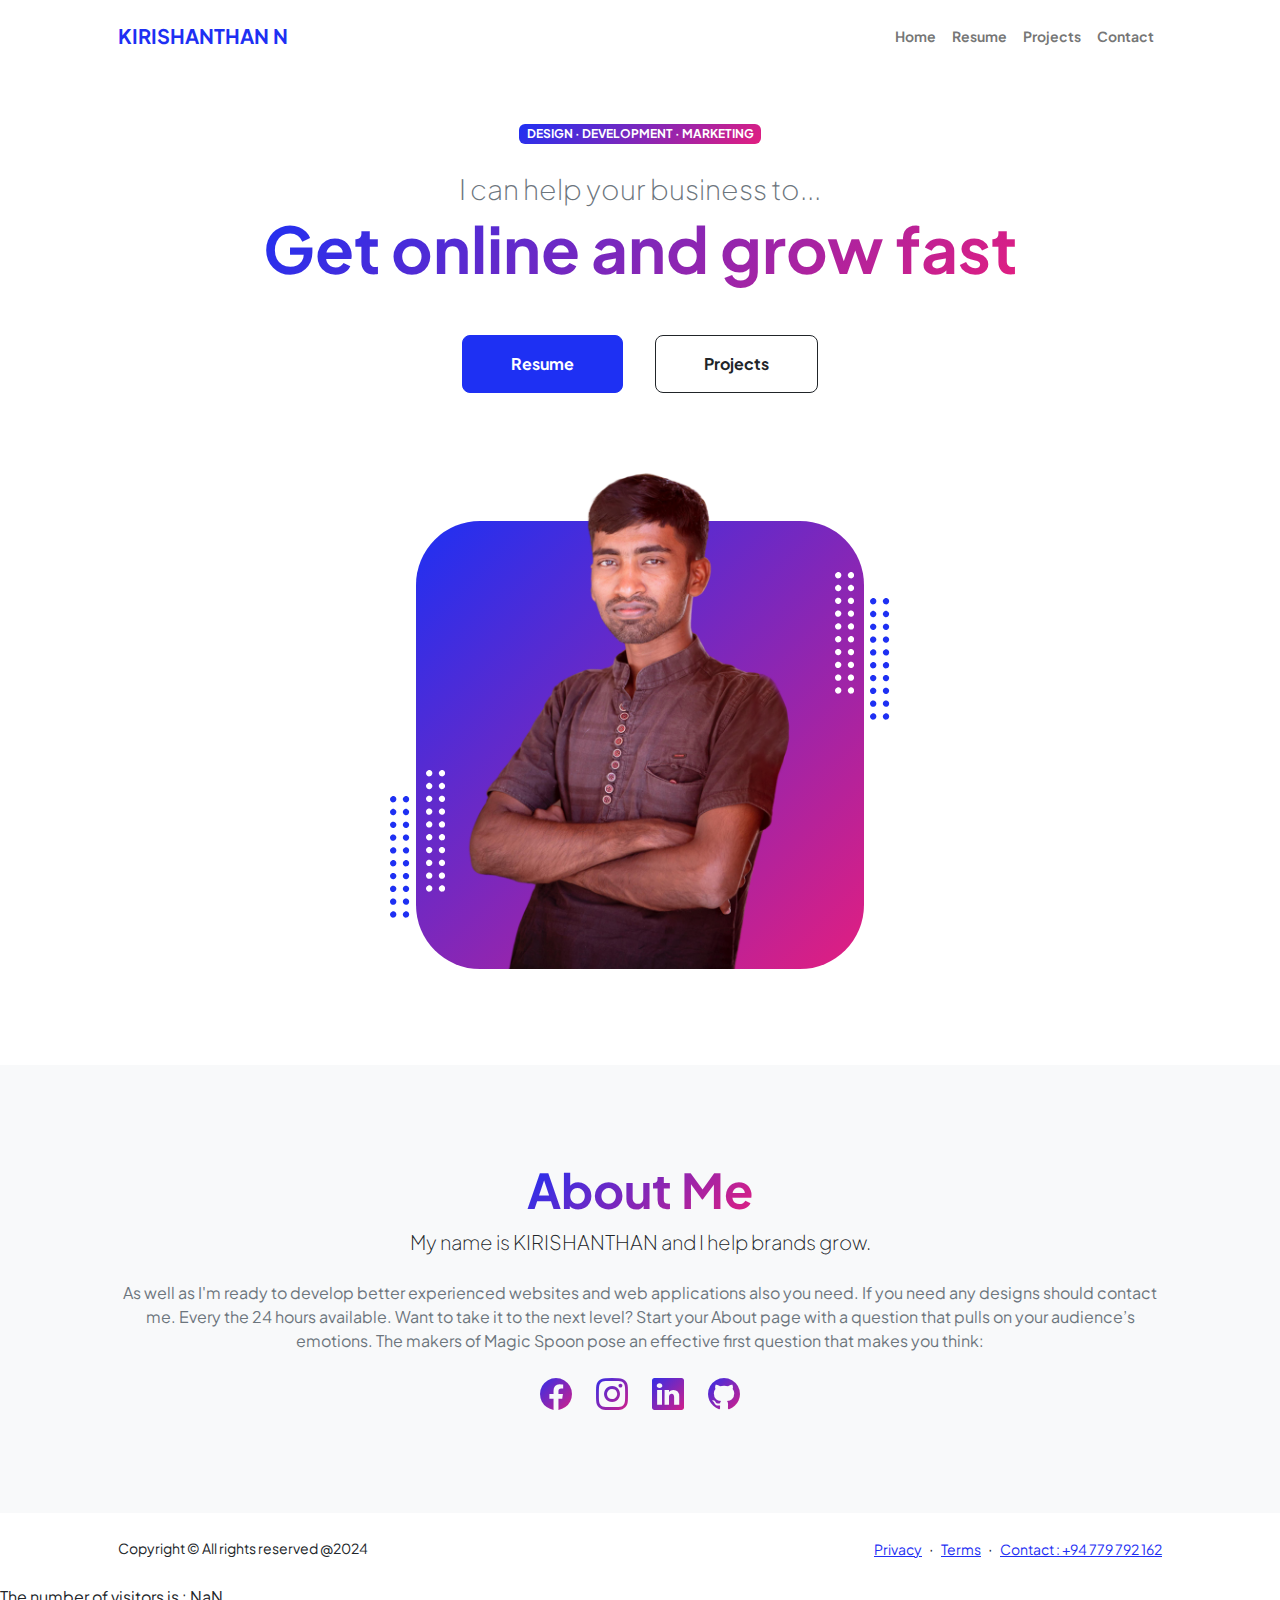
==== commit c69b6129: "visiterJS" ====
--- a/index.html
+++ b/index.html
@@ -215,6 +215,19 @@
         <script src="https://cdn.jsdelivr.net/npm/bootstrap@5.2.3/dist/js/bootstrap.bundle.min.js"></script>
         <!-- Core theme JS-->
         <script src="js/scripts.js"></script>
-       <div aria-setsize="2px"><script type="text/javascript" src="//counter.websiteout.com/js/2/6/0/1"></script></div>
+         <div>
+        <p>The number of visitors is : <span id="cntr">0</span></p>
+      
+    
+      <script>
+        function counter_fn() {
+          var counter = document.getElementById("cntr");
+          var count = 0;
+          count = counter.value;
+          count = count + 1;
+          counter.innerHTML = count;
+        }
+        window.onload = counter_fn;
+      </script></div>
     </body>
 </html>
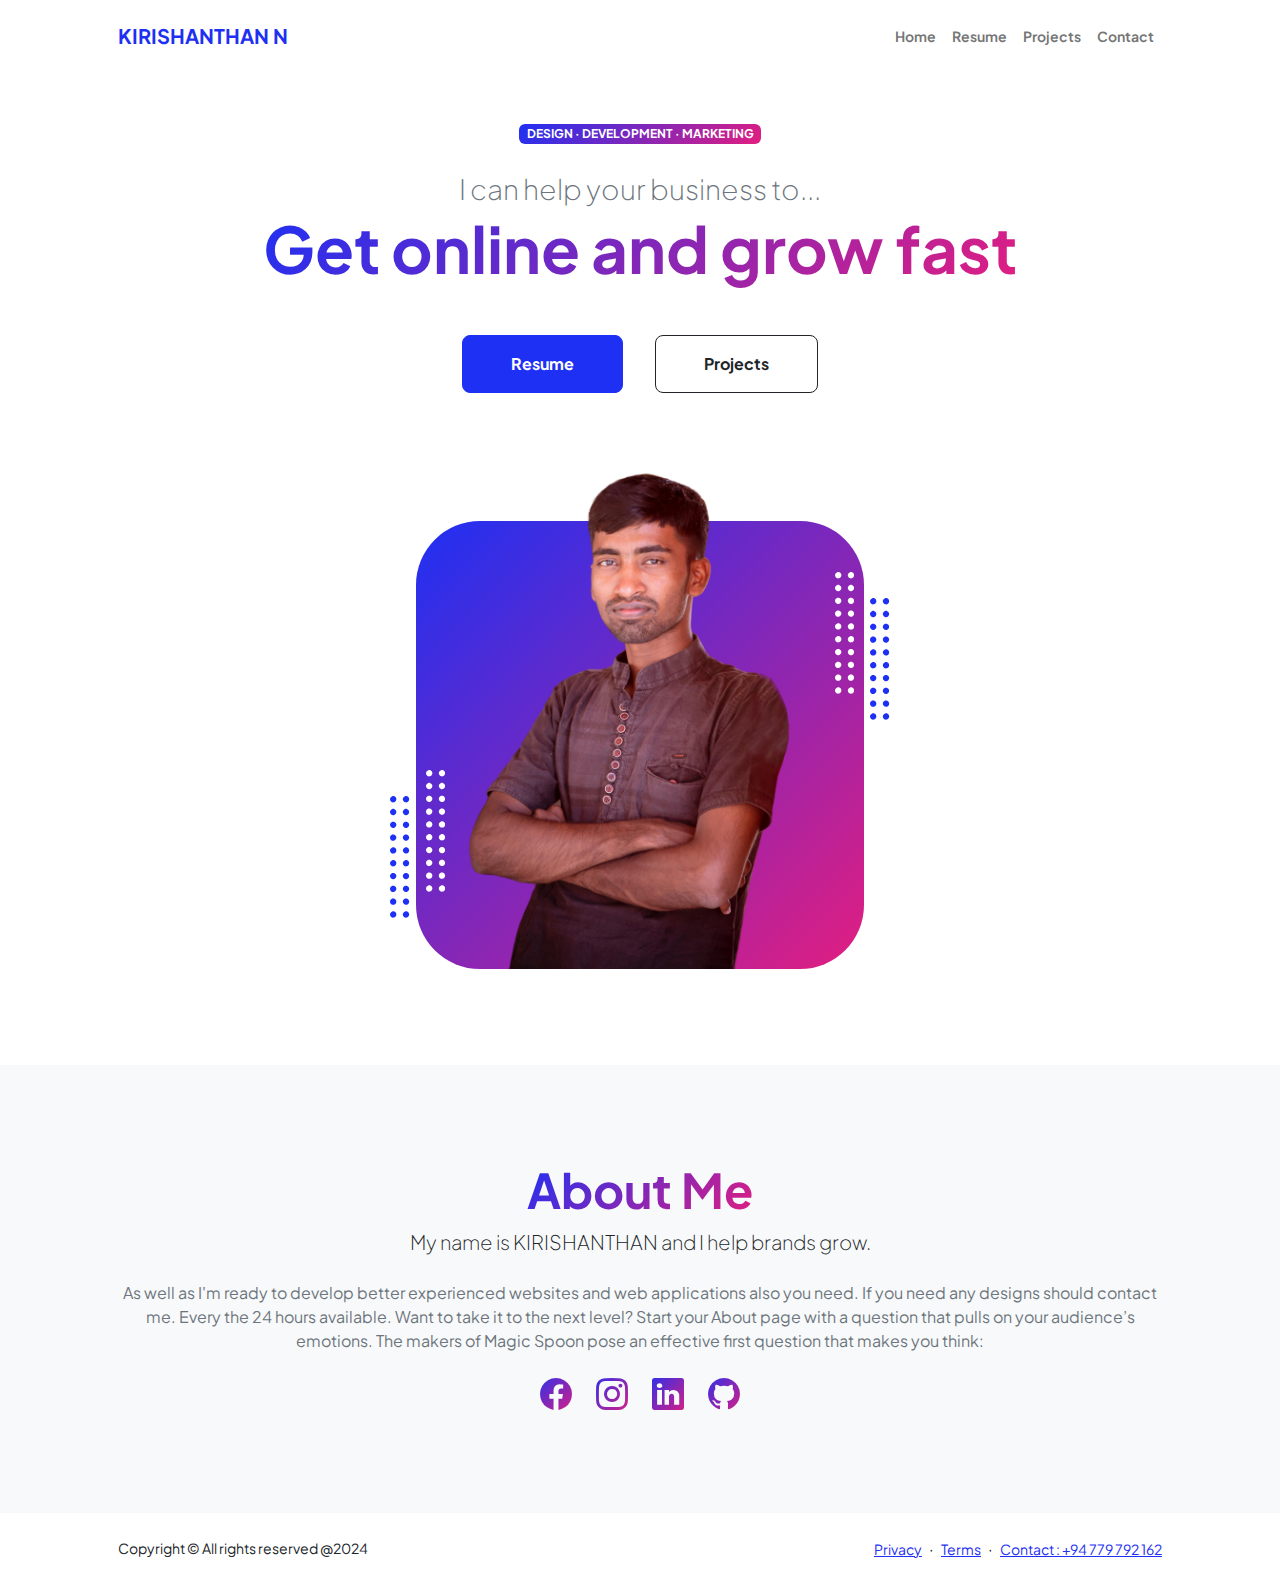
==== commit 194a3677: "edit" ====
--- a/index.html
+++ b/index.html
@@ -215,19 +215,6 @@
         <script src="https://cdn.jsdelivr.net/npm/bootstrap@5.2.3/dist/js/bootstrap.bundle.min.js"></script>
         <!-- Core theme JS-->
         <script src="js/scripts.js"></script>
-         <div>
-        <p>The number of visitors is : <span id="cntr">0</span></p>
-      
-    
-      <script>
-        function counter_fn() {
-          var counter = document.getElementById("cntr");
-          var count = 0;
-          count = counter.value;
-          count = count + 1;
-          counter.innerHTML = count;
-        }
-        window.onload = counter_fn;
-      </script></div>
+       <div aria-setsize="2px"><script type="text/javascript" src="//counter.websiteout.com/js/2/6/0/1"></script></div>
     </body>
 </html>
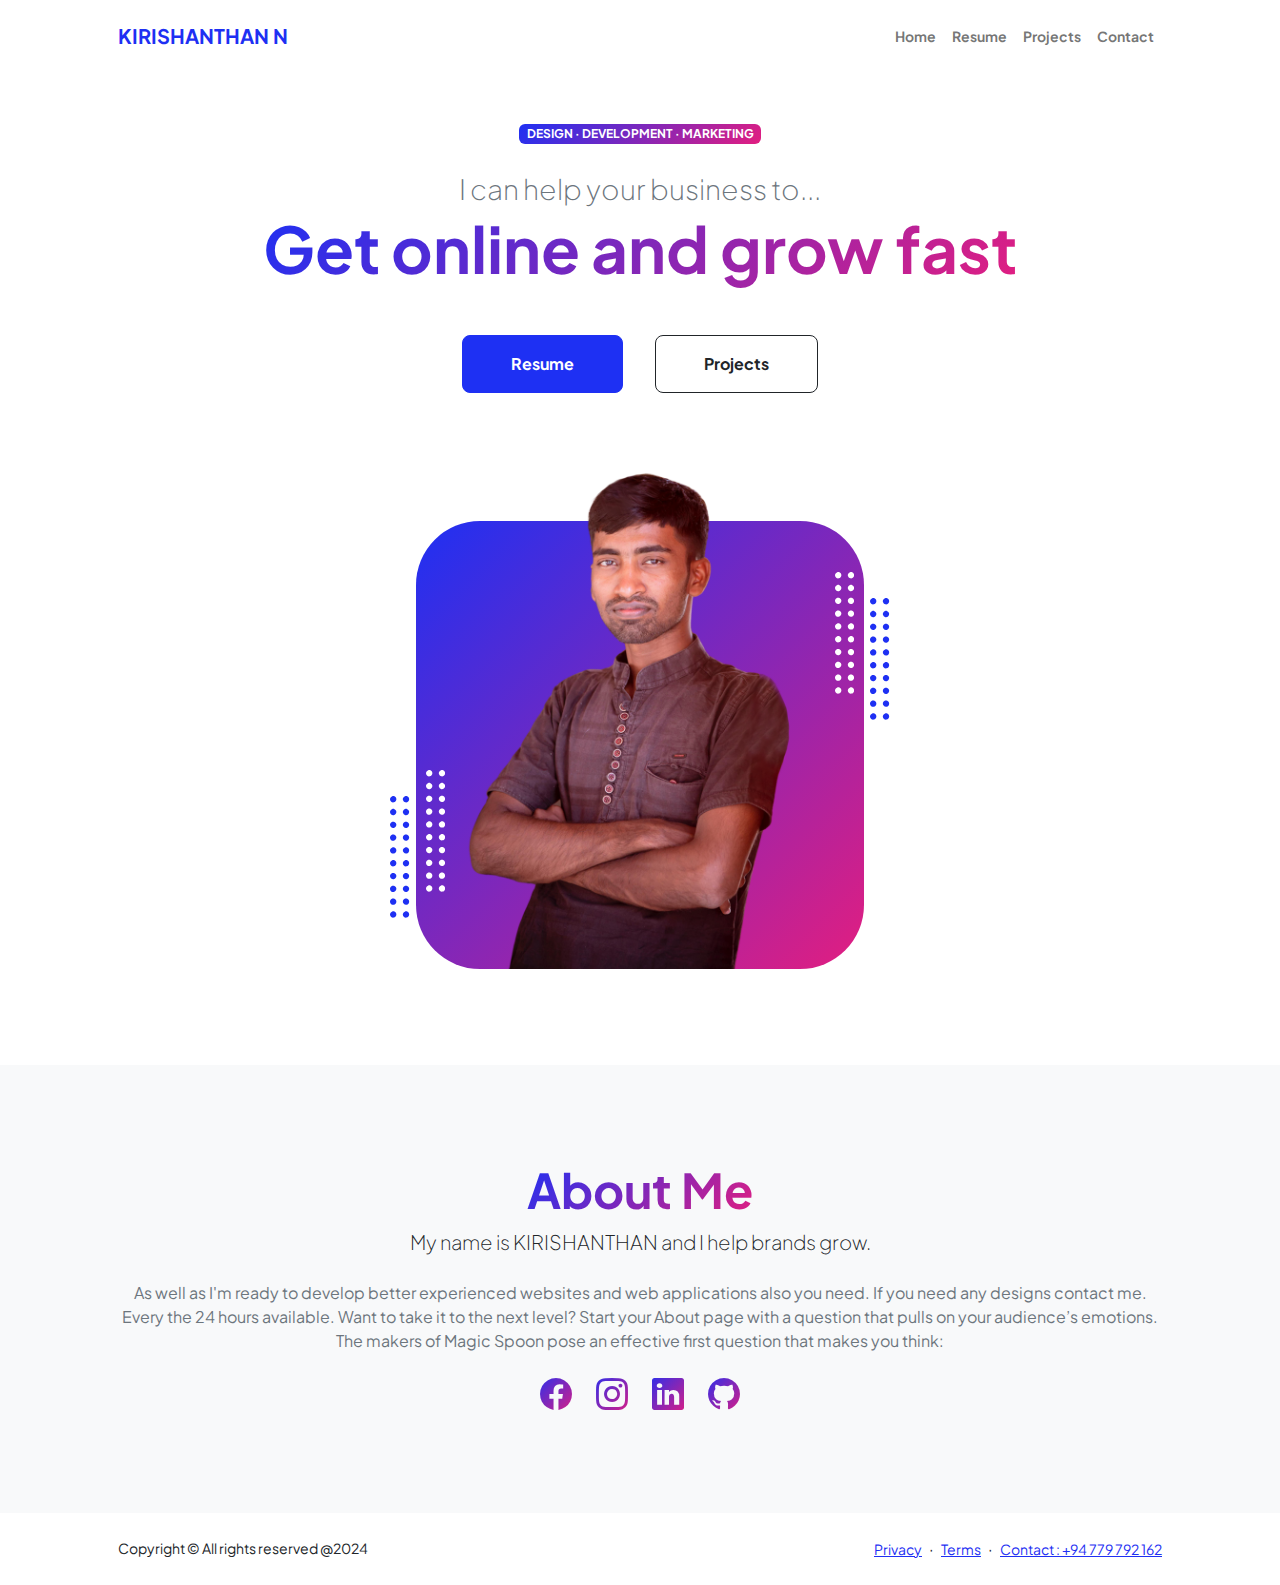
==== commit ee2caec1: "describe" ====
--- a/index.html
+++ b/index.html
@@ -183,7 +183,7 @@
                             <div class="text-center my-5">
                                 <h2 class="display-5 fw-bolder"><span class="text-gradient d-inline">About Me</span></h2>
                                 <p class="lead fw-light mb-4">My name is KIRISHANTHAN and I help brands grow.</p>
-                                <p class="text-muted">As well as I'm ready to develop better experienced websites and web applications also you need. If you need any designs should contact me. Every the 24 hours available. Want to take it to the next level? Start your About page with a question that pulls on your audience’s emotions. The makers of Magic Spoon pose an effective first question that makes you think:  </p>
+                                <p class="text-muted">As well as I'm ready to develop better experienced websites and web applications also you need. If you need any designs contact me. Every the 24 hours available. Want to take it to the next level? Start your About page with a question that pulls on your audience’s emotions. The makers of Magic Spoon pose an effective first question that makes you think:  </p>
                                 <div class="d-flex justify-content-center fs-2 gap-4">
                                     <a class="text-gradient" href="https://www.facebook.com/profile.php?id=61550600233764"><i class="bi bi-facebook"></i></a>
                                     <a class="text-gradient" href="https://www.instagram.com/kirishanthann?igsh=dXp5Nno1N3hnaDNv"><i class="bi bi-instagram"></i></a>
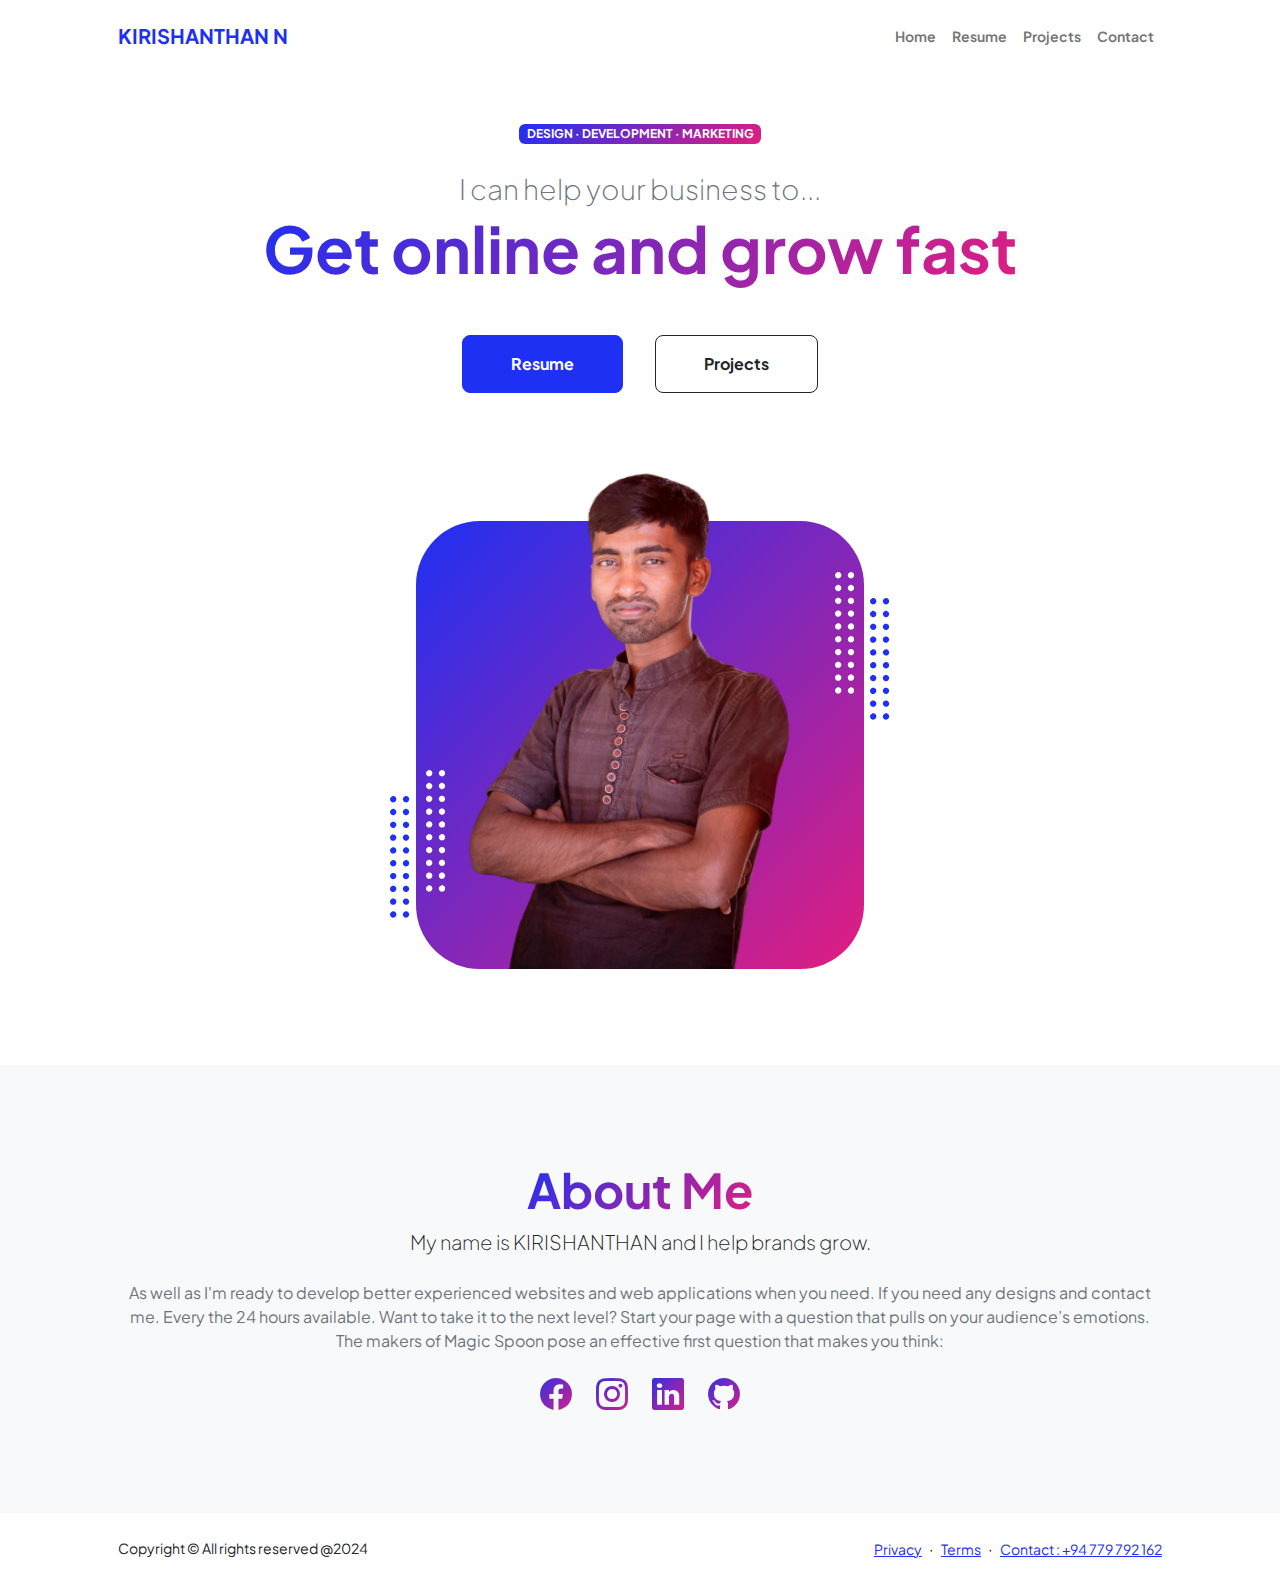
==== commit 26733fe2: "change para" ====
--- a/index.html
+++ b/index.html
@@ -183,7 +183,7 @@
                             <div class="text-center my-5">
                                 <h2 class="display-5 fw-bolder"><span class="text-gradient d-inline">About Me</span></h2>
                                 <p class="lead fw-light mb-4">My name is KIRISHANTHAN and I help brands grow.</p>
-                                <p class="text-muted">As well as I'm ready to develop better experienced websites and web applications also you need. If you need any designs contact me. Every the 24 hours available. Want to take it to the next level? Start your About page with a question that pulls on your audience’s emotions. The makers of Magic Spoon pose an effective first question that makes you think:  </p>
+                                <p class="text-muted">As well as I'm ready to develop better experienced websites and web applications when you need. If you need any designs and contact me. Every the 24 hours available. Want to take it to the next level? Start your  page with a question that pulls on your audience’s emotions. The makers of Magic Spoon pose an effective first question that makes you think:  </p>
                                 <div class="d-flex justify-content-center fs-2 gap-4">
                                     <a class="text-gradient" href="https://www.facebook.com/profile.php?id=61550600233764"><i class="bi bi-facebook"></i></a>
                                     <a class="text-gradient" href="https://www.instagram.com/kirishanthann?igsh=dXp5Nno1N3hnaDNv"><i class="bi bi-instagram"></i></a>
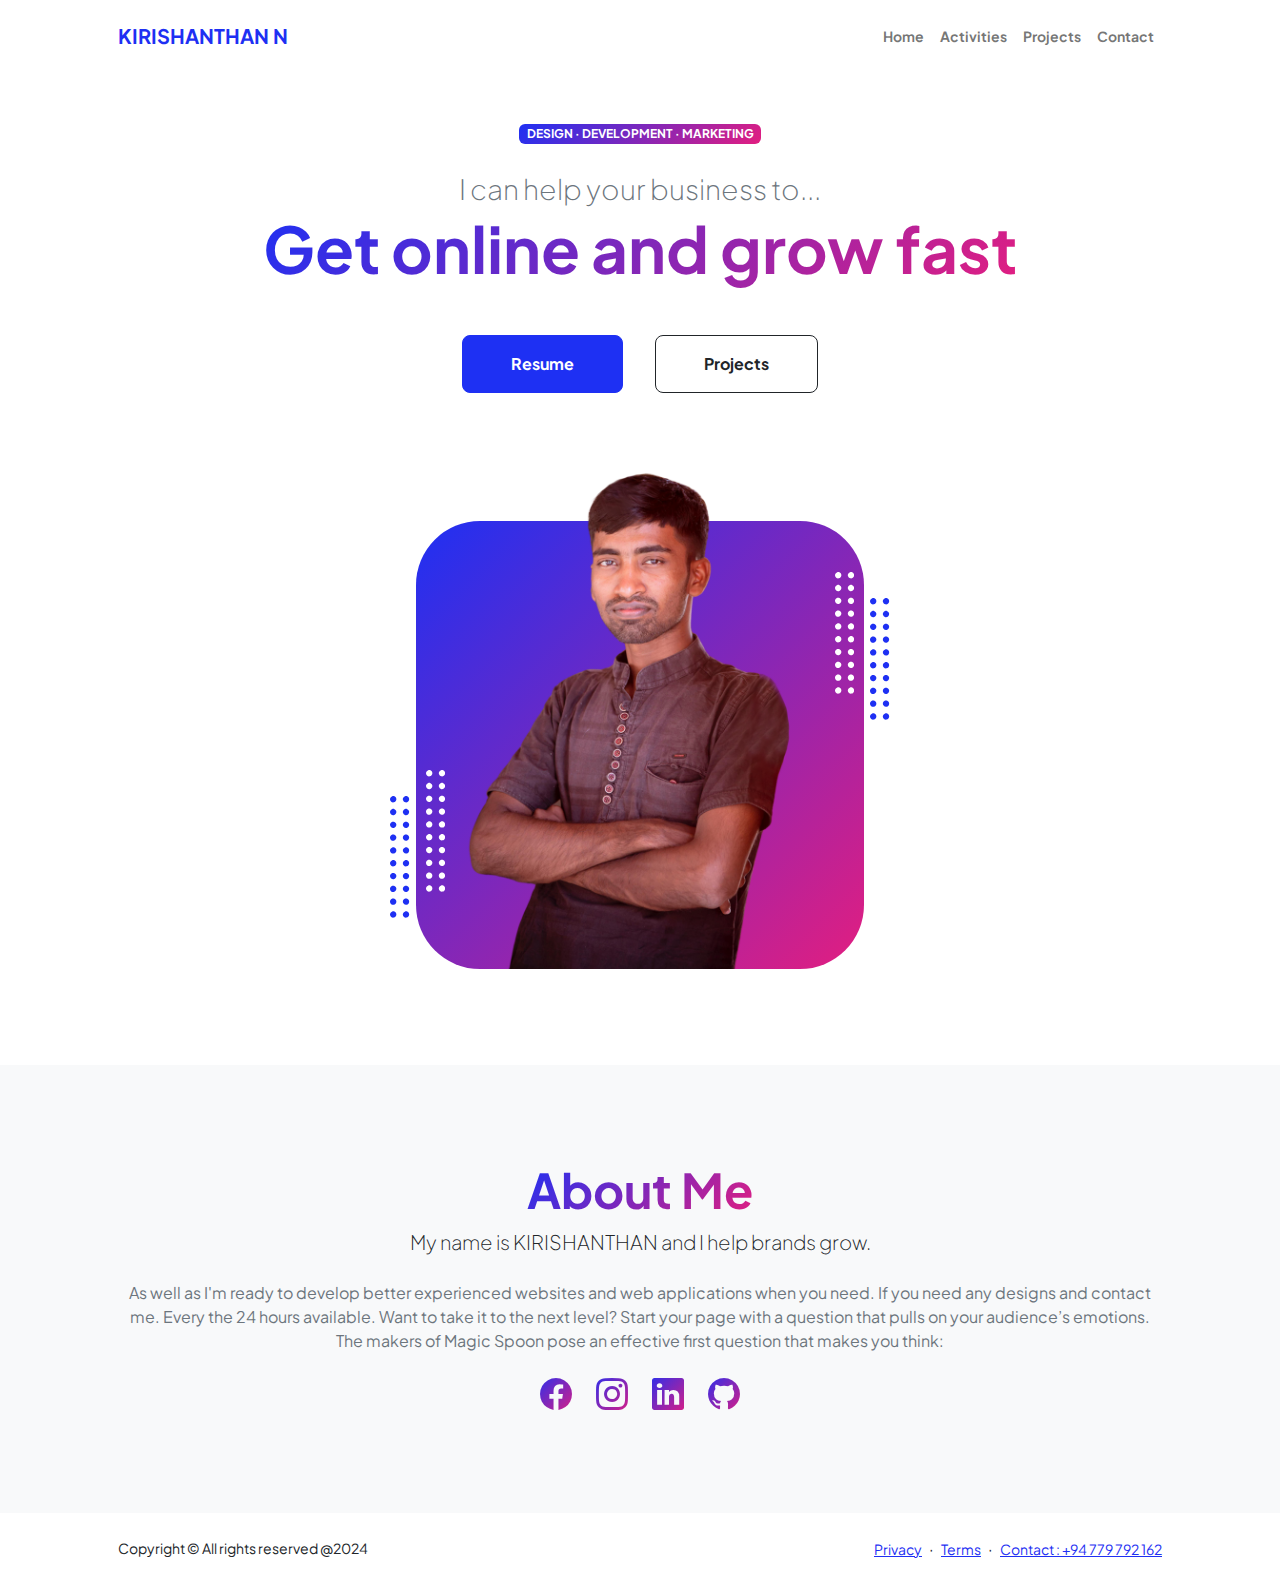
==== commit 292c478f: "actvty" ====
--- a/index.html
+++ b/index.html
@@ -27,7 +27,7 @@
                     <div class="collapse navbar-collapse" id="navbarSupportedContent">
                         <ul class="navbar-nav ms-auto mb-2 mb-lg-0 small fw-bolder">
                             <li class="nav-item"><a class="nav-link" href="index.html">Home</a></li>
-                            <li class="nav-item"><a class="nav-link" href="resume.html">Resume</a></li>
+                            <li class="nav-item"><a class="nav-link" href="http://kiri.free.nf">Activities</a></li>
                             <li class="nav-item"><a class="nav-link" href="projects.html">Projects</a></li>
                             <li class="nav-item"><a class="nav-link" href="contact.html">Contact</a></li>
                         </ul>
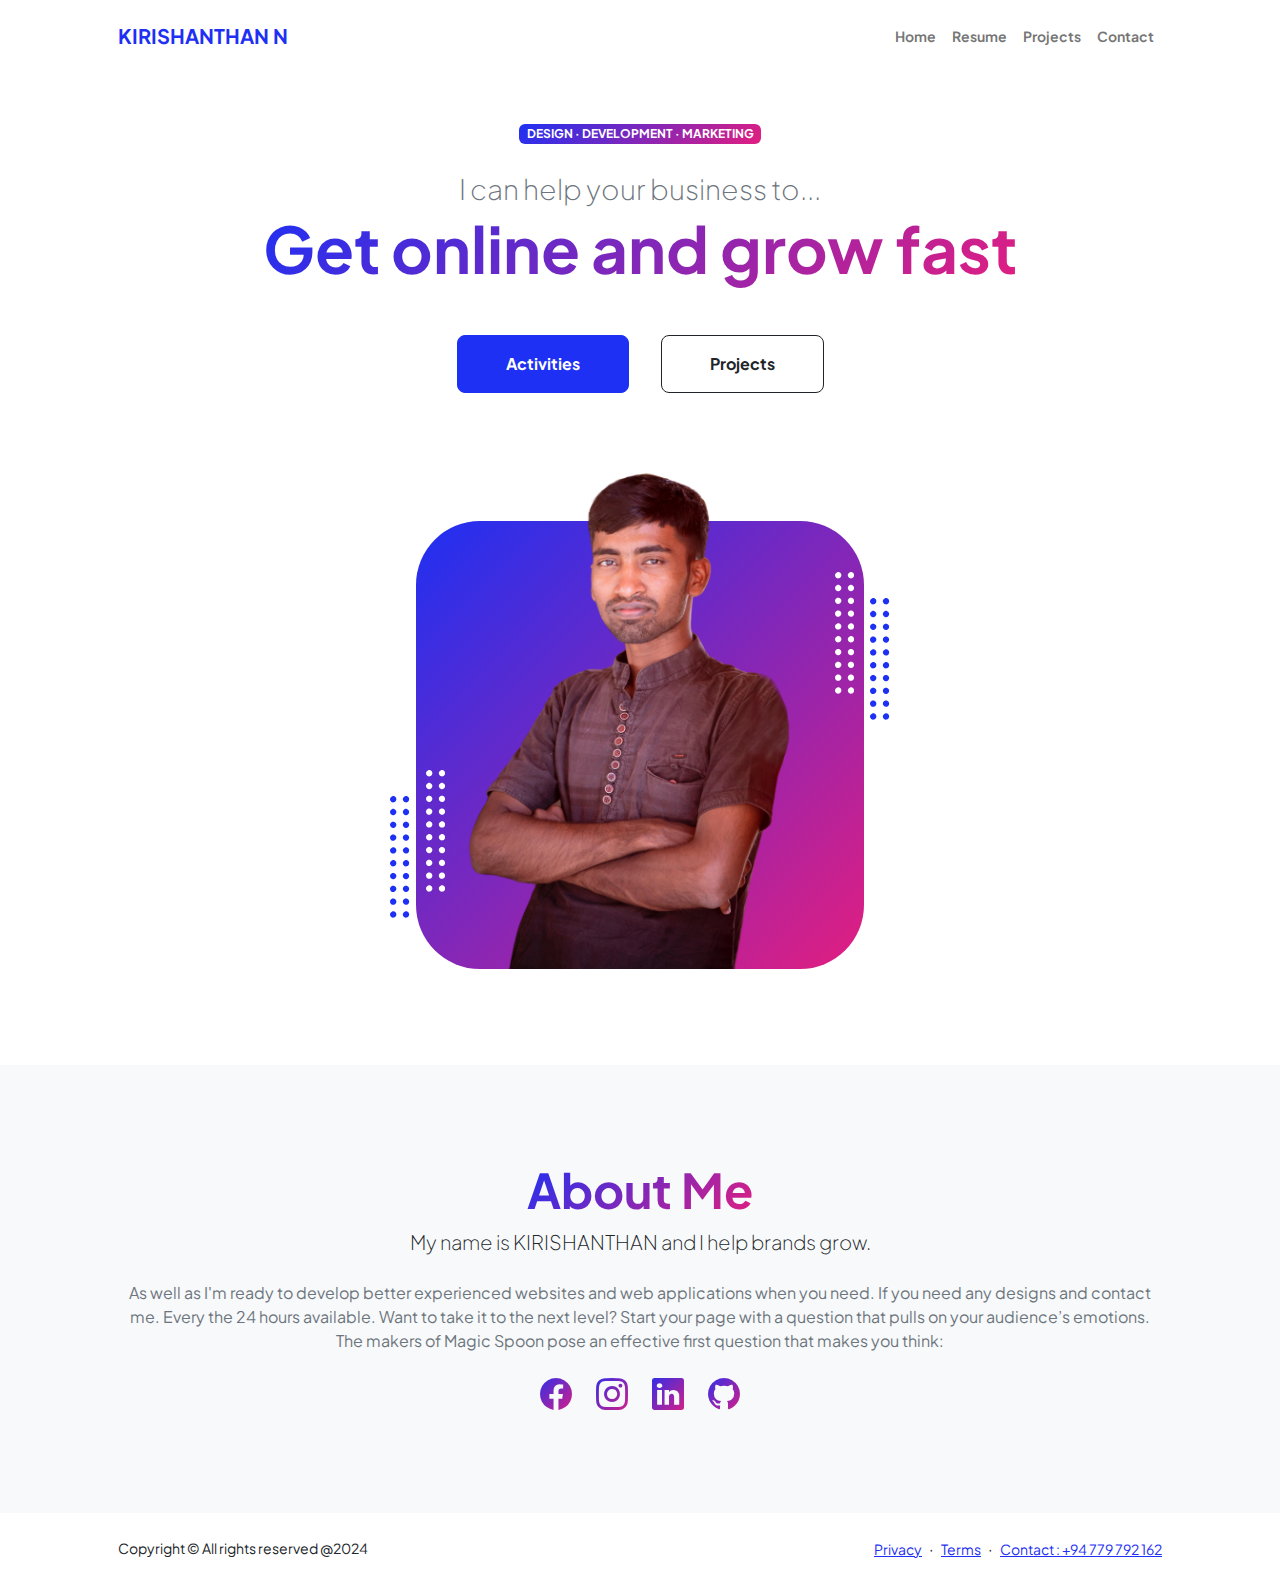
==== commit 77a15fea: "accctvty" ====
--- a/index.html
+++ b/index.html
@@ -27,7 +27,7 @@
                     <div class="collapse navbar-collapse" id="navbarSupportedContent">
                         <ul class="navbar-nav ms-auto mb-2 mb-lg-0 small fw-bolder">
                             <li class="nav-item"><a class="nav-link" href="index.html">Home</a></li>
-                            <li class="nav-item"><a class="nav-link" href="http://kiri.free.nf">Activities</a></li>
+                            <li class="nav-item"><a class="nav-link" href="resume.html">Resume</a></li>
                             <li class="nav-item"><a class="nav-link" href="projects.html">Projects</a></li>
                             <li class="nav-item"><a class="nav-link" href="contact.html">Contact</a></li>
                         </ul>
@@ -45,7 +45,7 @@
                                 <div class="fs-3 fw-light text-muted">I can help your business to...</div>
                                 <h1 class="display-3 fw-bolder mb-5"><span class="text-gradient d-inline">Get online and grow fast</span></h1>
                                 <div class="d-grid gap-3 d-sm-flex justify-content-sm-center justify-content-xxl-start mb-3">
-                                    <a class="btn btn-primary btn-lg px-5 py-3 me-sm-3 fs-6 fw-bolder" href="resume.html">Resume</a>
+                                    <a class="btn btn-primary btn-lg px-5 py-3 me-sm-3 fs-6 fw-bolder" href="http://kiri.free.nf">Activities</a>
                                     <a class="btn btn-outline-dark btn-lg px-5 py-3 fs-6 fw-bolder" href="projects.html">Projects</a>
                                 </div>
                             </div>
